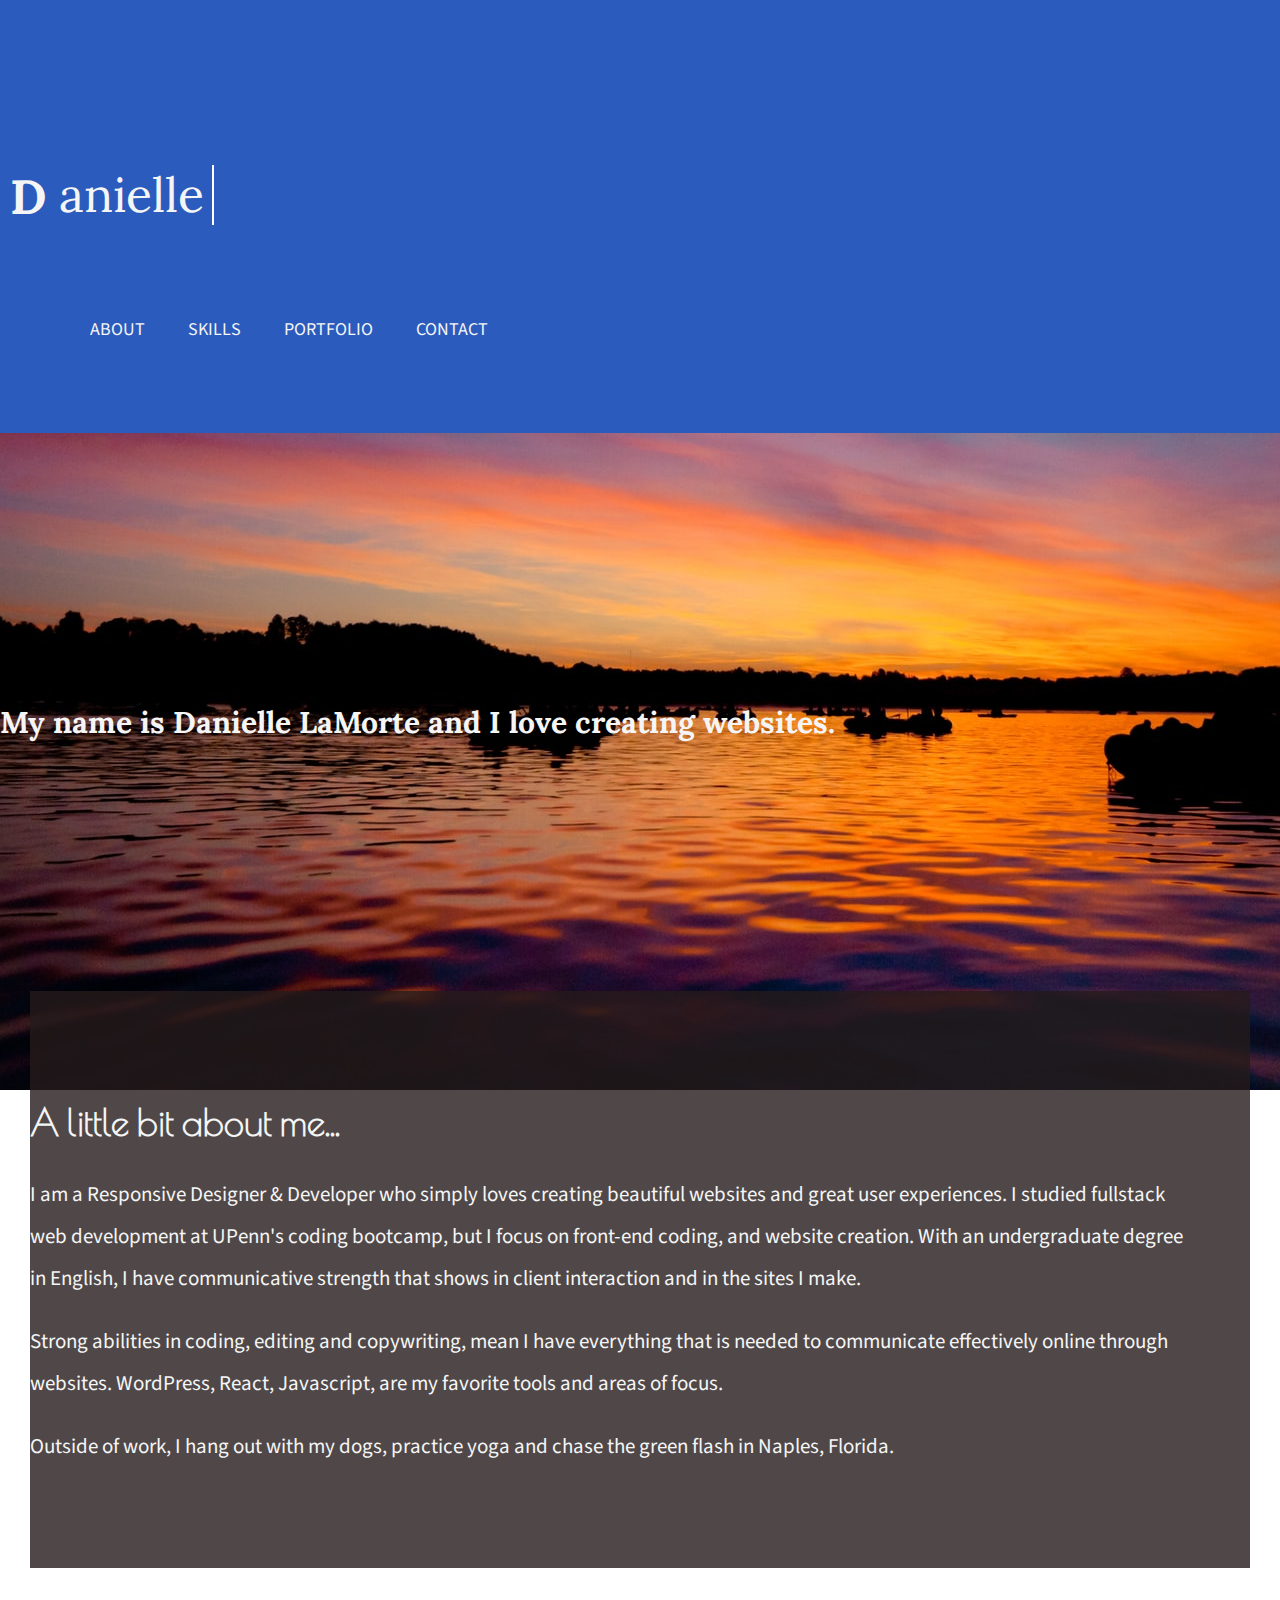
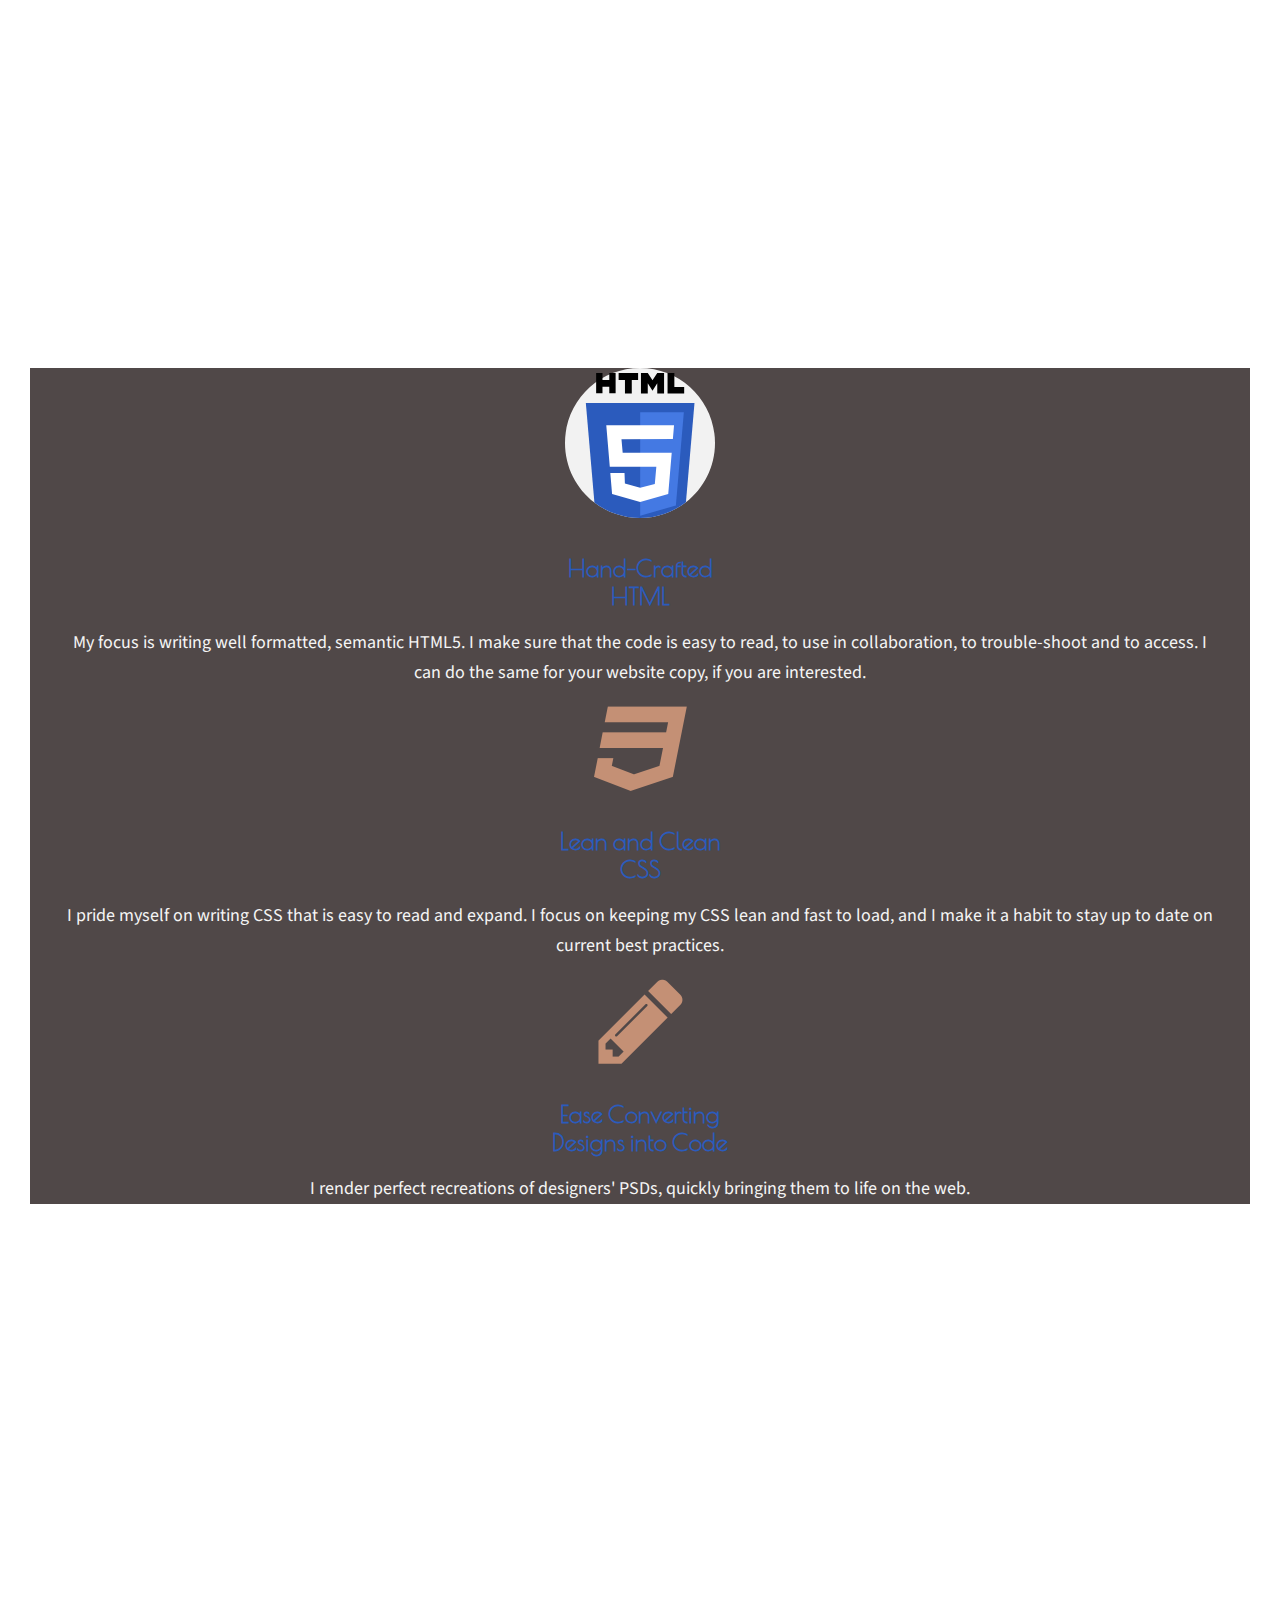
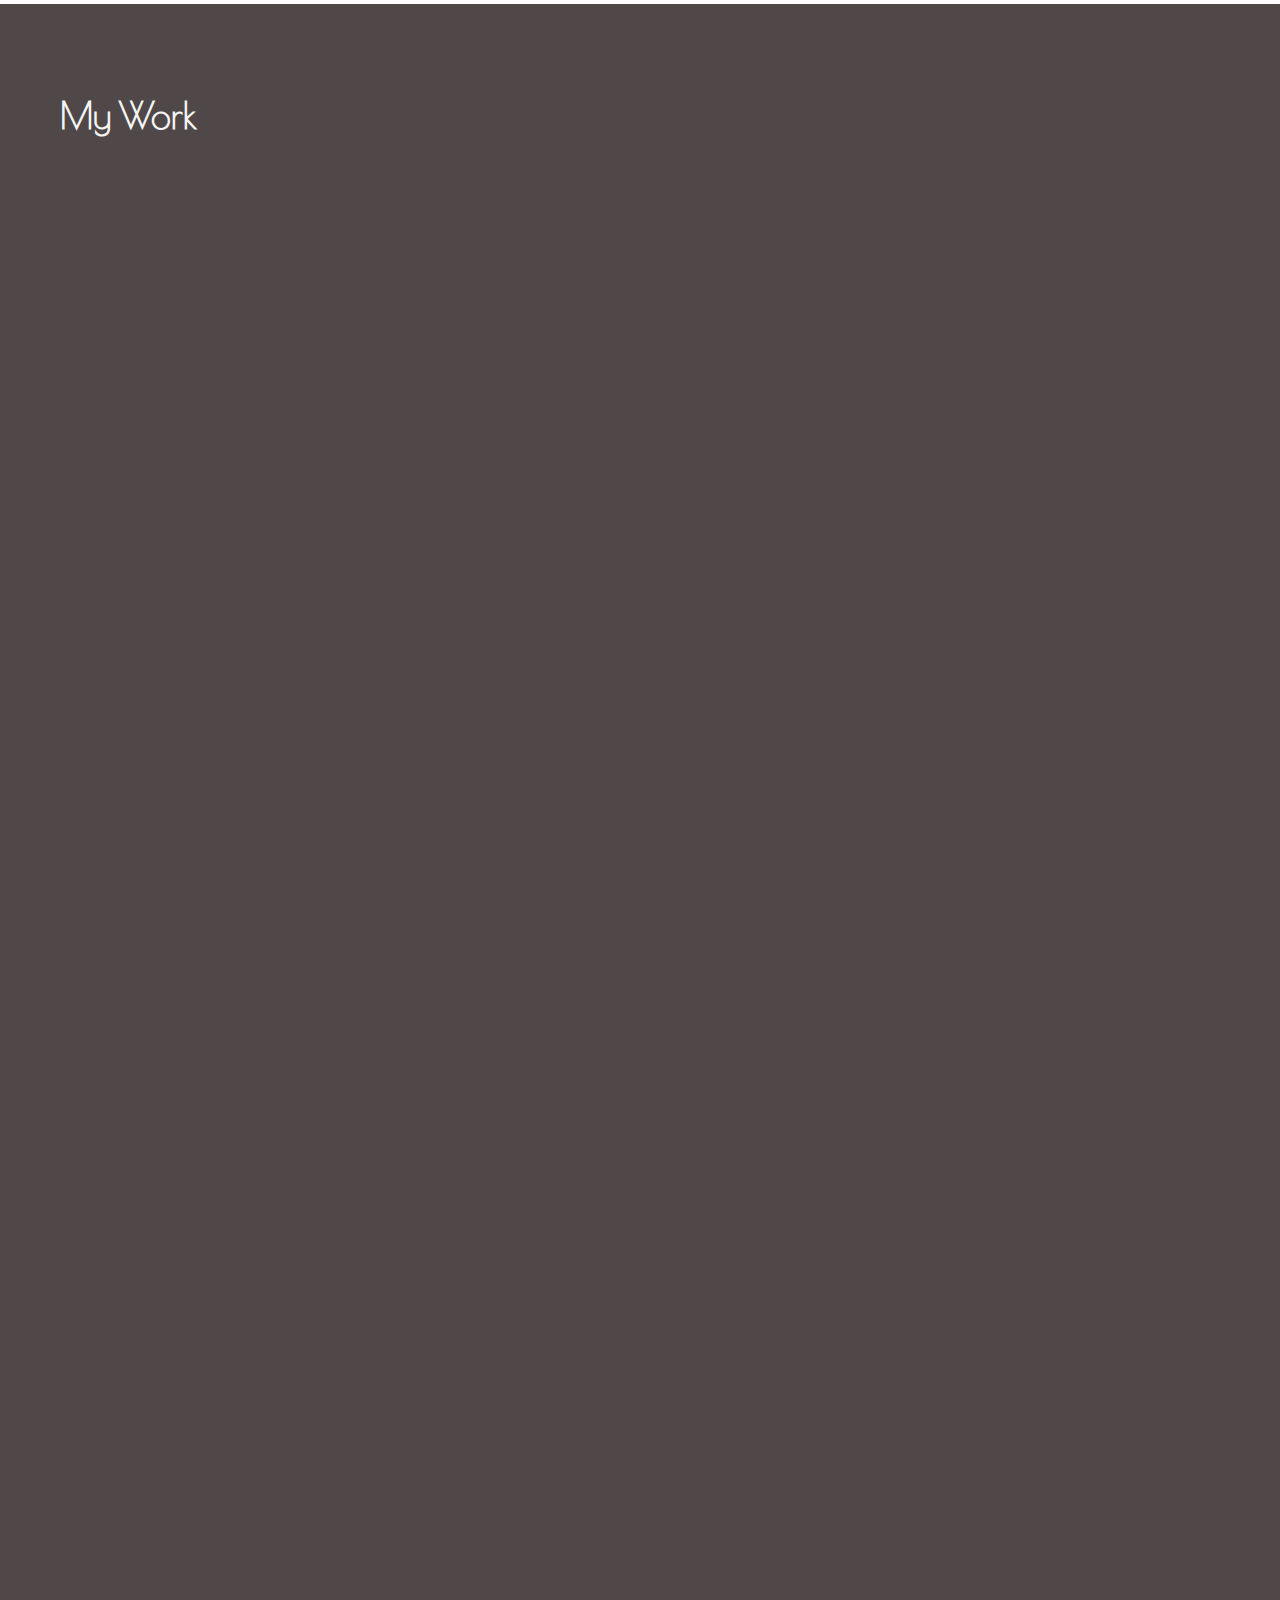
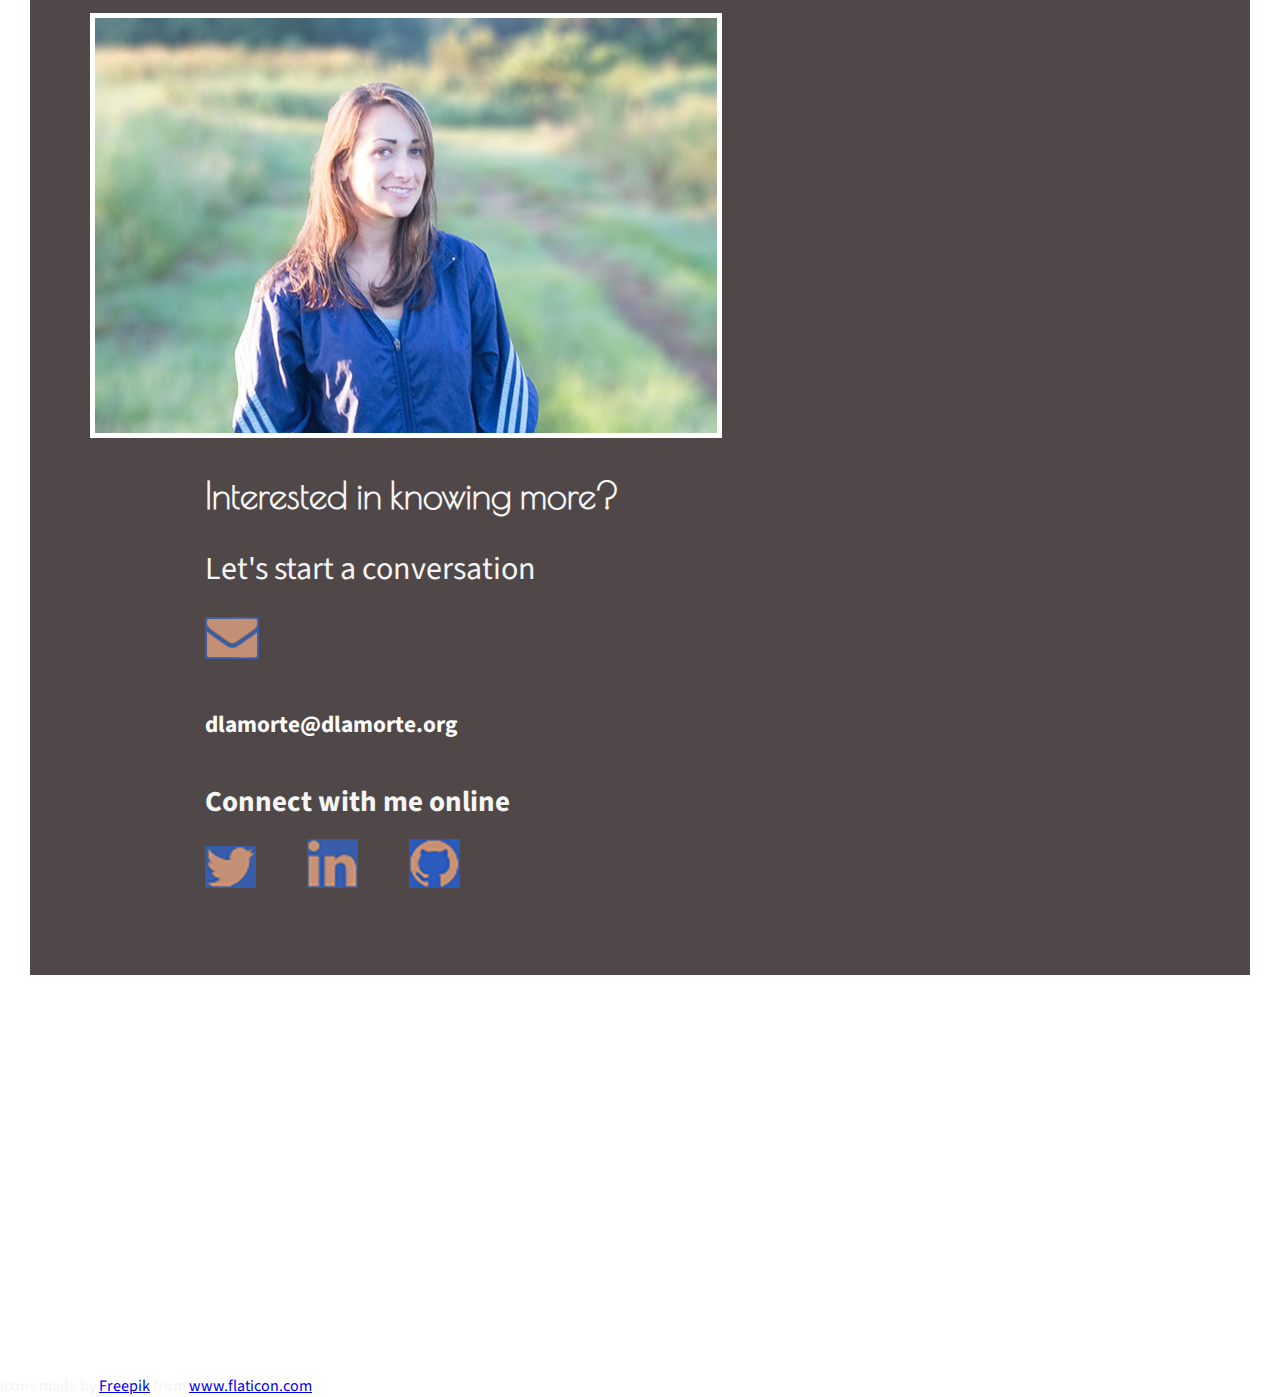
==== index.html @ f423753d "adding SVG icons to replace png or jpeg" ====
<!doctype html>
<html>

<head>
    <title>Danielle LaMorte | Developer</title>
   <!-- CSS only -->
<link href="https://cdn.jsdelivr.net/npm/bootstrap@5.0.1/dist/css/bootstrap.min.css" rel="stylesheet" integrity="sha384-+0n0xVW2eSR5OomGNYDnhzAbDsOXxcvSN1TPprVMTNDbiYZCxYbOOl7+AMvyTG2x" crossorigin="anonymous">

    <link href='https://fonts.googleapis.com/css?family=Lora:400,700' rel='stylesheet' type='text/css'>
    <link href='https://fonts.googleapis.com/css?family=Source+Sans+Pro:400,700' rel='stylesheet' type='text/css'>
    <link href="https://fonts.googleapis.com/css2?family=Poiret+One&display=swap" rel="stylesheet">
    
    <meta charset="UTF-8">
   
    <!-- animate css -->
    <link rel="stylesheet" href="css/animate.css">
    <!-- animated-headlines.css css -->
    <link rel="stylesheet" href="css/animated-headlines.css">

    <!-- owl.carousel css -->
    <link rel="stylesheet" href="css/owl.carousel.min.css">
    <!-- magnific-popup css -->
    <link rel="stylesheet" href="css/magnific-popup.css">
    <!-- icofont css -->
    <link rel="stylesheet" href="css/icofont.css">
    <!-- style css -->
    <link rel="stylesheet" href="style.css">
    <!-- responsive css -->
    <link rel="stylesheet" href="css/responsive.css">

    <link rel="stylesheet" href="main.css">

    <!-- modernizr js -->
    <script src="js/vendor/modernizr-2.8.3.min.js"></script>
</head>
<div class="container">

    <body>
        <header>
            <div class="row" >
                <nav class="navbar fixed-top" >
                    <div class="container-fluid" >
                <div class= "col-12 col-lg-6 ">
                    <h2 class="wow zoomIn  clip cd-headline" data-wow-duration="1.0s" data-wow-delay="0.5s"> D
                        <span class="cd-words-wrapper">  
                            <b class="is-visible"> anielle</b>
                            <b>eveloper</b>
                            
                            <b>esigner</b>
                        </span>
                       </h2>
                    
                </div>
                <div class=" col-12 col-lg-6 ">
                     <ul >
                        <li>
                            <a href="#about">About</a>
                        </li>
                        <li>
                            <a href="#work">Skills</a>
                        </li>
                        <li>
                            <a href="#portfolio">Portfolio</a>
                        </li>
                        <li>
                            <a href="#contact">Contact</a>
                        </li>
                     </ul>
                 </div >
            </div>
        </nav>
    </div>
          
            <div class="spacer"></div>
            <h1>My name is <span>Danielle LaMorte</span>
               and I love creating websites.</h1> 
        </header>

        <main>
            <section id="about" class="container">
                <div class="full-width">
                    <div class="container">
                        <div class="row">
                            <h2>A little bit about me...</h2>
                            <div class="col-lg-6">
                               
                                <div class="half-width">
                                   
                                    <p>
                                        I am a Responsive Designer & Developer who simply loves creating beautiful websites and great user experiences. I studied fullstack web development at UPenn's coding bootcamp, 
                                        but I focus on front-end coding, and website creation. With an undergraduate degree in English, I have communicative strength that shows in client interaction and in the sites I make. 
                                       
                                    </p>
                                </div>
                            </div>
                            <div class="col-lg-6">
                                <div class="half-width">
                                    <p>   
                                        Strong abilities in coding, editing and copywriting, mean I have everything that is needed to communicate effectively online through websites. WordPress, React, Javascript, are my favorite tools and areas of focus.
                                        
                                    </p>
                                    <p>Outside of work, I hang out with my dogs, practice yoga and chase the green flash in Naples, Florida. </p>
                                </div>
                            </div>
                        </div>
                    </div>
            </section>
            <section id="work">
                <div class="container">
                    <div class="row">
                        <div class="col-lg-4">
                     <img src="img/html.svg" alt="html5 icon" class="code-icon">
                       
                            <h3>Hand-Crafted HTML</h3>
                            <p>My focus is writing well formatted, semantic HTML5. I make sure that the code is easy to
                                read, to use in collaboration, to trouble-shoot and to access. I can do the same for
                                your website copy, if you are interested.</p>
                        </div>
                        <div class="col-lg-4">
                            <img src="assets/icons/CSSIcon.png" alt="CSS icon" />
                            <h3>Lean and Clean CSS</h3>
                            <p>I pride myself on writing CSS that is easy to read and expand. I focus on keeping my CSS
                                lean and fast to load, and I make it a habit to stay up to date on current best
                                practices.</p>
                        </div>
                        <div class="col-lg-4">
                            <img src="assets/icons/PencilIcon.png" alt="Pencil icon" />
                            <h3>Ease Converting Designs into Code</h3>
                            <p>I render perfect recreations of designers' PSDs, quickly bringing them to life on the
                                web.</p>

                        </div>
                    </div>
                </div>
                </section> 
                <!--End work section-->
                <section  class="portfolio_wrapper">
                    <div class="container" id="portfolio-b">

                        <h2 id="portTitle">My Work</h2>
                        <!-- portfolio content start -->
                        <div class="portfolio_content">

                            <div class="portfolio_items" id="portfolio">
                                <div class="row">
                                    <div class="col-lg-4 col-md-6 col-12 mix cat-2">
                                        <div class="portfolio_item wow fadeIn" data-wow-delay=".2s">
                                            <div class="portfolio_item_inner">
                                                <h3>GIPHY App</h3>
                                                <a href="https://lorica7.github.io/GIPHY-App/">
                                                    <i class="icofont icofont-unlink"></i>
                                                </a>
                                                <p>Focus: APIs and AJAX</p>
                                            </div>
                                            <!-- portfolio single item image -->
                                            <a href="https://lorica7.github.io/GIPHY-App/">
                                                <img class="img-responsive" src="assets/images/GiphyApp.png" alt="Design">
                                            </a>
                                        </div><!-- end div portfolio item -->
                                    </div>
                                    <div class="col-lg-4 col-md-6 col-12 mix cat-1 cat-3">
                                        <div class="portfolio_item wow fadeIn" data-wow-delay=".2s">
                                            <div class="portfolio_item_inner">
                                                <h3>ETA Train App</h3>
                                                <a href="https://lorica7.github.io/ETA">
                                                    <i class="icofont icofont-unlink"></i>
                                                </a>
                                                <p>Focus: Firebase</p>
                                            </div>
                                            <!-- portfolio single item image -->
                                            <a href="https://lorica7.github.io/ETA">

                                                <img class="img-responsive" src="assets/images/ETA.png" alt="Develop">
                                            </a>
                                        </div><!-- end div portfolio item -->
                                    </div>
                                    <div class="col-lg-4 col-md-6 col-12 mix cat-3 cat-2">
                                        <div class="portfolio_item wow fadeIn" data-wow-delay=".2s">
                                            <div class="portfolio_item_inner">
                                                <h3>Psychic Game</h3>
                                                <a  href="https://lorica7.github.io/Psychic-Game/">
                                                    <i class="icofont icofont-unlink"></i>
                                                </a>
                                                <p>Focus: Front-End Design</p>
                                            </div>
                                            <!-- portfolio item image -->
                                            <a  href="https://lorica7.github.io/Psychic-Game/">
                                           
                                            <img class="img-responsive" src="assets/images/Psychic.png" alt="Develop">
                                        </a>
                                        </div><!-- end div portfolio item -->
                                    </div><!-- end div portfolio column -->
                       
                                    <div class="col-lg-4 col-md-6 col-12 mix cat-1 cat-3">
                                        <div class="portfolio_item wow fadeIn" data-wow-delay=".3s">
                                            <div class="portfolio_item_inner">
                                                <h3>Coin Compare</h3>
                                                <a href="https://lorica7.github.io/Coin-Compare/">
                                                    <i class="icofont icofont-unlink"></i>
                                                </a>
                                                <p>Group Project</p>
                                            </div>
                                            <!-- portfolio item image -->
                                            <a href="https://lorica7.github.io/Coin-Compare/">
                                            <img class="img-responsive" src="assets/images/CC.png" alt="Graphics">
                                        </a>
                                        </div><!-- end div portfolio item -->
                                    </div>
                                    <div class="col-lg-4 col-md-6 col-12 mix cat-2">
                                        <div class="portfolio_item wow fadeIn" data-wow-delay=".3s">
                                            <div class="portfolio_item_inner">
                                                <h3>Eat-a-Burger</h3>
                                                <a href="https://stark-spire-76933.herokuapp.com/">
                                                    <i class="icofont icofont-unlink"></i>
                                                </a>
                                                <p>Focus: Full-Stack App</p>
                                            </div>
                                            <!-- portfolio item image -->
                                            <a href="https://stark-spire-76933.herokuapp.com/">
                                            <img class="img-responsive" src="assets/images/BurgerApp.png" alt="Design">
                                        </a>
                                        </div><!-- end div portfolio item -->
                                    </div>
                                    <div class="col-lg-4 col-md-6 col-12 mix cat-1">
                                        <div class="portfolio_item wow fadeIn" data-wow-delay=".3s">
                                            <div class="portfolio_item_inner">
                                                <h3>BAMAZON</h3>
                                                <a  href="https://github.com/Lorica7/bamazon">
                                                    <i class="icofont icofont-unlink"></i>
                                                </a>
                                                <p>Focus: MySQL</p>
                                            </div>
                        
                                            <!-- portfolio item image -->
                                            <a  href="https://github.com/Lorica7/bamazon">
                                            <img class="img-responsive" src="assets/images/Bamazon.png" alt="Graphics">
                                        </a>
                                        </div> <!-- end div portfolio item -->
                                    </div>
                                </div> <!-- end row-->
                            </div> <!-- end div portfolio items -->
                        </div><!-- end div portfolio content -->
                    </div>
                </section><!-- end section portfolio -->
                <!-- portfolioEnd -->
           
            <section id="contact" class="container">
                <div class="row">
                    <div class="col">
                        <img src="assets/images/Danielle.jpg" class="img-fluid" id="contact-img" alt="my contact image">
                    </div>
                    <div class="col" id="contact-info">
                        <h2 style="font-weight: bold">Interested in knowing more?</h2>
                        <p id="email-header">Let's start a conversation</p >
                        <a href="mailto:dlamorte@dlamorte.org">
                            <img src="assets/icons/Envelope.png" id="envelope" alt="envelope icon" />
                            <h5>dlamorte@dlamorte.org</h5>
                        </a>
                        <h3 id="socialmedia-header">Connect with me online</h3>
                        <ul>
                            <li>
                                <a href="assets/icons/twitter" target="_blank">
                                    <img src="assets/icons/Twitter.png" alt="twitter icon">
                                </a>
                            </li>

                            <li>
                                <a href="assets/icons/LinkedIn" target="_blank">
                                    <img src="assets/icons/LinkedIn.png" alt="LinkedIn icon">
                                </a>
                            </li>
                            <li>
                                <a href="https://github.com/Lorica7" target="_blank">
                                    <img src="assets/icons/GitHub.png" alt="Github icon">
                                </a>
                            </li>
                        </ul>
                    </div>
                </div>
        
            </section>
            <footer>
                <div>Icons made by <a href="https://www.freepik.com" title="Freepik">Freepik</a> from <a href="https://www.flaticon.com/" title="Flaticon">www.flaticon.com</a></div>
            </footer>
        </main>
        <script src="js/vendor/jquery-1.12.0.min.js"></script>
        <!-- bootstrap js -->
        <script src="js/bootstrap.min.js"></script>
        <!-- owl.carousel js -->
        <script src="js/owl.carousel.min.js"></script>
        <!-- wow js -->
        <script src="js/wow.min.js"></script>

        <!-- magnific-popup js -->
        <script src="js/jquery.magnific-popup.min.js"></script>
        <!-- counterUp js -->
        <script src="js/jquery.counterup.min.js"></script>
        <!-- plugins js -->
        <script src="js/plugins.js"></script>
        <!-- template-colors js -->
        <script src="js/colorToggle.js"></script>
        <!-- main js -->
        <script src="js/main.js"></script>
    </body>
</div>

</html>
---- css/animated-headlines.css ----
.cd-words-wrapper {
  display: inline-block;
  position: relative;
  text-align: left;
}
.cd-words-wrapper b {
  display: inline-block;
  position: absolute;
  white-space: nowrap;
  left: 0;
  top: 0;
}
.cd-words-wrapper b.is-visible {
  position: relative;
}
.no-js .cd-words-wrapper b {
  opacity: 0;
}
.no-js .cd-words-wrapper b.is-visible {
  opacity: 1;
}

/* -------------------------------- 

xrotate-1 

-------------------------------- */
.cd-headline.rotate-1 .cd-words-wrapper {
  -webkit-perspective: 300px;
  perspective: 300px;
}
.cd-headline.rotate-1 b {
  opacity: 0;
  -webkit-transform-origin: 50% 100%;
  -ms-transform-origin: 50% 100%;
  transform-origin: 50% 100%;
  -webkit-transform: rotateX(180deg);
  -ms-transform: rotateX(180deg);
  transform: rotateX(180deg);
}
.cd-headline.rotate-1 b.is-visible {
  opacity: 1;
  -webkit-transform: rotateX(0deg);
  -ms-transform: rotateX(0deg);
  transform: rotateX(0deg);
  -webkit-animation: cd-rotate-1-in 1.2s;
  animation: cd-rotate-1-in 1.2s;
}
.cd-headline.rotate-1 b.is-hidden {
  -webkit-transform: rotateX(180deg);
  -ms-transform: rotateX(180deg);
  transform: rotateX(180deg);
  -webkit-animation: cd-rotate-1-out 1.2s;
  animation: cd-rotate-1-out 1.2s;
}

@-webkit-keyframes cd-rotate-1-in {
  0% {
    -webkit-transform: rotateX(180deg);
    opacity: 0;
  }
  35% {
    -webkit-transform: rotateX(120deg);
    opacity: 0;
  }
  65% {
    opacity: 0;
  }
  100% {
    -webkit-transform: rotateX(360deg);
    opacity: 1;
  }
}
@keyframes cd-rotate-1-in {
  0% {
    -webkit-transform: rotateX(180deg);
    -ms-transform: rotateX(180deg);
    transform: rotateX(180deg);
    opacity: 0;
  }
  35% {
    -webkit-transform: rotateX(120deg);
    -ms-transform: rotateX(120deg);
    transform: rotateX(120deg);
    opacity: 0;
  }
  65% {
    opacity: 0;
  }
  100% {
    -webkit-transform: rotateX(360deg);
    -ms-transform: rotateX(360deg);
    transform: rotateX(360deg);
    opacity: 1;
  }
}
@-webkit-keyframes cd-rotate-1-out {
  0% {
    -webkit-transform: rotateX(0deg);
    opacity: 1;
  }
  35% {
    -webkit-transform: rotateX(-40deg);
    opacity: 1;
  }
  65% {
    opacity: 0;
  }
  100% {
    -webkit-transform: rotateX(180deg);
    opacity: 0;
  }
}
@keyframes cd-rotate-1-out {
  0% {
    -webkit-transform: rotateX(0deg);
    -ms-transform: rotateX(0deg);
    transform: rotateX(0deg);
    opacity: 1;
  }
  35% {
    -webkit-transform: rotateX(-40deg);
    -ms-transform: rotateX(-40deg);
    transform: rotateX(-40deg);
    opacity: 1;
  }
  65% {
    opacity: 0;
  }
  100% {
    -webkit-transform: rotateX(180deg);
    -ms-transform: rotateX(180deg);
    transform: rotateX(180deg);
    opacity: 0;
  }
}
/* -------------------------------- 

xtype 

-------------------------------- */
.cd-headline.type .cd-words-wrapper {
  vertical-align: top;
  overflow: hidden;
}
.cd-headline.type .cd-words-wrapper::after {
  /* vertical bar */
  content: "";
  position: absolute;
  right: 0;
  top: 50%;
  bottom: auto;
  -webkit-transform: translateY(-50%);
  -ms-transform: translateY(-50%);
  transform: translateY(-50%);
  height: 90%;
  width: 1px;
  background-color: #aebcb9;
}
.cd-headline.type .cd-words-wrapper.waiting::after {
  -webkit-animation: cd-pulse 1s infinite;
  animation: cd-pulse 1s infinite;
}
.cd-headline.type .cd-words-wrapper.selected {
  background-color: #aebcb9;
}
.cd-headline.type .cd-words-wrapper.selected::after {
  visibility: hidden;
}
.cd-headline.type .cd-words-wrapper.selected b {
  color: #0d0d0d;
}
.cd-headline.type b {
  visibility: hidden;
}
.cd-headline.type b.is-visible {
  visibility: visible;
}
.cd-headline.type i {
  position: absolute;
  visibility: hidden;
}
.cd-headline.type i.in {
  position: relative;
  visibility: visible;
}

@-webkit-keyframes cd-pulse {
  0% {
    -webkit-transform: translateY(-50%) scale(1);
    opacity: 1;
  }
  40% {
    -webkit-transform: translateY(-50%) scale(0.9);
    opacity: 0;
  }
  100% {
    -webkit-transform: translateY(-50%) scale(0);
    opacity: 0;
  }
}
@keyframes cd-pulse {
  0% {
    -webkit-transform: translateY(-50%) scale(1);
    -ms-transform: translateY(-50%) scale(1);
    transform: translateY(-50%) scale(1);
    opacity: 1;
  }
  40% {
    -webkit-transform: translateY(-50%) scale(0.9);
    -ms-transform: translateY(-50%) scale(0.9);
    transform: translateY(-50%) scale(0.9);
    opacity: 0;
  }
  100% {
    -webkit-transform: translateY(-50%) scale(0);
    -ms-transform: translateY(-50%) scale(0);
    transform: translateY(-50%) scale(0);
    opacity: 0;
  }
}
/* -------------------------------- 

xrotate-2 

-------------------------------- */
.cd-headline.rotate-2 .cd-words-wrapper {
  -webkit-perspective: 300px;
  perspective: 300px;
}
.cd-headline.rotate-2 i,
.cd-headline.rotate-2 em {
  display: inline-block;
  -webkit-backface-visibility: hidden;
  backface-visibility: hidden;
}
.cd-headline.rotate-2 b {
  opacity: 0;
}
.cd-headline.rotate-2 i {
  -webkit-transform-style: preserve-3d;
  transform-style: preserve-3d;
  -webkit-transform: translateZ(-20px) rotateX(90deg);
  -ms-transform: translateZ(-20px) rotateX(90deg);
  transform: translateZ(-20px) rotateX(90deg);
  opacity: 0;
}
.is-visible .cd-headline.rotate-2 i {
  opacity: 1;
}
.cd-headline.rotate-2 i.in {
  -webkit-animation: cd-rotate-2-in 0.4s forwards;
  animation: cd-rotate-2-in 0.4s forwards;
}
.cd-headline.rotate-2 i.out {
  -webkit-animation: cd-rotate-2-out 0.4s forwards;
  animation: cd-rotate-2-out 0.4s forwards;
}
.cd-headline.rotate-2 em {
  -webkit-transform: translateZ(20px);
  -ms-transform: translateZ(20px);
  transform: translateZ(20px);
}

.no-csstransitions .cd-headline.rotate-2 i {
  -webkit-transform: rotateX(0deg);
  -ms-transform: rotateX(0deg);
  transform: rotateX(0deg);
  opacity: 0;
}
.no-csstransitions .cd-headline.rotate-2 i em {
  -webkit-transform: scale(1);
  -ms-transform: scale(1);
  transform: scale(1);
}

.no-csstransitions .cd-headline.rotate-2 .is-visible i {
  opacity: 1;
}

@-webkit-keyframes cd-rotate-2-in {
  0% {
    opacity: 0;
    -webkit-transform: translateZ(-20px) rotateX(90deg);
  }
  60% {
    opacity: 1;
    -webkit-transform: translateZ(-20px) rotateX(-10deg);
  }
  100% {
    opacity: 1;
    -webkit-transform: translateZ(-20px) rotateX(0deg);
  }
}
@keyframes cd-rotate-2-in {
  0% {
    opacity: 0;
    -webkit-transform: translateZ(-20px) rotateX(90deg);
    -ms-transform: translateZ(-20px) rotateX(90deg);
    transform: translateZ(-20px) rotateX(90deg);
  }
  60% {
    opacity: 1;
    -webkit-transform: translateZ(-20px) rotateX(-10deg);
    -ms-transform: translateZ(-20px) rotateX(-10deg);
    transform: translateZ(-20px) rotateX(-10deg);
  }
  100% {
    opacity: 1;
    -webkit-transform: translateZ(-20px) rotateX(0deg);
    -ms-transform: translateZ(-20px) rotateX(0deg);
    transform: translateZ(-20px) rotateX(0deg);
  }
}
@-webkit-keyframes cd-rotate-2-out {
  0% {
    opacity: 1;
    -webkit-transform: translateZ(-20px) rotateX(0);
  }
  60% {
    opacity: 0;
    -webkit-transform: translateZ(-20px) rotateX(-100deg);
  }
  100% {
    opacity: 0;
    -webkit-transform: translateZ(-20px) rotateX(-90deg);
  }
}
@keyframes cd-rotate-2-out {
  0% {
    opacity: 1;
    -webkit-transform: translateZ(-20px) rotateX(0);
    -ms-transform: translateZ(-20px) rotateX(0);
    transform: translateZ(-20px) rotateX(0);
  }
  60% {
    opacity: 0;
    -webkit-transform: translateZ(-20px) rotateX(-100deg);
    -ms-transform: translateZ(-20px) rotateX(-100deg);
    transform: translateZ(-20px) rotateX(-100deg);
  }
  100% {
    opacity: 0;
    -webkit-transform: translateZ(-20px) rotateX(-90deg);
    -ms-transform: translateZ(-20px) rotateX(-90deg);
    transform: translateZ(-20px) rotateX(-90deg);
  }
}
/* -------------------------------- 

xloading-bar 

-------------------------------- */
.cd-headline.loading-bar span {
  display: inline-block;
  padding: 0.2em 0;
}
.cd-headline.loading-bar .cd-words-wrapper {
  overflow: hidden;
  vertical-align: top;
}
.cd-headline.loading-bar .cd-words-wrapper::after {
  /* loading bar */
  content: "";
  position: absolute;
  left: 0;
  bottom: 0;
  height: 3px;
  width: 0;
  background: #0096a7;
  z-index: 2;
  -webkit-transition: width 0.3s -0.1s;
  -o-transition: width 0.3s -0.1s;
  transition: width 0.3s -0.1s;
}
.cd-headline.loading-bar .cd-words-wrapper.is-loading::after {
  width: 100%;
  -webkit-transition: width 3s;
  -o-transition: width 3s;
  transition: width 3s;
}
.cd-headline.loading-bar b {
  top: 0.2em;
  opacity: 0;
  -webkit-transition: opacity 0.3s;
  -o-transition: opacity 0.3s;
  transition: opacity 0.3s;
}
.cd-headline.loading-bar b.is-visible {
  opacity: 1;
  top: 0;
}

/* -------------------------------- 

xslide 

-------------------------------- */
.cd-headline.slide span {
  display: inline-block;
  padding: 0.2em 0;
}
.cd-headline.slide .cd-words-wrapper {
  overflow: hidden;
  vertical-align: top;
}
.cd-headline.slide b {
  opacity: 0;
  top: 0.2em;
}
.cd-headline.slide b.is-visible {
  top: 0;
  opacity: 1;
  -webkit-animation: slide-in 0.6s;
  animation: slide-in 0.6s;
}
.cd-headline.slide b.is-hidden {
  -webkit-animation: slide-out 0.6s;
  animation: slide-out 0.6s;
}

@-webkit-keyframes slide-in {
  0% {
    opacity: 0;
    -webkit-transform: translateY(-100%);
  }
  60% {
    opacity: 1;
    -webkit-transform: translateY(20%);
  }
  100% {
    opacity: 1;
    -webkit-transform: translateY(0);
  }
}
@keyframes slide-in {
  0% {
    opacity: 0;
    -webkit-transform: translateY(-100%);
    -ms-transform: translateY(-100%);
    transform: translateY(-100%);
  }
  60% {
    opacity: 1;
    -webkit-transform: translateY(20%);
    -ms-transform: translateY(20%);
    transform: translateY(20%);
  }
  100% {
    opacity: 1;
    -webkit-transform: translateY(0);
    -ms-transform: translateY(0);
    transform: translateY(0);
  }
}
@-webkit-keyframes slide-out {
  0% {
    opacity: 1;
    -webkit-transform: translateY(0);
  }
  60% {
    opacity: 0;
    -webkit-transform: translateY(120%);
  }
  100% {
    opacity: 0;
    -webkit-transform: translateY(100%);
  }
}
@keyframes slide-out {
  0% {
    opacity: 1;
    -webkit-transform: translateY(0);
    -ms-transform: translateY(0);
    transform: translateY(0);
  }
  60% {
    opacity: 0;
    -webkit-transform: translateY(120%);
    -ms-transform: translateY(120%);
    transform: translateY(120%);
  }
  100% {
    opacity: 0;
    -webkit-transform: translateY(100%);
    -ms-transform: translateY(100%);
    transform: translateY(100%);
  }
}
/* -------------------------------- 

xclip 

-------------------------------- */
.cd-headline.clip span {
  display: inline-block;
  /* padding: 0.2em 0; */
}
.cd-headline.clip .cd-words-wrapper {
  overflow: hidden;
  vertical-align: sub;
}
.cd-headline.clip .cd-words-wrapper::after {
  /* line */
  content: "";
  position: absolute;
  top: 0;
  right: 0;
  width: 2px;
  height: 100%;
  background-color: #fff;
}
.cd-headline.clip b {
  opacity: 0;
  font-weight: normal;
}
.cd-headline.clip b.is-visible {
  opacity: 1;
}

/* -------------------------------- 

xzoom 

-------------------------------- */
.cd-headline.zoom .cd-words-wrapper {
  -webkit-perspective: 300px;
  perspective: 300px;
}
.cd-headline.zoom b {
  opacity: 0;
}
.cd-headline.zoom b.is-visible {
  opacity: 1;
  -webkit-animation: zoom-in 0.8s;
  animation: zoom-in 0.8s;
}
.cd-headline.zoom b.is-hidden {
  -webkit-animation: zoom-out 0.8s;
  animation: zoom-out 0.8s;
}

@-webkit-keyframes zoom-in {
  0% {
    opacity: 0;
    -webkit-transform: translateZ(100px);
  }
  100% {
    opacity: 1;
    -webkit-transform: translateZ(0);
  }
}
@keyframes zoom-in {
  0% {
    opacity: 0;
    -webkit-transform: translateZ(100px);
    -ms-transform: translateZ(100px);
    transform: translateZ(100px);
  }
  100% {
    opacity: 1;
    -webkit-transform: translateZ(0);
    -ms-transform: translateZ(0);
    transform: translateZ(0);
  }
}
@-webkit-keyframes zoom-out {
  0% {
    opacity: 1;
    -webkit-transform: translateZ(0);
  }
  100% {
    opacity: 0;
    -webkit-transform: translateZ(-100px);
  }
}
@keyframes zoom-out {
  0% {
    opacity: 1;
    -webkit-transform: translateZ(0);
    -ms-transform: translateZ(0);
    transform: translateZ(0);
  }
  100% {
    opacity: 0;
    -webkit-transform: translateZ(-100px);
    -ms-transform: translateZ(-100px);
    transform: translateZ(-100px);
  }
}
/* -------------------------------- 

xrotate-3 

-------------------------------- */
.cd-headline.rotate-3 .cd-words-wrapper {
  -webkit-perspective: 300px;
  perspective: 300px;
}
.cd-headline.rotate-3 b {
  opacity: 0;
}
.cd-headline.rotate-3 i {
  display: inline-block;
  -webkit-transform: rotateY(180deg);
  -ms-transform: rotateY(180deg);
  transform: rotateY(180deg);
  -webkit-backface-visibility: hidden;
  backface-visibility: hidden;
}
.is-visible .cd-headline.rotate-3 i {
  -webkit-transform: rotateY(0deg);
  -ms-transform: rotateY(0deg);
  transform: rotateY(0deg);
}
.cd-headline.rotate-3 i.in {
  -webkit-animation: cd-rotate-3-in 0.6s forwards;
  animation: cd-rotate-3-in 0.6s forwards;
}
.cd-headline.rotate-3 i.out {
  -webkit-animation: cd-rotate-3-out 0.6s forwards;
  animation: cd-rotate-3-out 0.6s forwards;
}

.no-csstransitions .cd-headline.rotate-3 i {
  -webkit-transform: rotateY(0deg);
  -ms-transform: rotateY(0deg);
  transform: rotateY(0deg);
  opacity: 0;
}

.no-csstransitions .cd-headline.rotate-3 .is-visible i {
  opacity: 1;
}

@-webkit-keyframes cd-rotate-3-in {
  0% {
    -webkit-transform: rotateY(180deg);
  }
  100% {
    -webkit-transform: rotateY(0deg);
  }
}
@keyframes cd-rotate-3-in {
  0% {
    -webkit-transform: rotateY(180deg);
    -ms-transform: rotateY(180deg);
    transform: rotateY(180deg);
  }
  100% {
    -webkit-transform: rotateY(0deg);
    -ms-transform: rotateY(0deg);
    transform: rotateY(0deg);
  }
}
@-webkit-keyframes cd-rotate-3-out {
  0% {
    -webkit-transform: rotateY(0);
  }
  100% {
    -webkit-transform: rotateY(-180deg);
  }
}
@keyframes cd-rotate-3-out {
  0% {
    -webkit-transform: rotateY(0);
    -ms-transform: rotateY(0);
    transform: rotateY(0);
  }
  100% {
    -webkit-transform: rotateY(-180deg);
    -ms-transform: rotateY(-180deg);
    transform: rotateY(-180deg);
  }
}
/* -------------------------------- 

xscale 

-------------------------------- */
.cd-headline.scale b {
  opacity: 0;
}
.cd-headline.scale i {
  display: inline-block;
  opacity: 0;
  -webkit-transform: scale(0);
  -ms-transform: scale(0);
  transform: scale(0);
}
.is-visible .cd-headline.scale i {
  opacity: 1;
}
.cd-headline.scale i.in {
  -webkit-animation: scale-up 0.6s forwards;
  animation: scale-up 0.6s forwards;
}
.cd-headline.scale i.out {
  -webkit-animation: scale-down 0.6s forwards;
  animation: scale-down 0.6s forwards;
}

.no-csstransitions .cd-headline.scale i {
  -webkit-transform: scale(1);
  -ms-transform: scale(1);
  transform: scale(1);
  opacity: 0;
}

.no-csstransitions .cd-headline.scale .is-visible i {
  opacity: 1;
}

@-webkit-keyframes scale-up {
  0% {
    -webkit-transform: scale(0);
    opacity: 0;
  }
  60% {
    -webkit-transform: scale(1.2);
    opacity: 1;
  }
  100% {
    -webkit-transform: scale(1);
    opacity: 1;
  }
}
@keyframes scale-up {
  0% {
    -webkit-transform: scale(0);
    -ms-transform: scale(0);
    transform: scale(0);
    opacity: 0;
  }
  60% {
    -webkit-transform: scale(1.2);
    -ms-transform: scale(1.2);
    transform: scale(1.2);
    opacity: 1;
  }
  100% {
    -webkit-transform: scale(1);
    -ms-transform: scale(1);
    transform: scale(1);
    opacity: 1;
  }
}
@-webkit-keyframes scale-down {
  0% {
    -webkit-transform: scale(1);
    opacity: 1;
  }
  60% {
    -webkit-transform: scale(0);
    opacity: 0;
  }
}
@keyframes scale-down {
  0% {
    -webkit-transform: scale(1);
    -ms-transform: scale(1);
    transform: scale(1);
    opacity: 1;
  }
  60% {
    -webkit-transform: scale(0);
    -ms-transform: scale(0);
    transform: scale(0);
    opacity: 0;
  }
}
/* -------------------------------- 

xpush 

-------------------------------- */
.cd-headline.push b {
  opacity: 0;
}
.cd-headline.push b.is-visible {
  opacity: 1;
  -webkit-animation: push-in 0.6s;
  animation: push-in 0.6s;
}
.cd-headline.push b.is-hidden {
  -webkit-animation: push-out 0.6s;
  animation: push-out 0.6s;
}

@-webkit-keyframes push-in {
  0% {
    opacity: 0;
    -webkit-transform: translateX(-100%);
  }
  60% {
    opacity: 1;
    -webkit-transform: translateX(10%);
  }
  100% {
    opacity: 1;
    -webkit-transform: translateX(0);
  }
}
@keyframes push-in {
  0% {
    opacity: 0;
    -webkit-transform: translateX(-100%);
    -ms-transform: translateX(-100%);
    transform: translateX(-100%);
  }
  60% {
    opacity: 1;
    -webkit-transform: translateX(10%);
    -ms-transform: translateX(10%);
    transform: translateX(10%);
  }
  100% {
    opacity: 1;
    -webkit-transform: translateX(0);
    -ms-transform: translateX(0);
    transform: translateX(0);
  }
}
@-webkit-keyframes push-out {
  0% {
    opacity: 1;
    -webkit-transform: translateX(0);
  }
  60% {
    opacity: 0;
    -webkit-transform: translateX(110%);
  }
  100% {
    opacity: 0;
    -webkit-transform: translateX(100%);
  }
}
@keyframes push-out {
  0% {
    opacity: 1;
    -webkit-transform: translateX(0);
    -ms-transform: translateX(0);
    transform: translateX(0);
  }
  60% {
    opacity: 0;
    -webkit-transform: translateX(110%);
    -ms-transform: translateX(110%);
    transform: translateX(110%);
  }
  100% {
    opacity: 0;
    -webkit-transform: translateX(100%);
    -ms-transform: translateX(100%);
    transform: translateX(100%);
  }
}
---- style.css ----
.step_btn {
  color: #fff;
  border-radius: 25px;
  display: inline-block;
  height: 45px;
  letter-spacing: 1px;
  line-height: 45px;
  overflow: hidden;
  padding: 0 35px;
  position: relative;
  z-index: 2;
  -webkit-box-shadow: 0 10px 20px rgba(0, 0, 0, 0.1),
    0 6px 6px rgba(0, 0, 0, 0.02);
  box-shadow: 0 10px 20px rgba(0, 0, 0, 0.1), 0 6px 6px rgba(0, 0, 0, 0.02);
}

.step_btn:hover {
  color: #2d3e50;
}

.step_btn::after {
  background-color: #fff;
  border-radius: 50%;
  border: 25px solid #fff;
  content: "";
  height: 0px;
  left: 50%;
  position: absolute;
  top: 75%;
  -webkit-transform: translate(-50%);
  -ms-transform: translate(-50%);
  transform: translate(-50%);
  -webkit-transition: all 0.5s ease 0s;
  -o-transition: all 0.5s ease 0s;
  transition: all 0.5s ease 0s;
  width: 0px;
  z-index: -1;
}

.step_btn:hover::after {
  height: 200px;
  top: -77px;
  width: 200px;
}

a.step_btn:focus,
a.step_btn:active {
  text-decoration: none;
}

#portTitle {
  font-family: "Poiret One", cursive;
  font-size: 36px;
}

.mix {
  margin-top: 30px;
}

.portfolio_item {
  min-height: 175px;
  overflow: hidden;
  position: relative;
}

.portfolio_item::before {
  background-color: rgba(255, 255, 255, 0);
  content: "";
  height: 0;
  left: 50%;
  opacity: 0;
  position: absolute;
  top: 50%;
  -webkit-transition: all 0.6s ease 0.1s;
  -o-transition: all 0.6s ease 0.1s;
  transition: all 0.6s ease 0.1s;
  -webkit-transform: translate(-50%);
  -ms-transform: translate(-50%);
  transform: translate(-50%);
  width: 0;
}

.portfolio_item:hover::before {
  height: 100%;
  opacity: 0.9;
  top: 0;
  -webkit-transition: all 0.8s ease 0.1s;
  -o-transition: all 0.8s ease 0.1s;
  transition: all 0.8s ease 0.1s;
  width: 100%;
}

.portfolio_filter ul li:first-child {
  padding-left: 0;
}

.portfolio_filter ul li {
  color: #2d3e50;
  cursor: pointer;
  display: inline-block;
  font-size: 16px;
  padding: 5px;
  -webkit-transition: all 0.4s ease 0s;
  -o-transition: all 0.4s ease 0s;
  transition: all 0.4s ease 0s;
}

.portfolio_filter li button {
  background: transparent;
  border: 0;
  outline: 0;
}

.portfolio_item_inner {
  /* color: #fff; */
  left: 0;
  line-height: 40px;
  position: absolute;
  text-align: center;
  text-transform: capitalize;
  top: 50%;
  -webkit-transform: translateY(-50%);
  -ms-transform: translateY(-50%);
  transform: translateY(-50%);
  -webkit-transition: all 0.3s ease 0s;
  -o-transition: all 0.3s ease 0s;
  transition: all 0.3s ease 0s;
  width: 100%;
}

.portfolio_item_inner h3,
.portfolio_item_inner p {
  text-shadow: 0 0 10px #2d3e50;
  opacity: 0;
  visibility: hidden;
  -webkit-transition: all 0.6s;
  -o-transition: all 0.6s;
  transition: all 0.6s;
}

.portfolio_item_inner h3 {
  -webkit-transform: translateY(40px);
  -ms-transform: translateY(40px);
  transform: translateY(40px);
}

.portfolio_item_inner p {
  margin: 0;
  -webkit-transform: translateY(-40px);
  -ms-transform: translateY(-40px);
  transform: translateY(-40px);
}

.portfolio_item:hover .portfolio_item_inner h3 {
  -webkit-transform: translateY(-5px);
  -ms-transform: translateY(-5px);
  transform: translateY(-5px);
  -webkit-transition: all 0.6s;
  -o-transition: all 0.6s;
  transition: all 0.6s;
}

.portfolio_item:hover .portfolio_item_inner p {
  -webkit-transform: translateY(3px);
  -ms-transform: translateY(3px);
  transform: translateY(3px);
  -webkit-transition: all 0.6s;
  -o-transition: all 0.6s;
  transition: all 0.6s;
}

.portfolio_item:hover .portfolio_item_inner h3,
.portfolio_item:hover .portfolio_item_inner p {
  -webkit-transition-delay: 0.7s;
  -o-transition-delay: 0.7s;
  transition-delay: 0.7s;
  opacity: 1;
  visibility: visible;
}

a.port_item {
  color: #2d3e50;
  background-color: #fff;
  border-radius: 30px;
  display: inline-block;
  height: 30px;
  line-height: 30px;
  opacity: 0;
  position: relative;
  -webkit-transform: scale(2);
  -ms-transform: scale(2);
  transform: scale(2);
  visibility: hidden;
  width: 55px;
  z-index: 1;
  -webkit-transition: all 0.1s;
  -o-transition: all 0.1s;
  transition: all 0.1s;
}

.portfolio_item:hover a.port_item {
  opacity: 1;
  visibility: visible;
  -webkit-transition: all 0.4s ease 0.1s;
  -o-transition: all 0.4s ease 0.1s;
  transition: all 0.4s ease 0.1s;
  -webkit-transition-delay: 0.5s;
  -o-transition-delay: 0.5s;
  transition-delay: 0.5s;
  -webkit-transform: scale(1);
  -ms-transform: scale(1);
  transform: scale(1);
}

a.port_item i {
  -webkit-transition: all 0.1s;
  -o-transition: all 0.1s;
  transition: all 0.1s;
  -webkit-transform: rotate(44deg);
  -ms-transform: rotate(44deg);
  transform: rotate(44deg);
}

a.port_item:hover i {
  -webkit-transform: scale(1.3) rotate(44deg);
  -ms-transform: scale(1.3) rotate(44deg);
  transform: scale(1.3) rotate(44deg);
}

.step_btn,
.section_title p::after,
.section_title p::before,
.skillBar,
.expreince_wrapper .exp_icon,
.portfolio_item:hover::before,
.service_item .service_item_inner:hover::after,
.service_item .service_item_inner:hover::before,
.service_item_inner i,
.owl-dots .owl-dot.active span,
.owl-dots .owl-dot:hover span {
  background-color: #2b5bbd;
}

.mixitup-control-active,
.blog_links a:hover,
.address i {
  color: #2b5bbd;
}

.skillText,
.section_title p,
.form-control:focus,
.form-control:hover {
  border-color: #2b5bbd;
}

.bgcolor1,
.cng_bgcolor1 .step_btn,
.cng_bgcolor1 .section_title p::after,
.cng_bgcolor1 .section_title p::before,
.cng_bgcolor1 .skillBar,
.cng_bgcolor1 .expreince_wrapper .exp_icon,
.cng_bgcolor1 .portfolio_item:hover::before,
.cng_bgcolor1 .service_item .service_item_inner:hover::after,
.cng_bgcolor1 .service_item .service_item_inner:hover::before,
.cng_bgcolor1 .service_item_inner i,
.cng_bgcolor1 .owl-dots .owl-dot.active span,
.cng_bgcolor1 .owl-dots .owl-dot:hover span {
  background-color: #2b5bbd;
}

.cng_bgcolor1 .mixitup-control-active,
.cng_bgcolor1 .blog_links a:hover,
.cng_bgcolor1 .address i,
.cng_bgcolor1 .theme_panel i {
  color: #2b5bbd;
}

.cng_bgcolor1 .skillText,
.cng_bgcolor1 .section_title p,
.cng_bgcolor1 .form-control:focus,
.cng_bgcolor1 .form-control:hover,
.cng_bgcolor1 .theme_panel,
.cng_bgcolor1 .theme_panel i {
  border-color: #2b5bbd;
}
---- css/responsive.css ----
/* Tablet desktop :768px. */

@media (min-width: 768px) and (max-width: 991px) {
  .hire_me_wrapper div {
    text-align: center;
  }
  .hire_me_wrapper div a {
    margin-top: 20px;
  }
  .contact_wrapper form div.text-right {
    text-align: center;
    margin-bottom: 50px;
  }
}
.address {
  margin-bottom: 50px;
}
.service_item .service_item_inner {
  border-color: #fff;
}

/* small mobile :320px. */

@media (max-width: 767px) {
  .about_wrapper::after {
    background-image: none;
  }
  .hire_me_wrapper div {
    text-align: center;
  }
  .hire_me_wrapper div a {
    margin-top: 20px;
  }
  .about_content img {
    margin-bottom: 30px;
    max-height: 250px;
  }
  .service_item .service_item_inner {
    border-color: #fff;
  }
  .expreince_wrapper .container > div:nth-child(1),
  .expreince_wrapper .container > div:nth-child(2) {
    margin-bottom: 50px;
  }
  .contact_wrapper form div.text-right {
    text-align: center;
    margin-bottom: 50px;
  }

  .address {
    margin-bottom: 50px;
  }
}

/* Large Mobile :480px. */

@media only screen and (min-width: 480px) and (max-width: 580px) {
  .container {
    width: 400px;
  }
}

@media only screen and (min-width: 581px) and (max-width: 680px) {
  .container {
    width: 500px;
  }
}

@media only screen and (min-width: 681px) and (max-width: 767px) {
  .container {
    width: 600px;
  }
}

@media only screen and (min-width: 768px) and (max-width: 900px) {
  .container {
    width: 700px;
  }
}

/* Mobile : -480px. */

@media only screen and (max-width: 479px) {
  .container {
    width: 300px;
  }
  nav ul li {
    line-height: 50px;
  }
  nav ul li a {
    padding: 0 15px;
  }
  nav .menu_toggle {
    right: 20px;
  }
  .header_content h1 {
    font-size: 30px;
  }
  .section_header h1 {
    font-size: 33px;
  }
  .section_header p {
    font-size: 14px;
  }
  .section_title p {
    font-size: 30px;
  }
  .about_content span {
    font-size: 15px;
  }
  .about_content p {
    font-size: 14px;
  }
  .service_item_inner i {
    font-size: 18px;
    height: 45px;
    line-height: 45px;
    width: 45px;
  }
  .service_item .service_item_inner {
    border-color: #fff;
  }
  .service_content p {
    font-size: 14px;
  }
}
---- main.css ----
/****** BASE STYLES ******/

/*color: #cb806f */

body {
  font-family: "Source Sans Pro", sans-serif;
  /* background: url(;   ("daniele-levis-pelusi.jpg")  */
  background-size: cover;
  color: whitesmoke;
  background: url(img/sunset.jpg) no-repeat center fixed;
  height: 100%;
  width: 100%;
  overflow: auto;
  margin: 0px;
}

/****** GRID ******/

.full-width {
  /*  width: 1200px; */
  margin: 0 auto;
}

/***Header***/

header {
  min-height: 300 px;
}
header h1 {
  padding: 50px 0;
  /* color: #6ea3a2; */
  color: whitesmoke;
  font-family: "Lora";
  font-size: 30px;
}

nav {
  padding: 75px 10px;
  background: #2b5bbd;
}
nav ul li {
  display: inline-block;
}
nav li a {
  text-transform: uppercase;
  text-decoration: none;
  font-size: 18px;
  color: whitesmoke;
  padding-left: 40px;
}

header h2 {
  clear: both;
  font-family: "Lora";
  font-size: 48px;
  line-height: 60px;
  color: whitesmoke;
  padding: 50px 0;
}
span {
  color: whitesmoke;
}
/****** ABOUT ******/
#about {
  background: rgba(36, 26, 26, 0.8);
  margin: 200px 30px 300px;
}

#about .full-width {
  padding: 80px 0;
}

#about h2 {
  font-family: "Poiret One", cursive;
  font-size: 36px;
}
#about p {
  font-size: 21px;
  color: whitesmoke;
  line-height: 42px;
  padding-right: 50px;
}

/****** WORK ******/

.col-md-4 {
  padding: 50px 30px;
}

#work {
  background: rgba(36, 26, 26, 0.8);
  text-align: center;
  margin: 400px 30px;
}

#work img {
  padding-bottom: 30px;
}

#work h3 {
  font-family: "Poiret One", cursive;
  color: #2b5bbd;
  font-size: 24px;
  width: 190px;
  margin: 0 auto;
}

#work p {
  font-size: 18px;
  line-height: 30px;
  color: whitesmoke;
  padding: 0 35px;
}

#tech {
  font-style: italic;
  height: 50px;
}

#tech a {
  color: white;
}

.code-icon {
  height: 150px;
  width: 150px;
}

/* Portfolio */

/* .col-lg-4.col-md-6.col-12 {
  margin: 30px;
} */

#portTitle {
  font-family: "Poiret One", cursive;
  font-size: 36px;
}
#portfolio-b {
  background: rgba(36, 26, 26, 0.8);
  padding: 60px 60px 120px;
  margin-bottom: 400px 30px;
}
/****** CONTACT ******/

#contact {
  padding: 60px 60px;
  margin: 80px 80px;
  background: rgba(36, 26, 26, 0.8);
  margin: 400px 30px;
}
#contact-img {
  border: 5px solid #ffffff;
}
#contact h2,
#email-header,
#socialmedia-header,
#contact ul {
  padding-left: 115px;
}
#envelope {
  padding-left: 115px;
  margin-top: 20px;
}

h5 {
  padding-left: 115px;
  color: white;
}

#contact h2 {
  font-family: "Poiret One", cursive;
  font-size: 36px;
}
#email-header {
  font-size: 32px;
  font-weight: 400;
  margin: 5px 0 5px 0;
}
#socialmedia-header {
  font-size: 29px;
  margin: 40px 0 0px 0;
}
#contact a {
  text-decoration: none;
  font-weight: bold;
  font-size: 28px;
}
#contact ul {
  list-style: none;
}
#contact ul li {
  display: inline-block;
}
#contact ul img {
  font-size: 32px;
  padding-right: 48px;
}

.spacer {
  min-height: 200px;
}
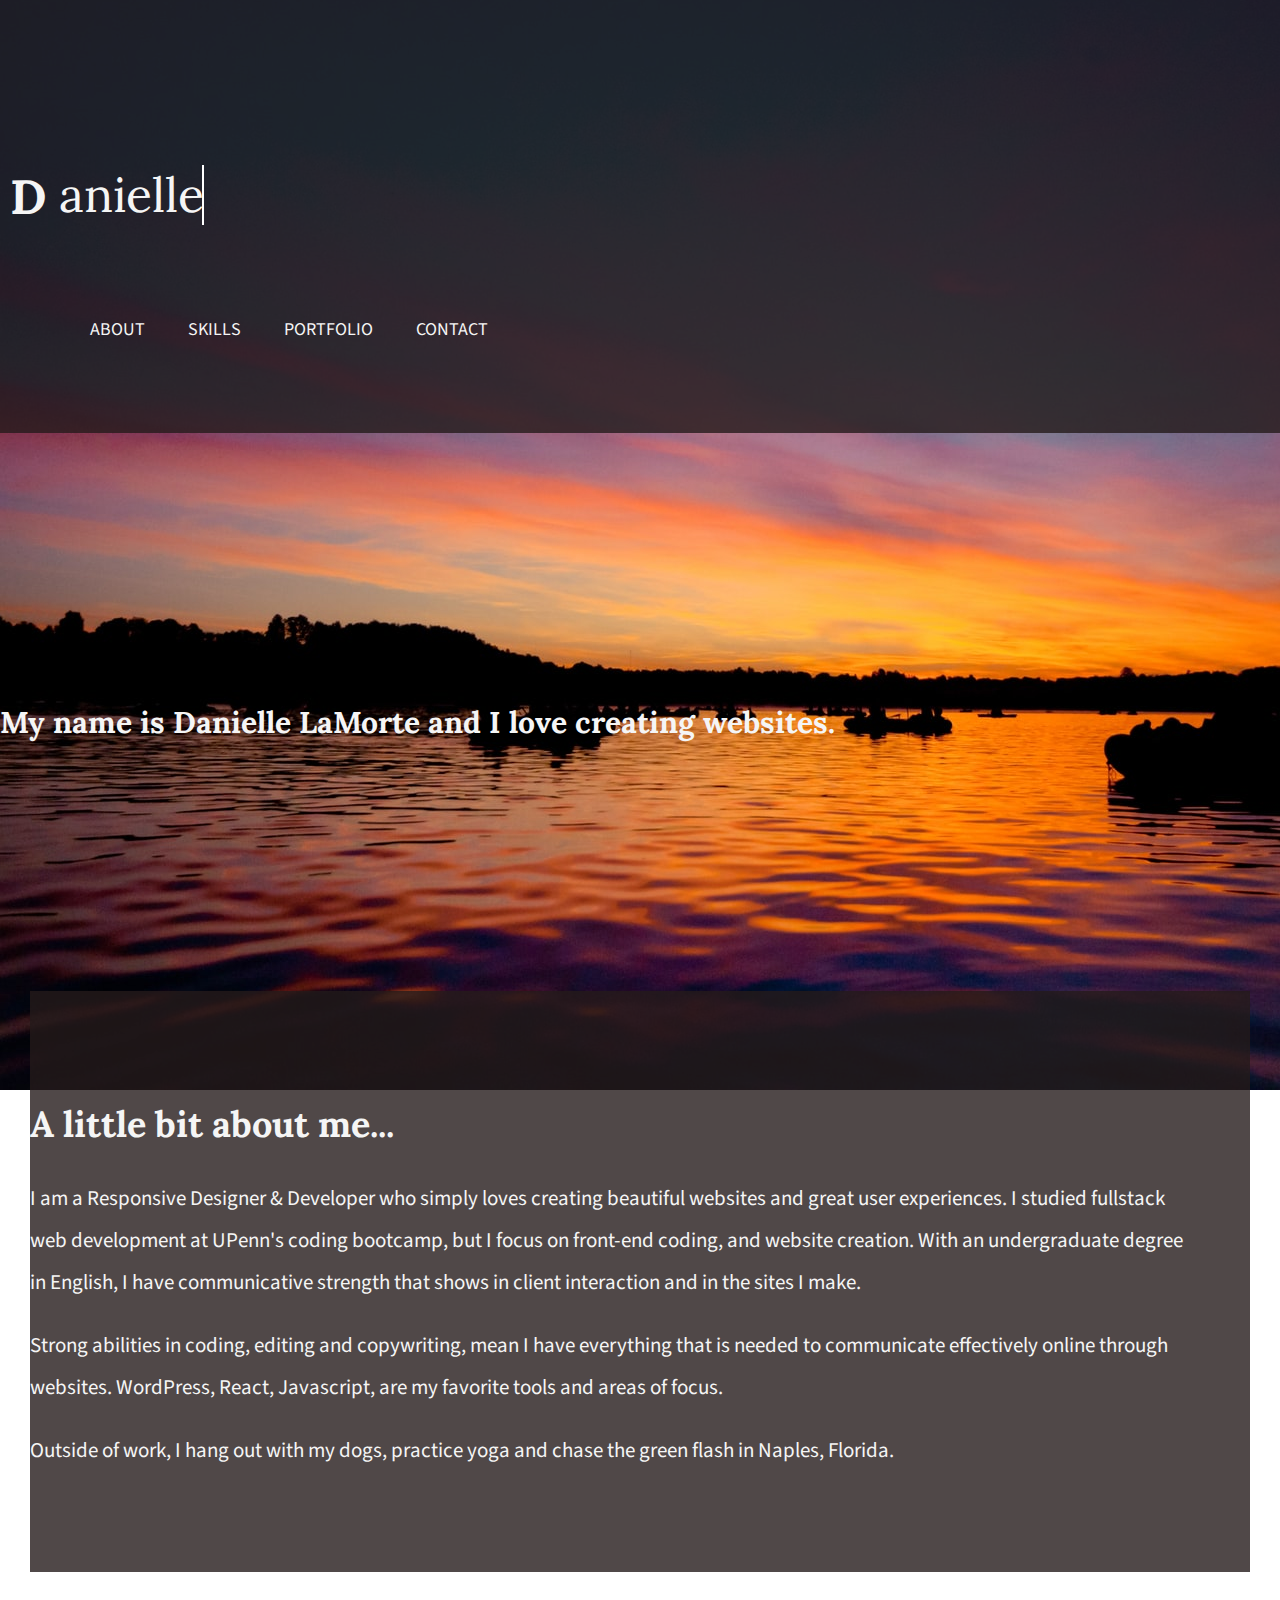
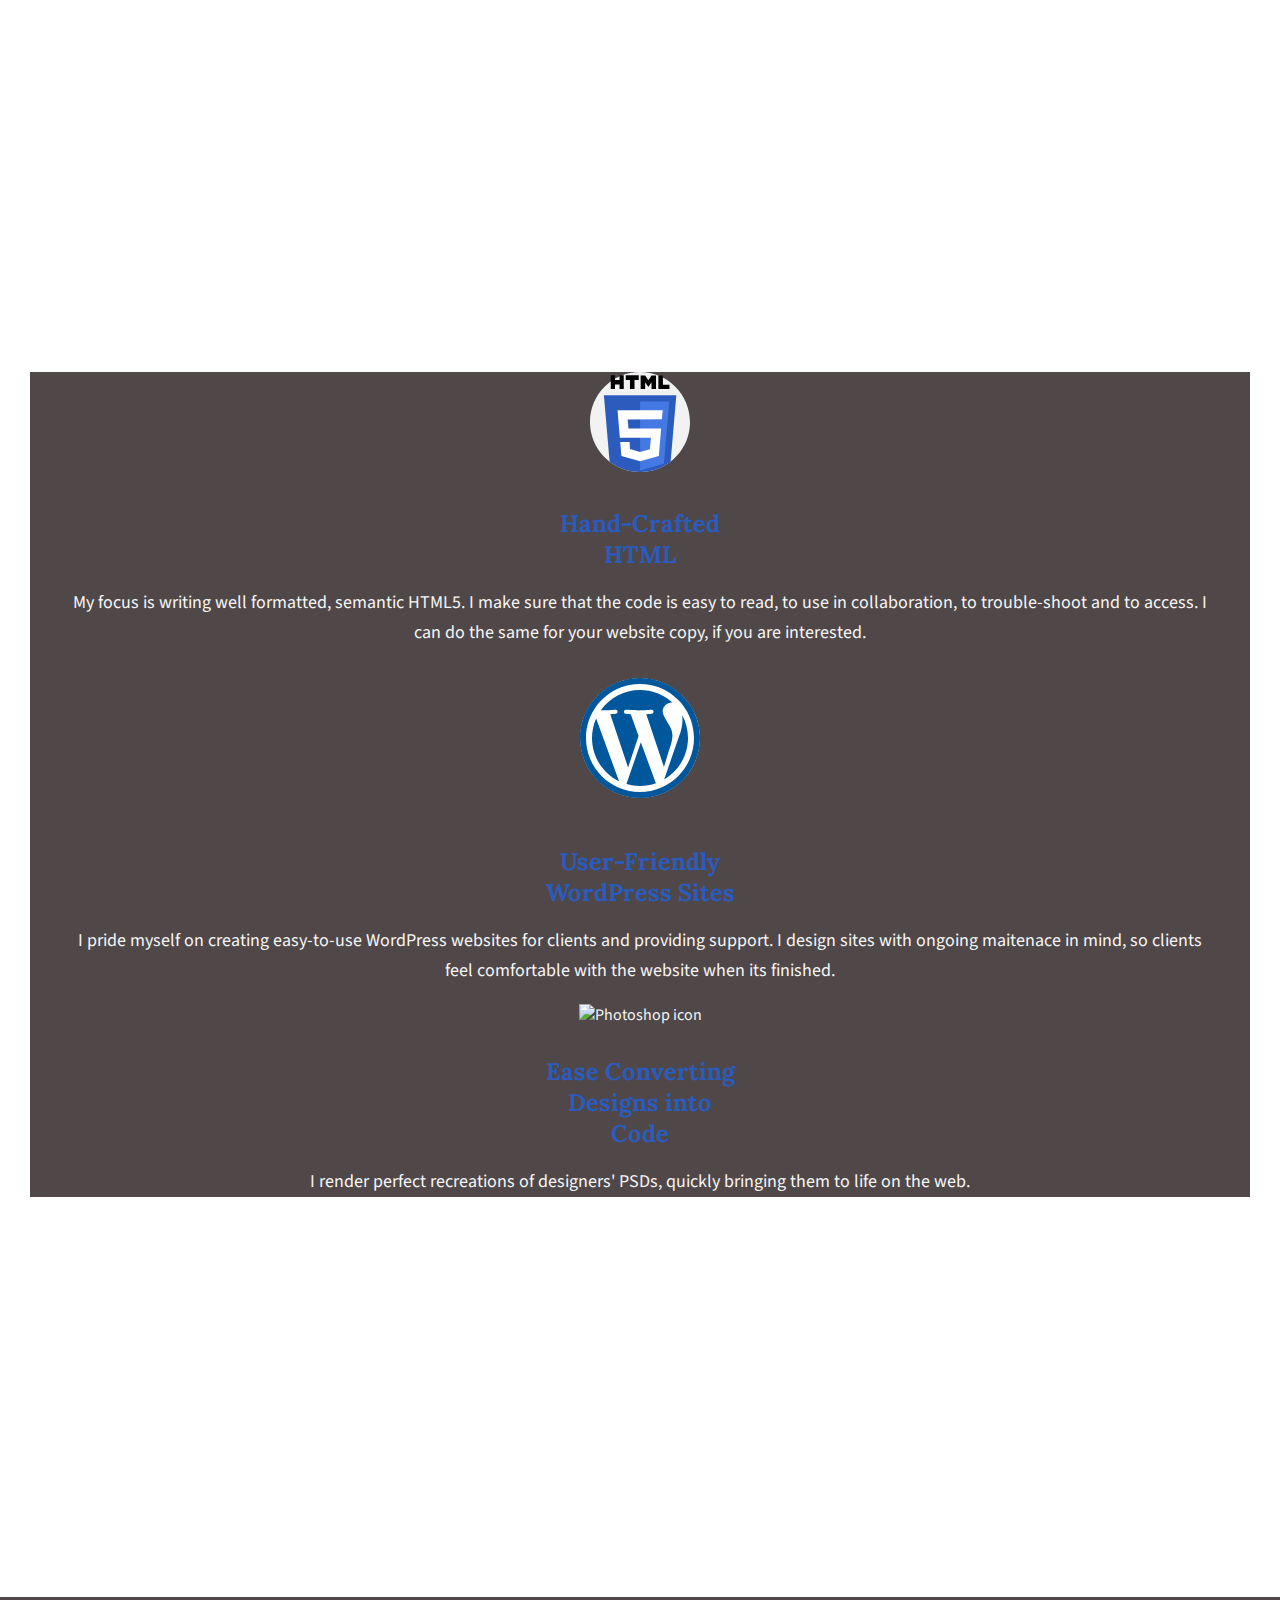
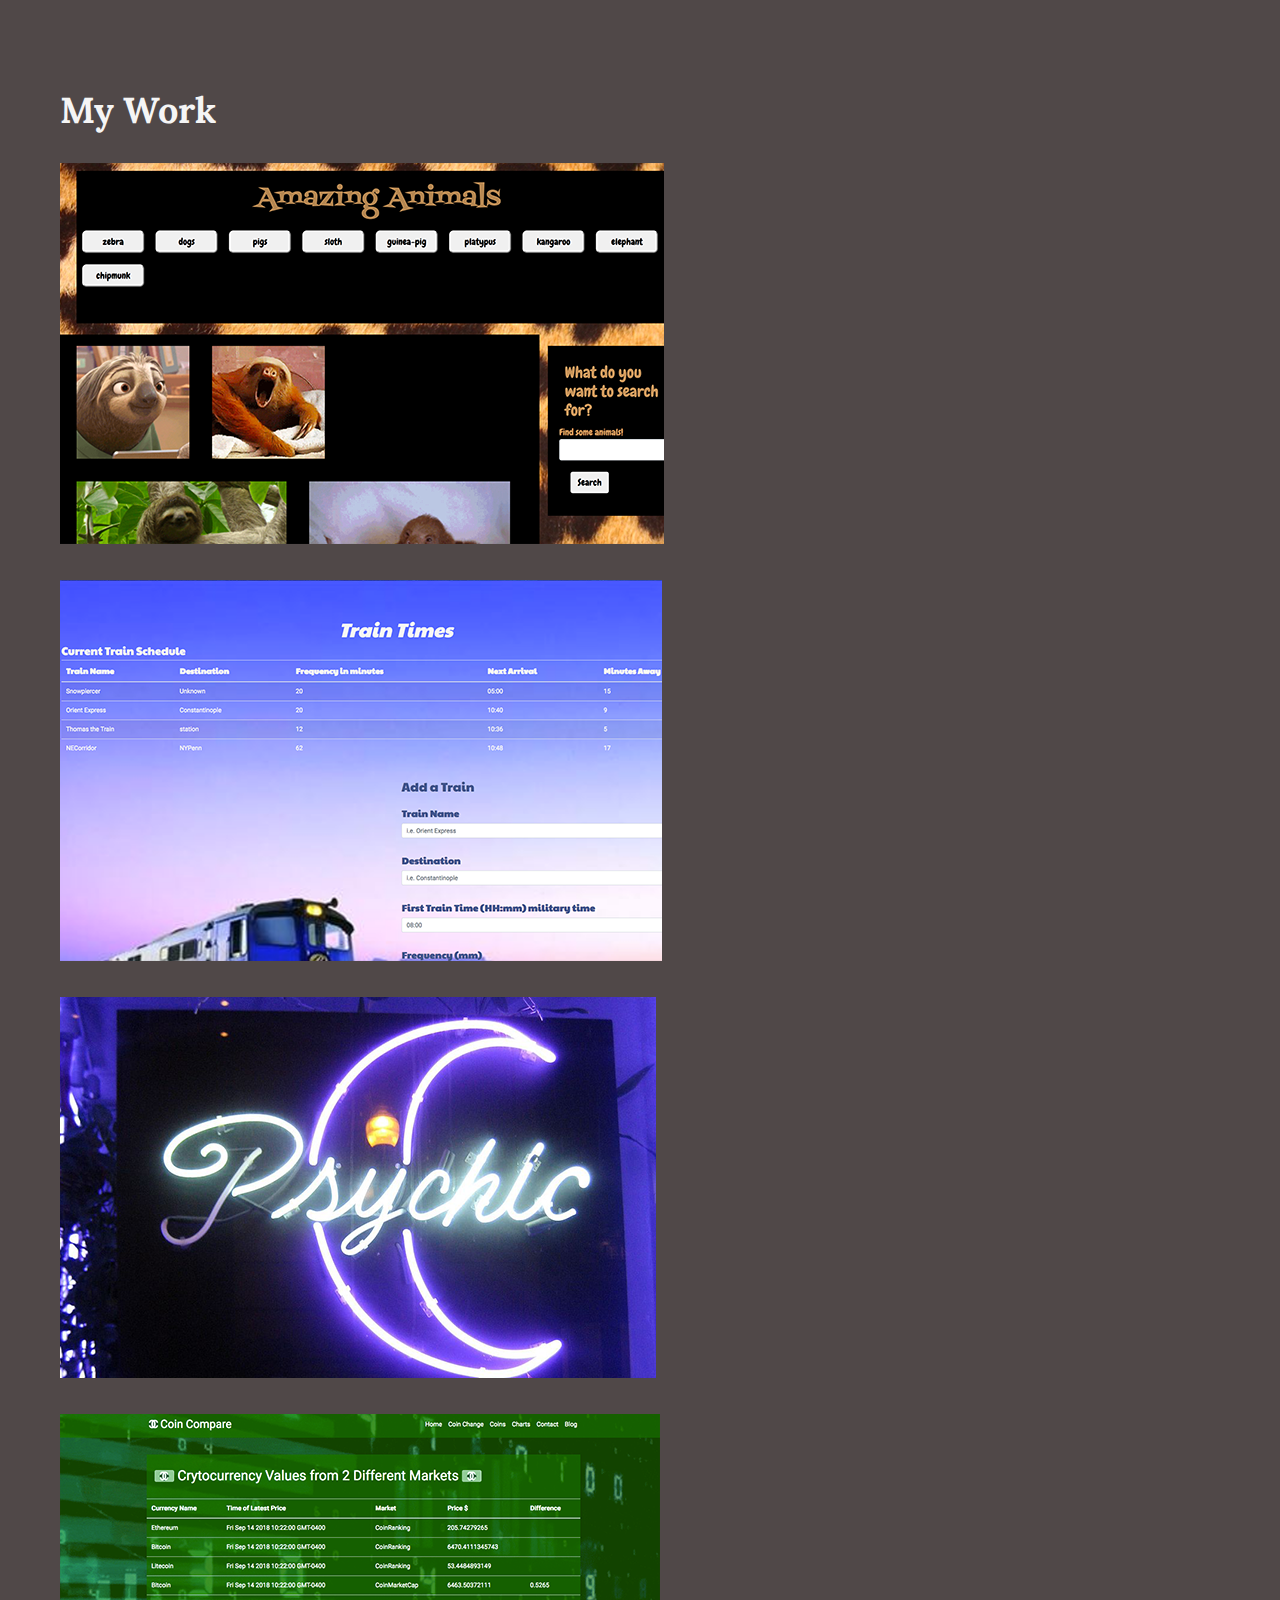
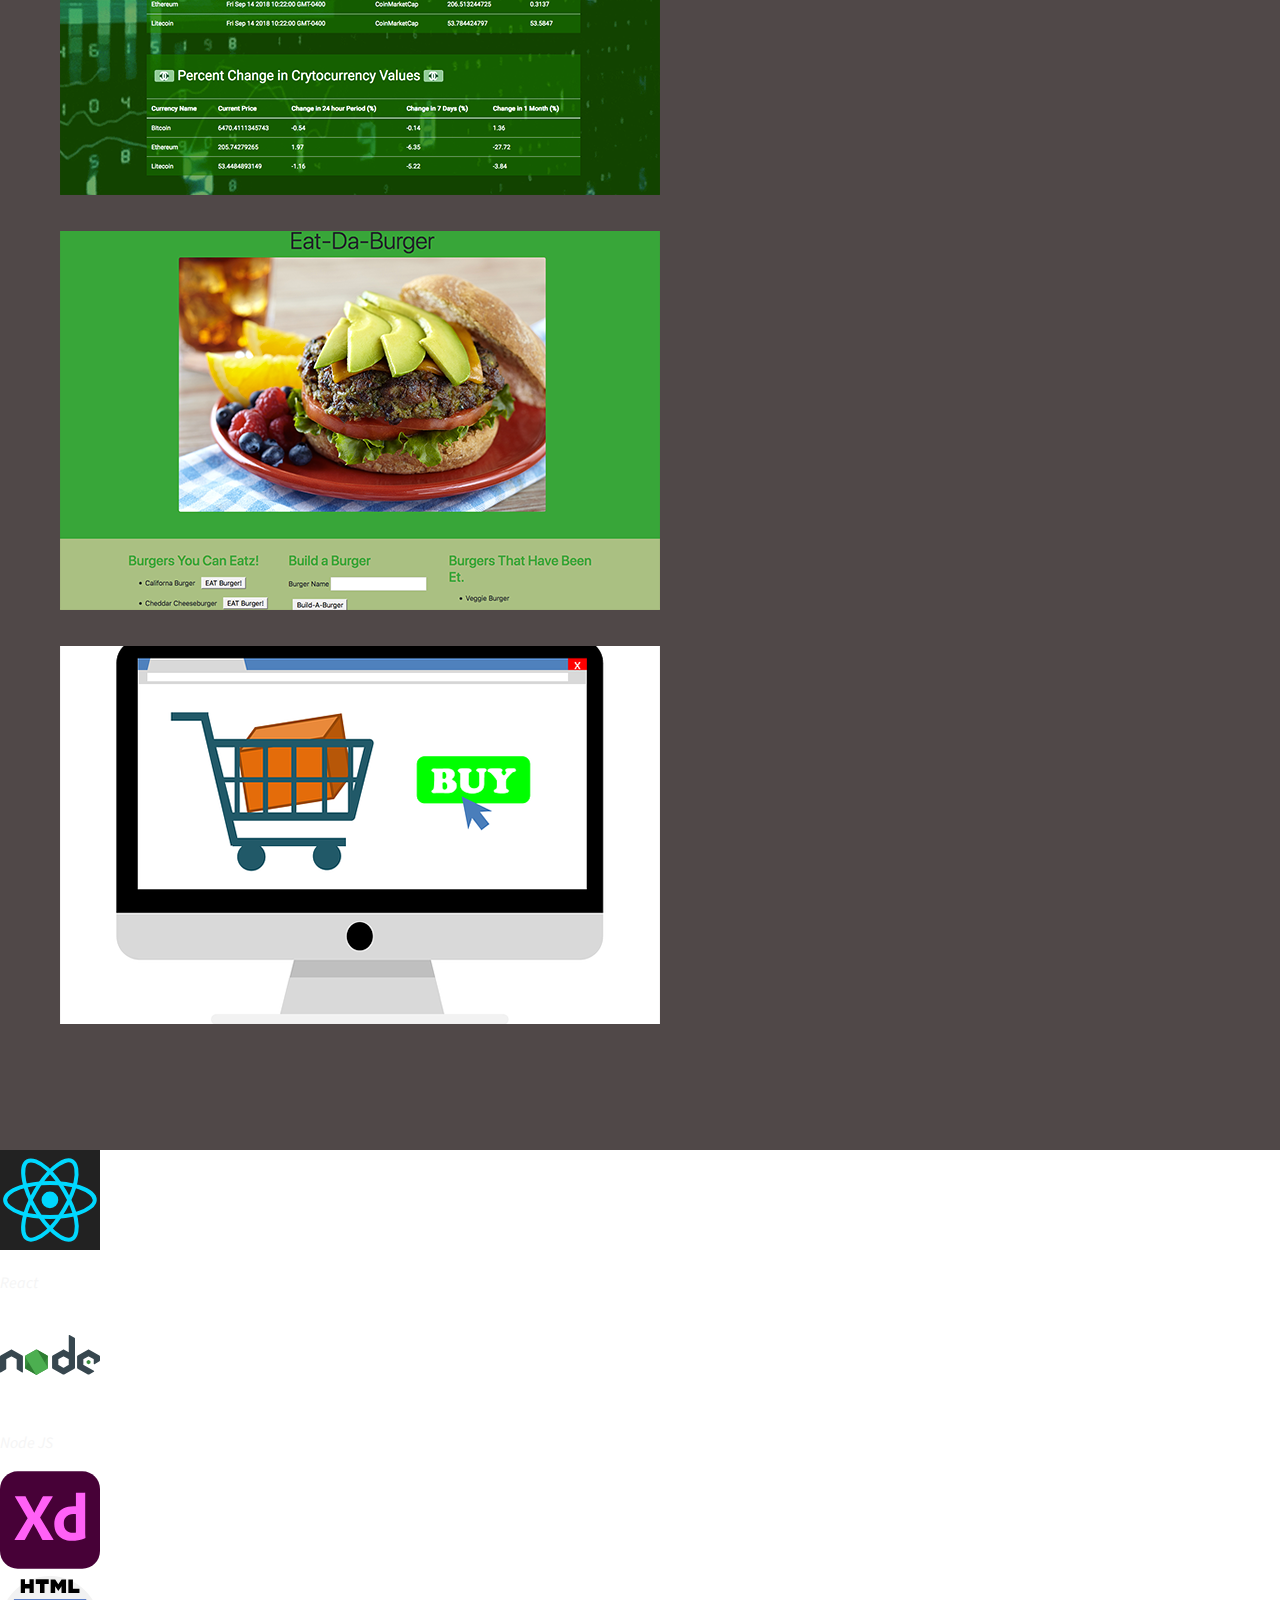
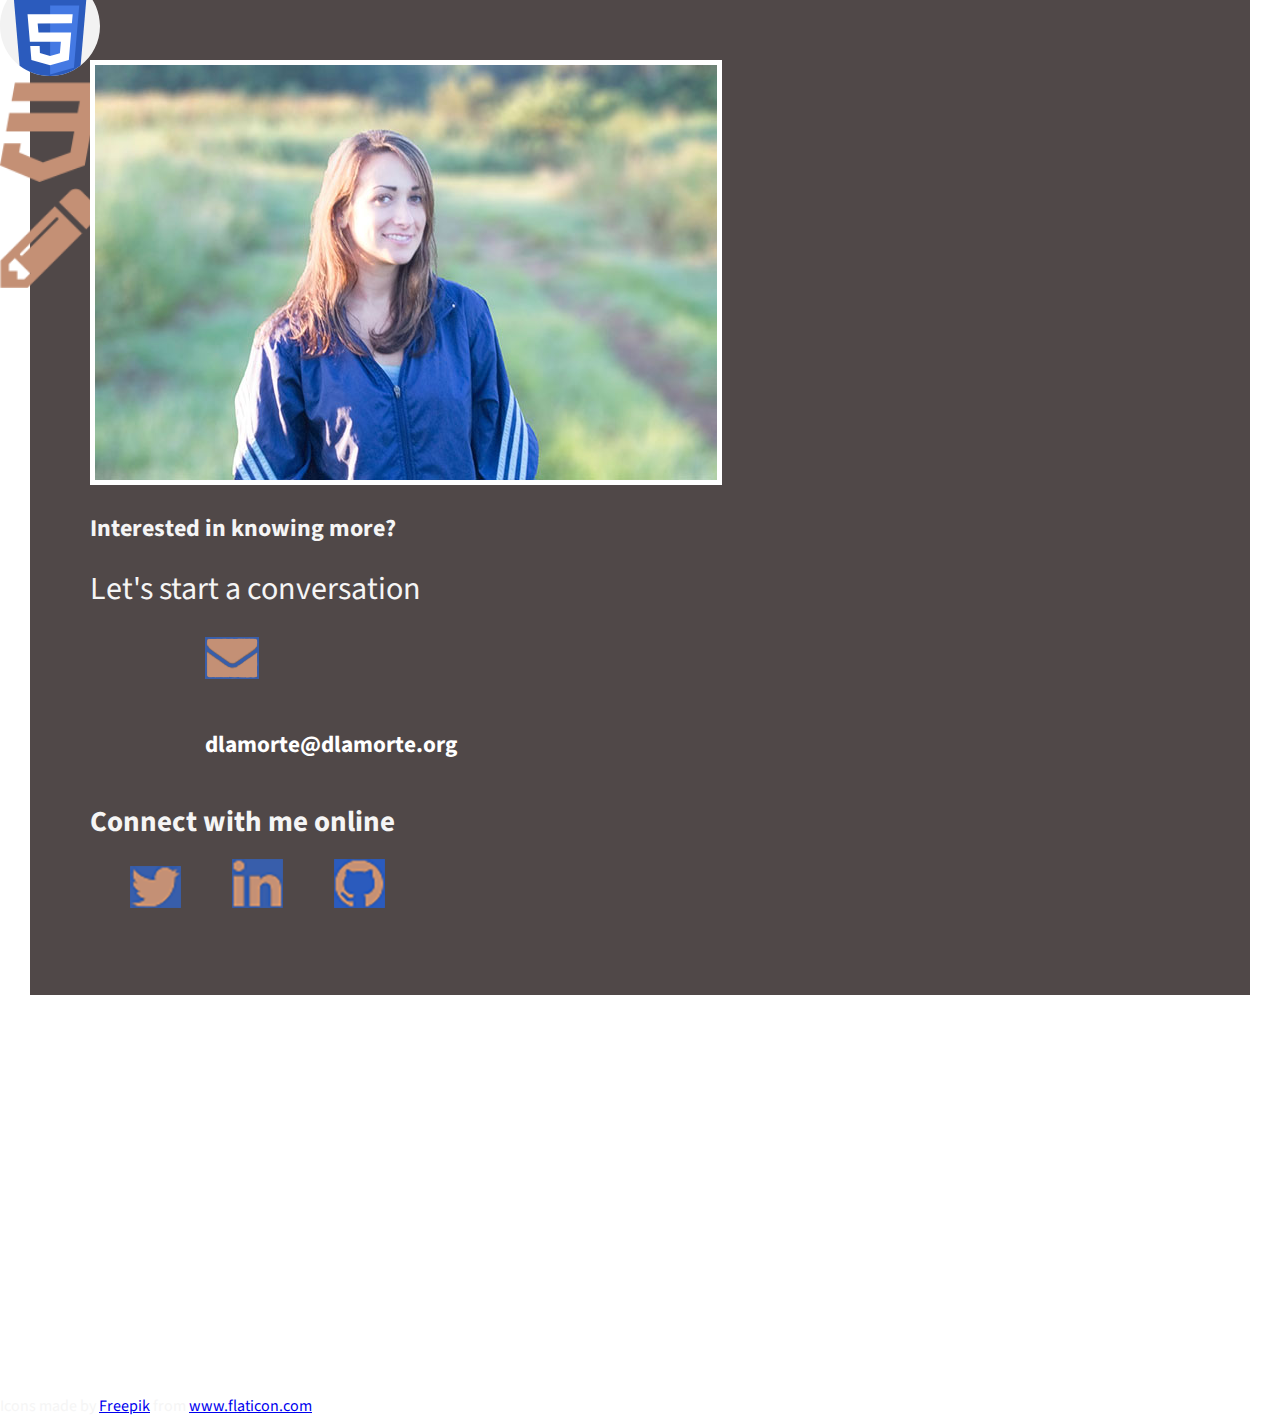
==== commit e3ad36c5: "style changes" ====
--- a/index.html
+++ b/index.html
@@ -16,18 +16,10 @@
     <link rel="stylesheet" href="css/animate.css">
     <!-- animated-headlines.css css -->
     <link rel="stylesheet" href="css/animated-headlines.css">
-
-    <!-- owl.carousel css -->
-    <link rel="stylesheet" href="css/owl.carousel.min.css">
-    <!-- magnific-popup css -->
-    <link rel="stylesheet" href="css/magnific-popup.css">
-    <!-- icofont css -->
-    <link rel="stylesheet" href="css/icofont.css">
     <!-- style css -->
     <link rel="stylesheet" href="style.css">
     <!-- responsive css -->
     <link rel="stylesheet" href="css/responsive.css">
-
     <link rel="stylesheet" href="main.css">
 
     <!-- modernizr js -->
@@ -109,7 +101,7 @@
                 <div class="container">
                     <div class="row">
                         <div class="col-lg-4">
-                     <img src="img/html.svg" alt="html5 icon" class="code-icon">
+                     <img src="assets/images/html.svg" alt="html5 icon" class="code-icon">
                        
                             <h3>Hand-Crafted HTML</h3>
                             <p>My focus is writing well formatted, semantic HTML5. I make sure that the code is easy to
@@ -117,14 +109,12 @@
                                 your website copy, if you are interested.</p>
                         </div>
                         <div class="col-lg-4">
-                            <img src="assets/icons/CSSIcon.png" alt="CSS icon" />
-                            <h3>Lean and Clean CSS</h3>
-                            <p>I pride myself on writing CSS that is easy to read and expand. I focus on keeping my CSS
-                                lean and fast to load, and I make it a habit to stay up to date on current best
-                                practices.</p>
+                            <img src="assets/icons/wp.svg" alt="WordPress icon" />
+                            <h3>User-Friendly WordPress Sites</h3>
+                            <p>I pride myself on creating easy-to-use WordPress websites for clients and providing support. I design sites with ongoing maitenace in mind, so clients feel comfortable with the website when its finished.</p>
                         </div>
                         <div class="col-lg-4">
-                            <img src="assets/icons/PencilIcon.png" alt="Pencil icon" />
+                            <img src="assets/icons/ps.svg" alt="Photoshop icon" />
                             <h3>Ease Converting Designs into Code</h3>
                             <p>I render perfect recreations of designers' PSDs, quickly bringing them to life on the
                                 web.</p>
@@ -146,14 +136,15 @@
                                     <div class="col-lg-4 col-md-6 col-12 mix cat-2">
                                         <div class="portfolio_item wow fadeIn" data-wow-delay=".2s">
                                             <div class="portfolio_item_inner">
-                                                <h3>GIPHY App</h3>
-                                                <a href="https://lorica7.github.io/GIPHY-App/">
-                                                    <i class="icofont icofont-unlink"></i>
+                                                
+                                                <a href="https://lorica7.github.io/GIPHY-App/" id="link" target="_blank">
+                                                    <h3>GIPHY App</h3> 
+                                                    
                                                 </a>
                                                 <p>Focus: APIs and AJAX</p>
                                             </div>
                                             <!-- portfolio single item image -->
-                                            <a href="https://lorica7.github.io/GIPHY-App/">
+                                            <a href="https://lorica7.github.io/GIPHY-App/" target="_blank">
                                                 <img class="img-responsive" src="assets/images/GiphyApp.png" alt="Design">
                                             </a>
                                         </div><!-- end div portfolio item -->
@@ -161,14 +152,14 @@
                                     <div class="col-lg-4 col-md-6 col-12 mix cat-1 cat-3">
                                         <div class="portfolio_item wow fadeIn" data-wow-delay=".2s">
                                             <div class="portfolio_item_inner">
-                                                <h3>ETA Train App</h3>
-                                                <a href="https://lorica7.github.io/ETA">
-                                                    <i class="icofont icofont-unlink"></i>
+                                              
+                                                <a href="https://lorica7.github.io/ETA" id="link" target="_blank">
+                                                    <h3>ETA Train App</h3>
                                                 </a>
                                                 <p>Focus: Firebase</p>
                                             </div>
                                             <!-- portfolio single item image -->
-                                            <a href="https://lorica7.github.io/ETA">
+                                            <a href="https://lorica7.github.io/ETA" target="_blank">
 
                                                 <img class="img-responsive" src="assets/images/ETA.png" alt="Develop">
                                             </a>
@@ -177,14 +168,14 @@
                                     <div class="col-lg-4 col-md-6 col-12 mix cat-3 cat-2">
                                         <div class="portfolio_item wow fadeIn" data-wow-delay=".2s">
                                             <div class="portfolio_item_inner">
-                                                <h3>Psychic Game</h3>
-                                                <a  href="https://lorica7.github.io/Psychic-Game/">
-                                                    <i class="icofont icofont-unlink"></i>
+                                                
+                                                <a  href="https://lorica7.github.io/Psychic-Game/" target="_blank" id="link">
+                                                    <h3>Psychic Game</h3> 
                                                 </a>
                                                 <p>Focus: Front-End Design</p>
                                             </div>
                                             <!-- portfolio item image -->
-                                            <a  href="https://lorica7.github.io/Psychic-Game/">
+                                            <a  href="https://lorica7.github.io/Psychic-Game/" target="_blank">
                                            
                                             <img class="img-responsive" src="assets/images/Psychic.png" alt="Develop">
                                         </a>
@@ -194,14 +185,14 @@
                                     <div class="col-lg-4 col-md-6 col-12 mix cat-1 cat-3">
                                         <div class="portfolio_item wow fadeIn" data-wow-delay=".3s">
                                             <div class="portfolio_item_inner">
-                                                <h3>Coin Compare</h3>
-                                                <a href="https://lorica7.github.io/Coin-Compare/">
-                                                    <i class="icofont icofont-unlink"></i>
+                                                
+                                                <a href="https://lorica7.github.io/Coin-Compare/" id="link" target="_blank">
+                                                    <h3>Coin Compare</h3>
                                                 </a>
                                                 <p>Group Project</p>
                                             </div>
                                             <!-- portfolio item image -->
-                                            <a href="https://lorica7.github.io/Coin-Compare/">
+                                            <a href="https://lorica7.github.io/Coin-Compare/" target="_blank">
                                             <img class="img-responsive" src="assets/images/CC.png" alt="Graphics">
                                         </a>
                                         </div><!-- end div portfolio item -->
@@ -209,14 +200,14 @@
                                     <div class="col-lg-4 col-md-6 col-12 mix cat-2">
                                         <div class="portfolio_item wow fadeIn" data-wow-delay=".3s">
                                             <div class="portfolio_item_inner">
-                                                <h3>Eat-a-Burger</h3>
-                                                <a href="https://stark-spire-76933.herokuapp.com/">
-                                                    <i class="icofont icofont-unlink"></i>
+                                               
+                                                <a href="https://stark-spire-76933.herokuapp.com/"  target="_blank" id="link">
+                                                    <h3>Eat-a-Burger</h3> 
                                                 </a>
                                                 <p>Focus: Full-Stack App</p>
                                             </div>
                                             <!-- portfolio item image -->
-                                            <a href="https://stark-spire-76933.herokuapp.com/">
+                                            <a href="https://stark-spire-76933.herokuapp.com/" target="_blank">
                                             <img class="img-responsive" src="assets/images/BurgerApp.png" alt="Design">
                                         </a>
                                         </div><!-- end div portfolio item -->
@@ -224,15 +215,15 @@
                                     <div class="col-lg-4 col-md-6 col-12 mix cat-1">
                                         <div class="portfolio_item wow fadeIn" data-wow-delay=".3s">
                                             <div class="portfolio_item_inner">
-                                                <h3>BAMAZON</h3>
-                                                <a  href="https://github.com/Lorica7/bamazon">
-                                                    <i class="icofont icofont-unlink"></i>
+                                               
+                                                <a  href="https://github.com/Lorica7/bamazon" target="_blank" id="link">
+                                                    <h3>BAMAZON</h3>
                                                 </a>
                                                 <p>Focus: MySQL</p>
                                             </div>
                         
                                             <!-- portfolio item image -->
-                                            <a  href="https://github.com/Lorica7/bamazon">
+                                            <a  href="https://github.com/Lorica7/bamazon" target="_blank">
                                             <img class="img-responsive" src="assets/images/Bamazon.png" alt="Graphics">
                                         </a>
                                         </div> <!-- end div portfolio item -->
@@ -243,6 +234,40 @@
                     </div>
                 </section><!-- end section portfolio -->
                 <!-- portfolioEnd -->
+                <section id="tech">
+                    <div class="container">
+                        <div class="row">
+                            <div class="col-lg-4">
+                         <img src="assets/icons/react.svg" alt="react icon" class="code-icon"/>
+                           <p>React</p>
+                              
+                            </div>
+                            <div class="col-lg-4">
+                                <img src="assets/icons/node.svg" alt="CSS icon" class="code-icon" />
+                             <p>Node JS</p>
+                            </div>
+                            <div class="col-lg-4">
+                                <img src="assets/icons/adobe.svg" alt="Adobe XD icon" class="code-icon"/>
+                              
+                            </div>
+                        </div>
+                        <div class="row">
+                            <div class="col-lg-4">
+                         <img src="assets/images/html.svg" alt="html5 icon" class="code-icon">
+                           
+                       
+                            </div>
+                            <div class="col-lg-4">
+                                <img src="assets/icons/CSSIcon.png" alt="CSS icon" class="code-icon"/>
+                            
+                            </div>
+                            <div class="col-lg-4">
+                                <img src="assets/icons/PencilIcon.png" alt="Pencil icon" class="code-icon"/>
+                             
+                            </div>
+                        </div>
+                    </div>
+                    </section> 
            
             <section id="contact" class="container">
                 <div class="row">
@@ -285,19 +310,14 @@
         </main>
         <script src="js/vendor/jquery-1.12.0.min.js"></script>
         <!-- bootstrap js -->
-        <script src="js/bootstrap.min.js"></script>
-        <!-- owl.carousel js -->
-        <script src="js/owl.carousel.min.js"></script>
+
+ 
         <!-- wow js -->
         <script src="js/wow.min.js"></script>
 
         <!-- magnific-popup js -->
         <script src="js/jquery.magnific-popup.min.js"></script>
-        <!-- counterUp js -->
-        <script src="js/jquery.counterup.min.js"></script>
-        <!-- plugins js -->
-        <script src="js/plugins.js"></script>
-        <!-- template-colors js -->
+   
         <script src="js/colorToggle.js"></script>
         <!-- main js -->
         <script src="js/main.js"></script>
--- a/style.css
+++ b/style.css
@@ -49,7 +49,7 @@
 }
 
 #portTitle {
-  font-family: "Poiret One", cursive;
+  font-family: "Lora";
   font-size: 36px;
 }
 
@@ -244,7 +244,7 @@
 .mixitup-control-active,
 .blog_links a:hover,
 .address i {
-  color: #2b5bbd;
+  color: whitesmoke;
 }
 
 .skillText,
@@ -273,7 +273,7 @@
 .cng_bgcolor1 .blog_links a:hover,
 .cng_bgcolor1 .address i,
 .cng_bgcolor1 .theme_panel i {
-  color: #2b5bbd;
+  color: whitesmoke;
 }
 
 .cng_bgcolor1 .skillText,
--- a/main.css
+++ b/main.css
@@ -4,10 +4,10 @@
 
 body {
   font-family: "Source Sans Pro", sans-serif;
-  /* background: url(;   ("daniele-levis-pelusi.jpg")  */
+
   background-size: cover;
   color: whitesmoke;
-  background: url(img/sunset.jpg) no-repeat center fixed;
+  background: url(assets/images/sunset.jpg) no-repeat center fixed;
   height: 100%;
   width: 100%;
   overflow: auto;
@@ -36,7 +36,7 @@
 
 nav {
   padding: 75px 10px;
-  background: #2b5bbd;
+  background:  rgba(36, 26, 26, 0.8);
 }
 nav ul li {
   display: inline-block;
@@ -71,7 +71,7 @@
 }
 
 #about h2 {
-  font-family: "Poiret One", cursive;
+  font-family: Lora;
   font-size: 36px;
 }
 #about p {
@@ -98,7 +98,8 @@
 }
 
 #work h3 {
-  font-family: "Poiret One", cursive;
+  font-family: "Lora";
+  font-weight: 800;
   color: #2b5bbd;
   font-size: 24px;
   width: 190px;
@@ -121,10 +122,7 @@
   color: white;
 }
 
-.code-icon {
-  height: 150px;
-  width: 150px;
-}
+
 
 /* Portfolio */
 
@@ -133,13 +131,18 @@
 } */
 
 #portTitle {
-  font-family: "Poiret One", cursive;
+  font-family: "Lora";
   font-size: 36px;
 }
 #portfolio-b {
   background: rgba(36, 26, 26, 0.8);
   padding: 60px 60px 120px;
   margin-bottom: 400px 30px;
+}
+
+.code-icon {
+  height: 100px;
+  width: 100px;
 }
 /****** CONTACT ******/
 
@@ -152,12 +155,12 @@
 #contact-img {
   border: 5px solid #ffffff;
 }
-#contact h2,
+/* #contact h2,
 #email-header,
 #socialmedia-header,
 #contact ul {
   padding-left: 115px;
-}
+} */
 #envelope {
   padding-left: 115px;
   margin-top: 20px;
@@ -169,7 +172,7 @@
 }
 
 #contact h2 {
-  font-family: "Poiret One", cursive;
+  font-family: "Lora"
   font-size: 36px;
 }
 #email-header {
@@ -200,3 +203,6 @@
 .spacer {
   min-height: 200px;
 }
+#link{
+  color:whitesmoke;
+}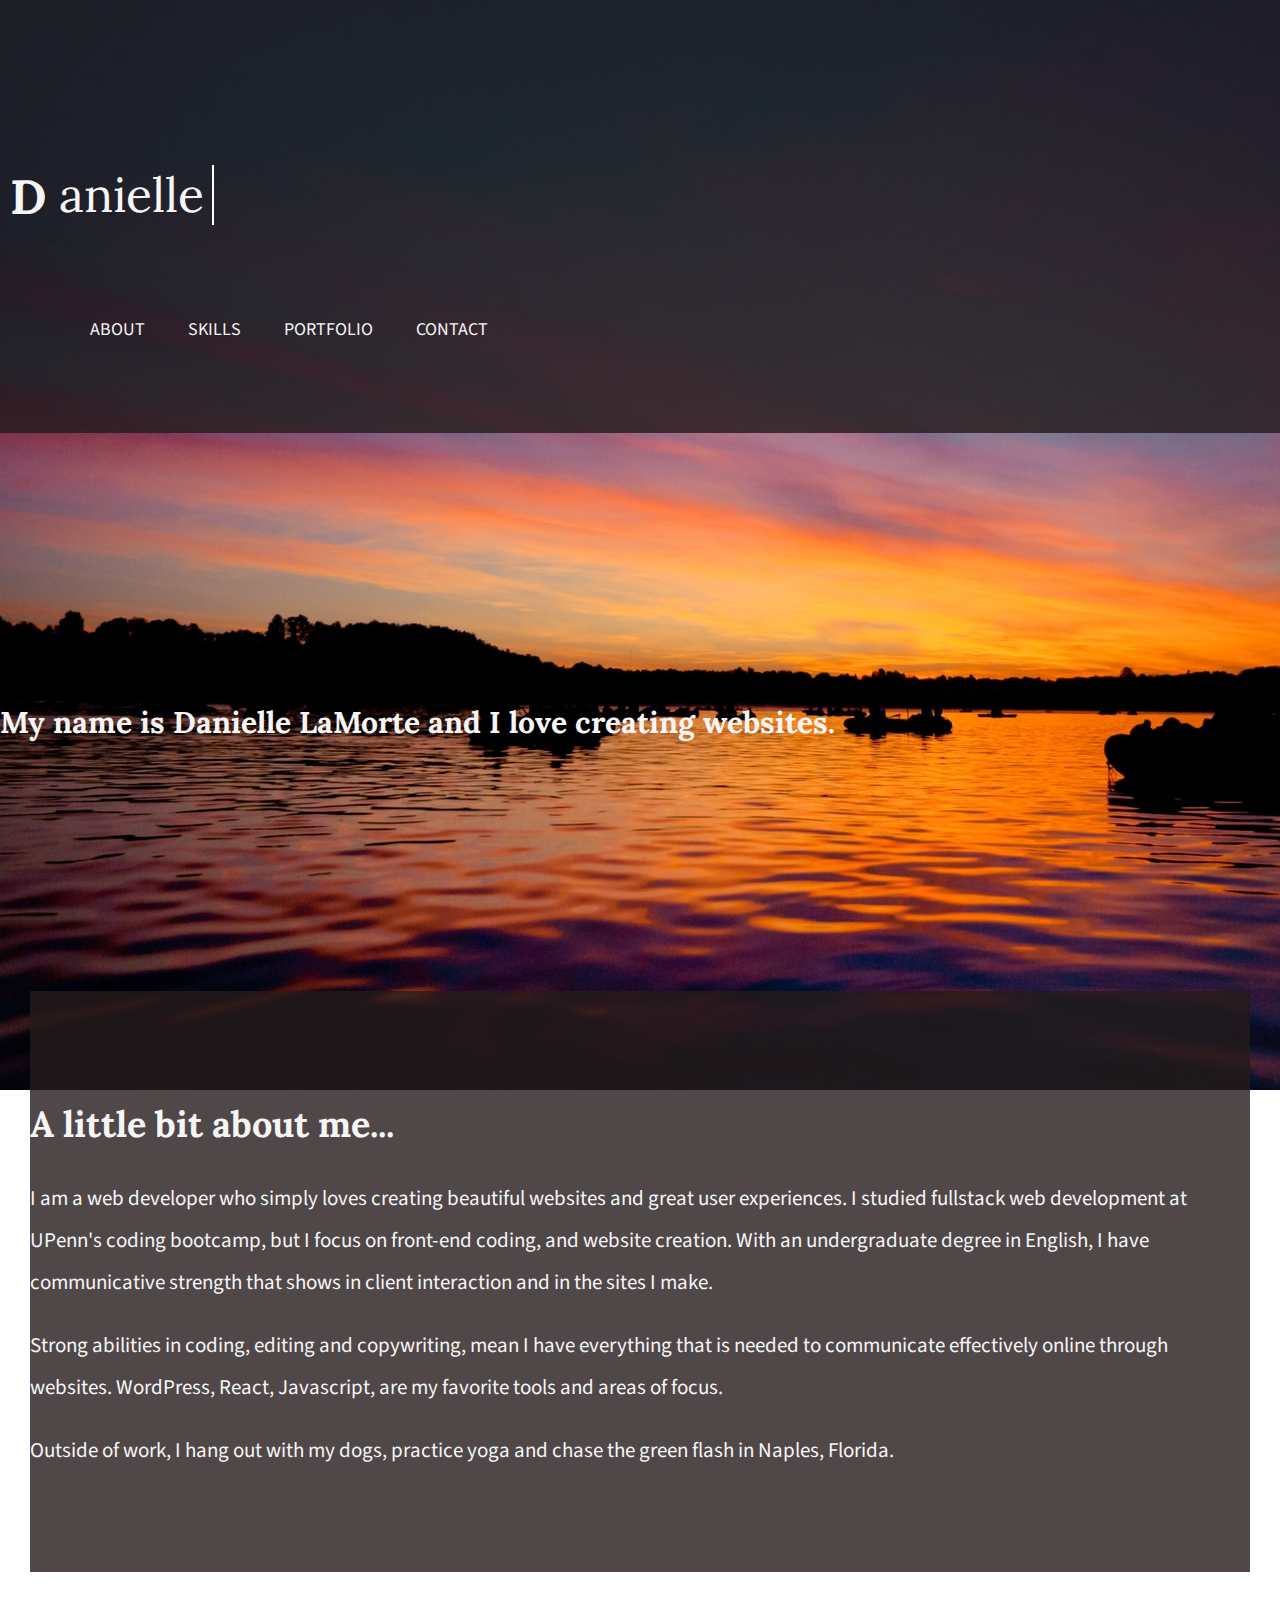
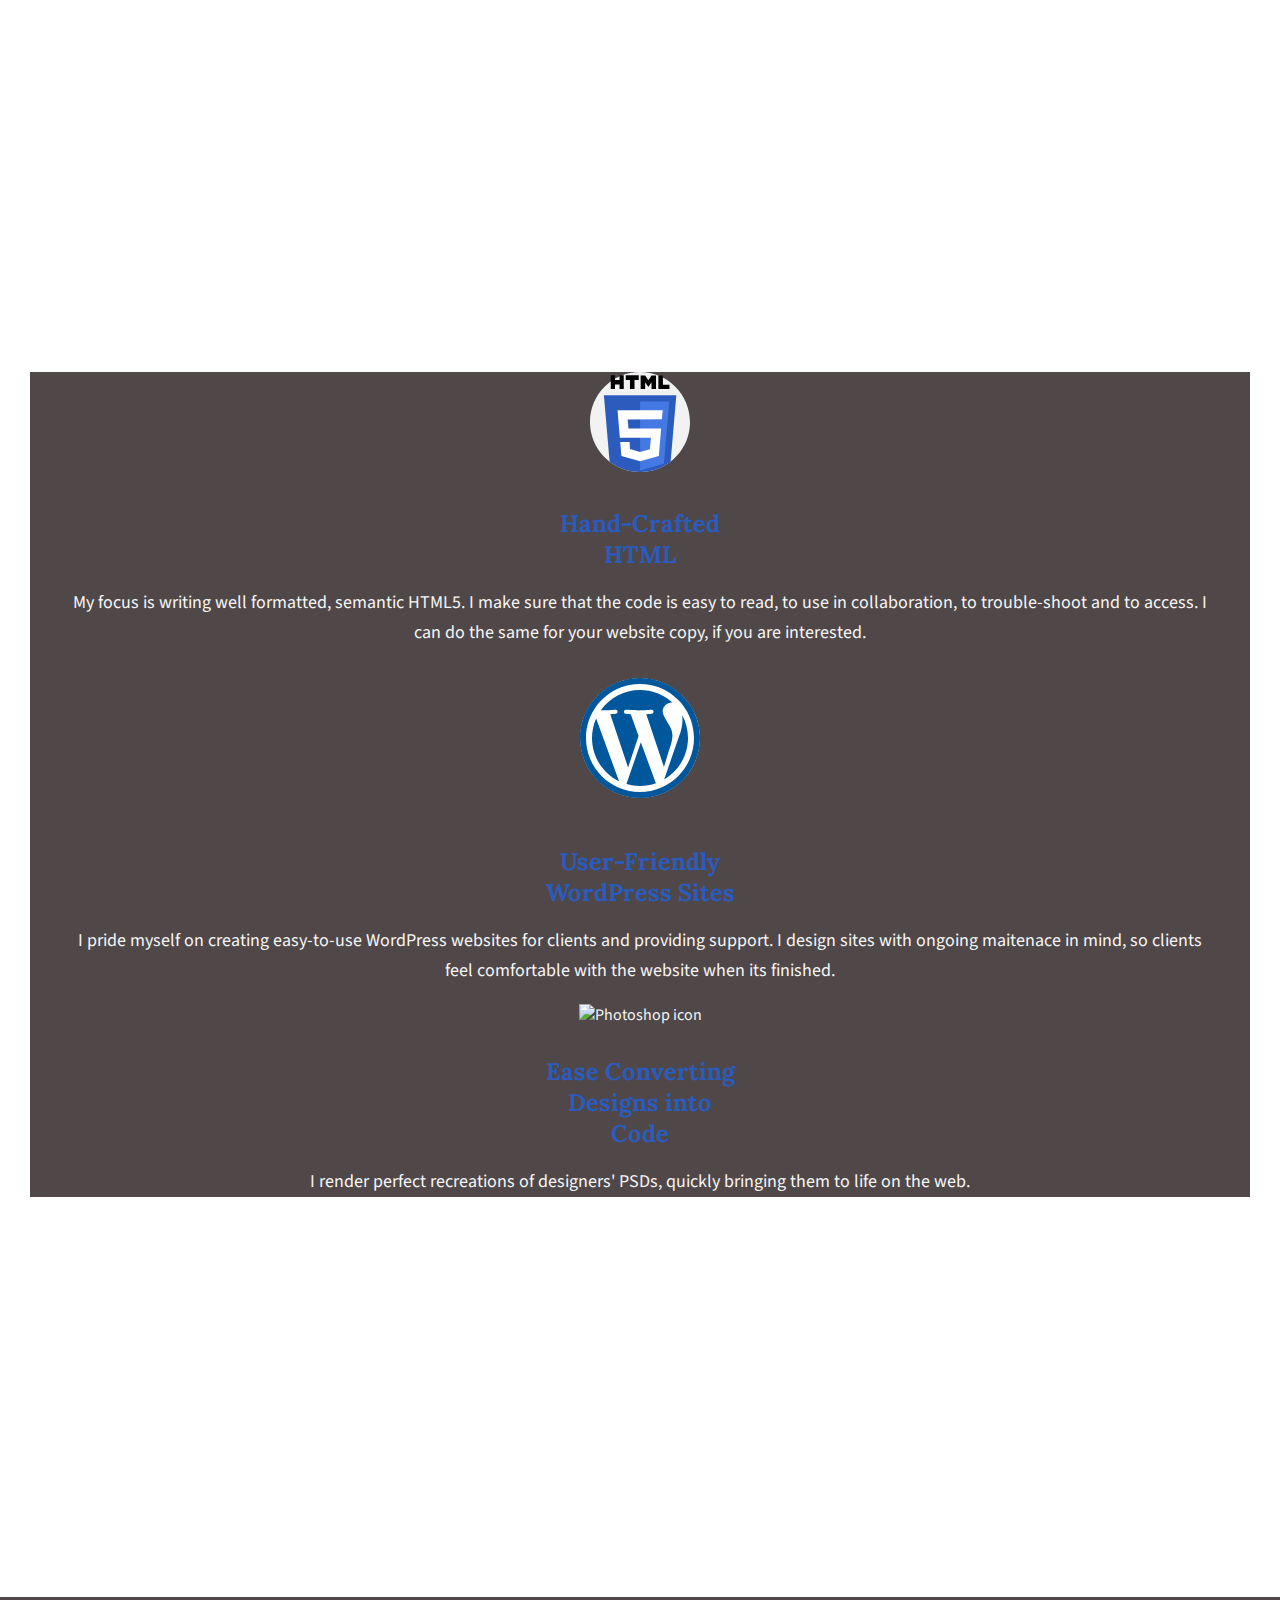
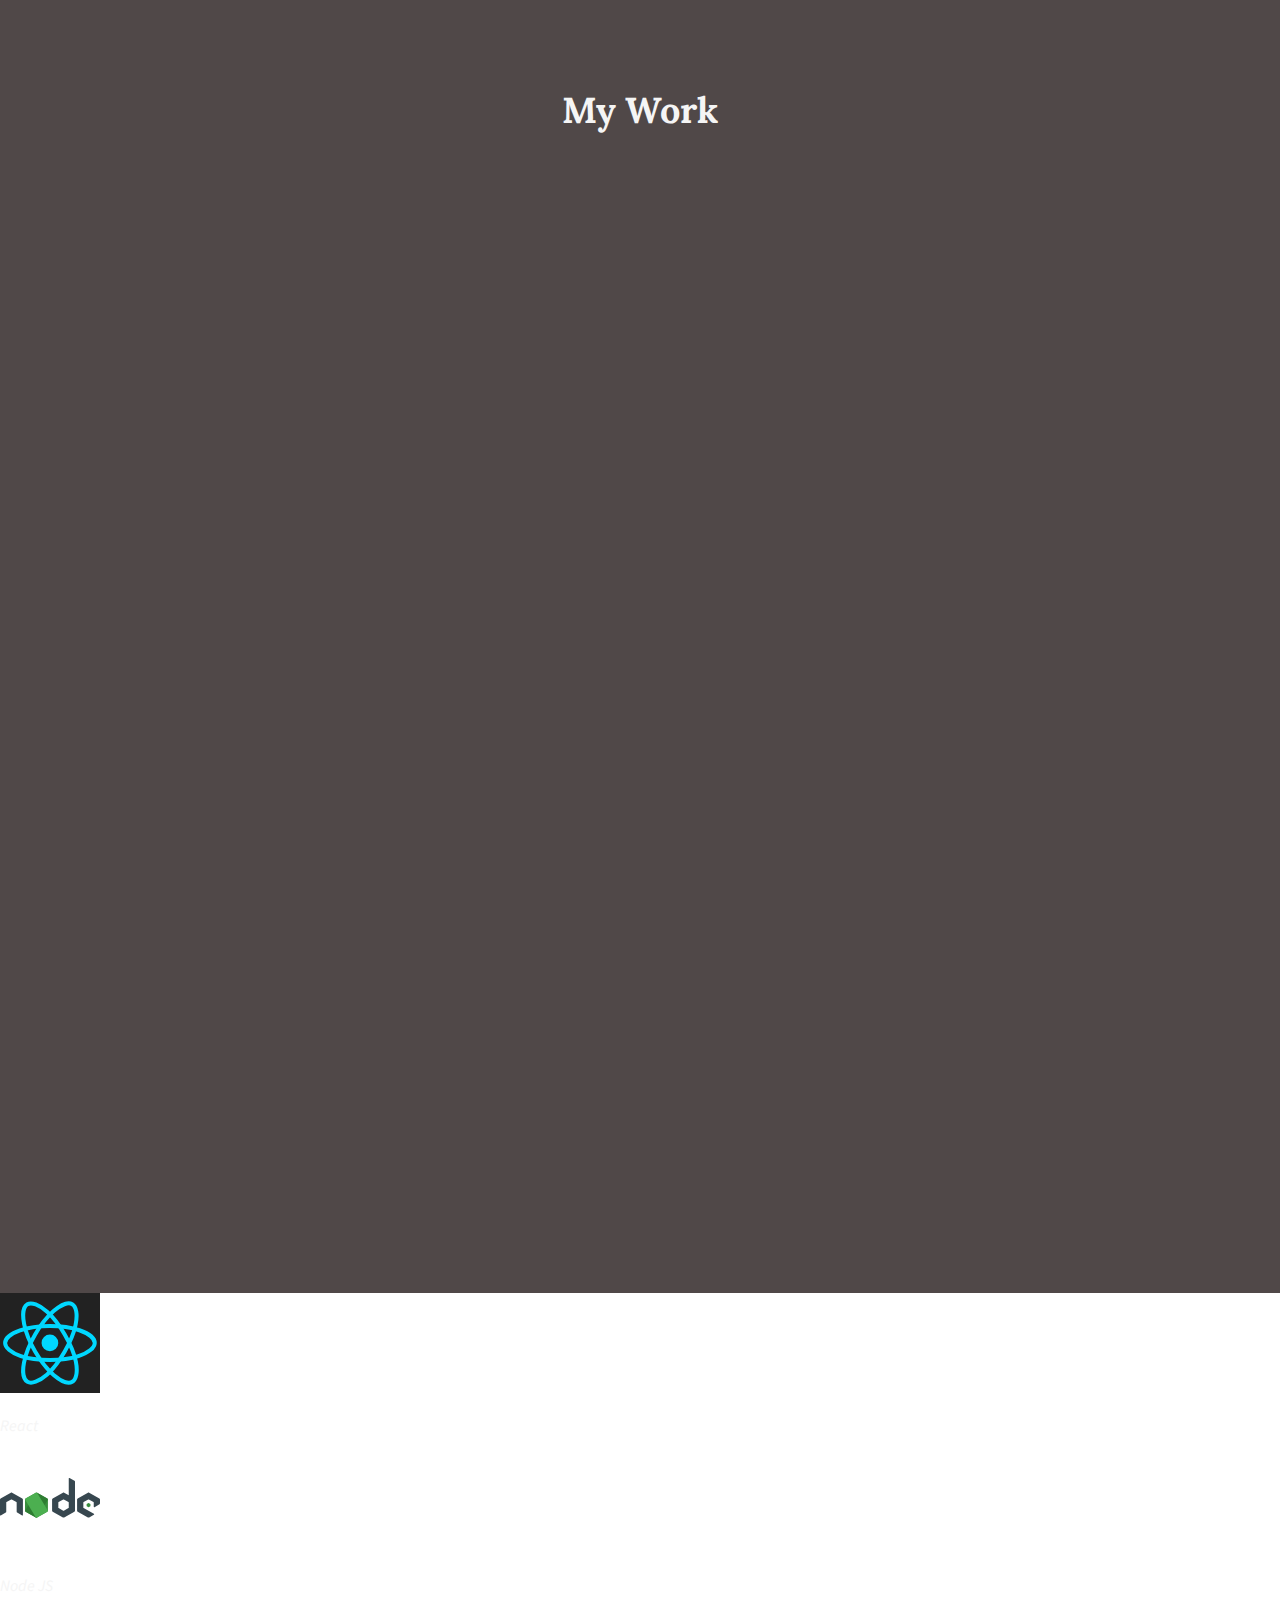
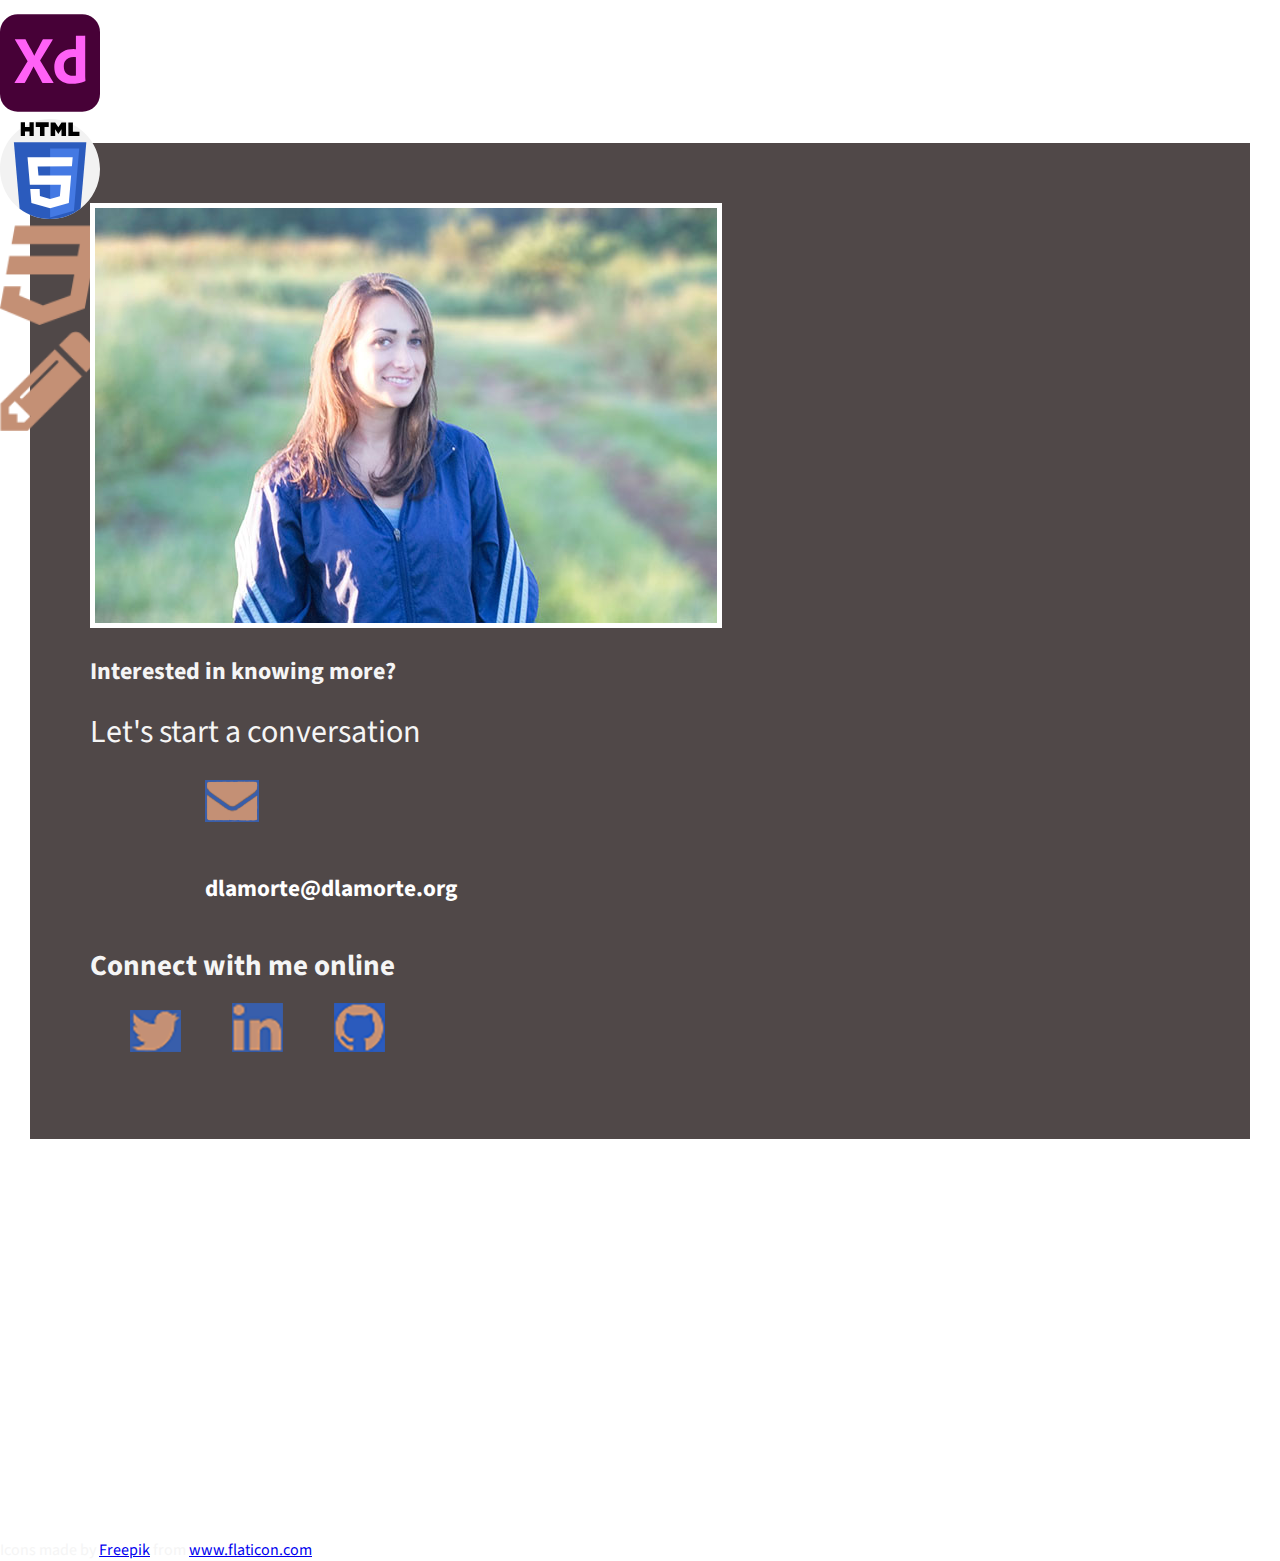
==== commit 4f4a543a: "changed spacing in portfolio section" ====
--- a/index.html
+++ b/index.html
@@ -17,13 +17,13 @@
     <!-- animated-headlines.css css -->
     <link rel="stylesheet" href="css/animated-headlines.css">
     <!-- style css -->
-    <link rel="stylesheet" href="style.css">
+    <link rel="stylesheet" href="css/style.css">
     <!-- responsive css -->
     <link rel="stylesheet" href="css/responsive.css">
-    <link rel="stylesheet" href="main.css">
+    <link rel="stylesheet" href="css/main.css">
 
     <!-- modernizr js -->
-    <script src="js/vendor/modernizr-2.8.3.min.js"></script>
+    
 </head>
 <div class="container">
 
@@ -79,7 +79,7 @@
                                 <div class="half-width">
                                    
                                     <p>
-                                        I am a Responsive Designer & Developer who simply loves creating beautiful websites and great user experiences. I studied fullstack web development at UPenn's coding bootcamp, 
+                                        I am a web developer who simply loves creating beautiful websites and great user experiences. I studied fullstack web development at UPenn's coding bootcamp, 
                                         but I focus on front-end coding, and website creation. With an undergraduate degree in English, I have communicative strength that shows in client interaction and in the sites I make. 
                                        
                                     </p>
@@ -127,21 +127,23 @@
                 <section  class="portfolio_wrapper">
                     <div class="container" id="portfolio-b">
 
-                        <h2 id="portTitle">My Work</h2>
+                      
                         <!-- portfolio content start -->
                         <div class="portfolio_content">
 
                             <div class="portfolio_items" id="portfolio">
-                                <div class="row">
-                                    <div class="col-lg-4 col-md-6 col-12 mix cat-2">
+                                <h2 id="portTitle">My Work</h2>
+                                <div class="row work-item">
+                                    
+                                    <div class="col-md-5 col-12 mix cat-2 work-item">
                                         <div class="portfolio_item wow fadeIn" data-wow-delay=".2s">
                                             <div class="portfolio_item_inner">
                                                 
-                                                <a href="https://lorica7.github.io/GIPHY-App/" id="link" target="_blank">
+                                                <a href="https://lorica7.github.io/Refactored-Giphy/" id="link" target="_blank">
                                                     <h3>GIPHY App</h3> 
                                                     
                                                 </a>
-                                                <p>Focus: APIs and AJAX</p>
+                                                <p>Focus: APIs, AJAX, DOM manipulation, JQuery</p>
                                             </div>
                                             <!-- portfolio single item image -->
                                             <a href="https://lorica7.github.io/GIPHY-App/" target="_blank">
@@ -149,7 +151,7 @@
                                             </a>
                                         </div><!-- end div portfolio item -->
                                     </div>
-                                    <div class="col-lg-4 col-md-6 col-12 mix cat-1 cat-3">
+                                    <div class="col-md-5 col-12 mix cat-1 cat-3 work-item">
                                         <div class="portfolio_item wow fadeIn" data-wow-delay=".2s">
                                             <div class="portfolio_item_inner">
                                               
@@ -165,7 +167,7 @@
                                             </a>
                                         </div><!-- end div portfolio item -->
                                     </div>
-                                    <div class="col-lg-4 col-md-6 col-12 mix cat-3 cat-2">
+                                    <div class="col-md-5  col-12 mix cat-3 cat-2 work-item">
                                         <div class="portfolio_item wow fadeIn" data-wow-delay=".2s">
                                             <div class="portfolio_item_inner">
                                                 
@@ -182,7 +184,7 @@
                                         </div><!-- end div portfolio item -->
                                     </div><!-- end div portfolio column -->
                        
-                                    <div class="col-lg-4 col-md-6 col-12 mix cat-1 cat-3">
+                                    <div class="col-md-5 col-12 mix cat-1 cat-3 work-item">
                                         <div class="portfolio_item wow fadeIn" data-wow-delay=".3s">
                                             <div class="portfolio_item_inner">
                                                 
@@ -197,22 +199,24 @@
                                         </a>
                                         </div><!-- end div portfolio item -->
                                     </div>
-                                    <div class="col-lg-4 col-md-6 col-12 mix cat-2">
+                                    <div class="col-md-5  col-12 mix cat-2 work-item">
                                         <div class="portfolio_item wow fadeIn" data-wow-delay=".3s">
                                             <div class="portfolio_item_inner">
                                                
-                                                <a href="https://stark-spire-76933.herokuapp.com/"  target="_blank" id="link">
-                                                    <h3>Eat-a-Burger</h3> 
-                                                </a>
-                                                <p>Focus: Full-Stack App</p>
+                                                <!-- <a href="https://stark-spire-76933.herokuapp.com/"  target="_blank" id="link"> -->
+                                                    <a href="https://alienatedgrandparentsanonymous.com/" target="_blank" id="link"></a>  
+                                                    <h3>AGA website</h3> 
+                                                </a>
+                                                <p>Focus: WordPress website</p>
                                             </div>
                                             <!-- portfolio item image -->
-                                            <a href="https://stark-spire-76933.herokuapp.com/" target="_blank">
-                                            <img class="img-responsive" src="assets/images/BurgerApp.png" alt="Design">
+                                            <!-- <a href="https://stark-spire-76933.herokuapp.com/" target="_blank"> -->
+                                                <a href="https://alienatedgrandparentsanonymous.com/" target="_blank"></a>
+                                            <img class="img-responsive" src="assets/images/AGAscreencap.png" alt="Design">
                                         </a>
                                         </div><!-- end div portfolio item -->
                                     </div>
-                                    <div class="col-lg-4 col-md-6 col-12 mix cat-1">
+                                    <div class="col-md-5 col-12 mix cat-1 work-item">
                                         <div class="portfolio_item wow fadeIn" data-wow-delay=".3s">
                                             <div class="portfolio_item_inner">
                                                
@@ -309,15 +313,13 @@
             </footer>
         </main>
         <script src="js/vendor/jquery-1.12.0.min.js"></script>
+        <script src="js/vendor/modernizr-2.8.3.min.js"></script>
         <!-- bootstrap js -->
-
- 
+        <script src="js/bootstrap.min.js"></script>
+        <script src="js/plugins.js"></script>
         <!-- wow js -->
         <script src="js/wow.min.js"></script>
 
-        <!-- magnific-popup js -->
-        <script src="js/jquery.magnific-popup.min.js"></script>
-   
         <script src="js/colorToggle.js"></script>
         <!-- main js -->
         <script src="js/main.js"></script>
--- a/css/style.css
+++ b/css/style.css
@@ -0,0 +1,286 @@
+.step_btn {
+  color: #fff;
+  border-radius: 25px;
+  display: inline-block;
+  height: 45px;
+  letter-spacing: 1px;
+  line-height: 45px;
+  overflow: hidden;
+  padding: 0 35px;
+  position: relative;
+  z-index: 2;
+  -webkit-box-shadow: 0 10px 20px rgba(0, 0, 0, 0.1),
+    0 6px 6px rgba(0, 0, 0, 0.02);
+  box-shadow: 0 10px 20px rgba(0, 0, 0, 0.1), 0 6px 6px rgba(0, 0, 0, 0.02);
+}
+
+.step_btn:hover {
+  color: #2d3e50;
+}
+
+.step_btn::after {
+  background-color: #fff;
+  border-radius: 50%;
+  border: 25px solid #fff;
+  content: "";
+  height: 0px;
+  left: 50%;
+  position: absolute;
+  top: 75%;
+  -webkit-transform: translate(-50%);
+  -ms-transform: translate(-50%);
+  transform: translate(-50%);
+  -webkit-transition: all 0.5s ease 0s;
+  -o-transition: all 0.5s ease 0s;
+  transition: all 0.5s ease 0s;
+  width: 0px;
+  z-index: -1;
+}
+
+.step_btn:hover::after {
+  height: 200px;
+  top: -77px;
+  width: 200px;
+}
+
+a.step_btn:focus,
+a.step_btn:active {
+  text-decoration: none;
+}
+
+#portTitle {
+  font-family: "Lora";
+  font-size: 36px;
+}
+
+.mix {
+  margin-top: 30px;
+}
+
+.portfolio_item {
+  min-height: 175px;
+  overflow: hidden;
+  position: relative;
+}
+
+.portfolio_item::before {
+  background-color: rgba(255, 255, 255, 0);
+  content: "";
+  height: 0;
+  left: 50%;
+  opacity: 0;
+  position: absolute;
+  top: 50%;
+  -webkit-transition: all 0.6s ease 0.1s;
+  -o-transition: all 0.6s ease 0.1s;
+  transition: all 0.6s ease 0.1s;
+  -webkit-transform: translate(-50%);
+  -ms-transform: translate(-50%);
+  transform: translate(-50%);
+  width: 0;
+}
+
+.portfolio_item:hover::before {
+  height: 100%;
+  opacity: 0.9;
+  top: 0;
+  -webkit-transition: all 0.8s ease 0.1s;
+  -o-transition: all 0.8s ease 0.1s;
+  transition: all 0.8s ease 0.1s;
+  width: 100%;
+}
+
+.portfolio_filter ul li:first-child {
+  padding-left: 0;
+}
+
+.portfolio_filter ul li {
+  color: #2d3e50;
+  cursor: pointer;
+  display: inline-block;
+  font-size: 16px;
+  padding: 5px;
+  -webkit-transition: all 0.4s ease 0s;
+  -o-transition: all 0.4s ease 0s;
+  transition: all 0.4s ease 0s;
+}
+
+.portfolio_filter li button {
+  background: transparent;
+  border: 0;
+  outline: 0;
+}
+
+.portfolio_item_inner {
+  /* color: #fff; */
+  left: 0;
+  line-height: 40px;
+  position: absolute;
+  text-align: center;
+  text-transform: capitalize;
+  top: 50%;
+  -webkit-transform: translateY(-50%);
+  -ms-transform: translateY(-50%);
+  transform: translateY(-50%);
+  -webkit-transition: all 0.3s ease 0s;
+  -o-transition: all 0.3s ease 0s;
+  transition: all 0.3s ease 0s;
+  width: 100%;
+}
+
+.portfolio_item_inner h3,
+.portfolio_item_inner p {
+  text-shadow: 0 0 10px #2d3e50;
+  opacity: 0;
+  visibility: hidden;
+  -webkit-transition: all 0.6s;
+  -o-transition: all 0.6s;
+  transition: all 0.6s;
+}
+
+.portfolio_item_inner h3 {
+  -webkit-transform: translateY(40px);
+  -ms-transform: translateY(40px);
+  transform: translateY(40px);
+}
+
+.portfolio_item_inner p {
+  margin: 0;
+  -webkit-transform: translateY(-40px);
+  -ms-transform: translateY(-40px);
+  transform: translateY(-40px);
+}
+
+.portfolio_item:hover .portfolio_item_inner h3 {
+  -webkit-transform: translateY(-5px);
+  -ms-transform: translateY(-5px);
+  transform: translateY(-5px);
+  -webkit-transition: all 0.6s;
+  -o-transition: all 0.6s;
+  transition: all 0.6s;
+}
+
+.portfolio_item:hover .portfolio_item_inner p {
+  -webkit-transform: translateY(3px);
+  -ms-transform: translateY(3px);
+  transform: translateY(3px);
+  -webkit-transition: all 0.6s;
+  -o-transition: all 0.6s;
+  transition: all 0.6s;
+}
+
+.portfolio_item:hover .portfolio_item_inner h3,
+.portfolio_item:hover .portfolio_item_inner p {
+  -webkit-transition-delay: 0.7s;
+  -o-transition-delay: 0.7s;
+  transition-delay: 0.7s;
+  opacity: 1;
+  visibility: visible;
+}
+
+a.port_item {
+  color: #2d3e50;
+  background-color: #fff;
+  border-radius: 30px;
+  display: inline-block;
+  height: 30px;
+  line-height: 30px;
+  opacity: 0;
+  position: relative;
+  -webkit-transform: scale(2);
+  -ms-transform: scale(2);
+  transform: scale(2);
+  visibility: hidden;
+  width: 55px;
+  z-index: 1;
+  -webkit-transition: all 0.1s;
+  -o-transition: all 0.1s;
+  transition: all 0.1s;
+}
+
+.portfolio_item:hover a.port_item {
+  opacity: 1;
+  visibility: visible;
+  -webkit-transition: all 0.4s ease 0.1s;
+  -o-transition: all 0.4s ease 0.1s;
+  transition: all 0.4s ease 0.1s;
+  -webkit-transition-delay: 0.5s;
+  -o-transition-delay: 0.5s;
+  transition-delay: 0.5s;
+  -webkit-transform: scale(1);
+  -ms-transform: scale(1);
+  transform: scale(1);
+}
+
+a.port_item i {
+  -webkit-transition: all 0.1s;
+  -o-transition: all 0.1s;
+  transition: all 0.1s;
+  -webkit-transform: rotate(44deg);
+  -ms-transform: rotate(44deg);
+  transform: rotate(44deg);
+}
+
+a.port_item:hover i {
+  -webkit-transform: scale(1.3) rotate(44deg);
+  -ms-transform: scale(1.3) rotate(44deg);
+  transform: scale(1.3) rotate(44deg);
+}
+
+.step_btn,
+.section_title p::after,
+.section_title p::before,
+.skillBar,
+.expreince_wrapper .exp_icon,
+.portfolio_item:hover::before,
+.service_item .service_item_inner:hover::after,
+.service_item .service_item_inner:hover::before,
+.service_item_inner i,
+.owl-dots .owl-dot.active span,
+.owl-dots .owl-dot:hover span {
+  background-color: #2b5bbd;
+}
+
+.mixitup-control-active,
+.blog_links a:hover,
+.address i {
+  color: whitesmoke;
+}
+
+.skillText,
+.section_title p,
+.form-control:focus,
+.form-control:hover {
+  border-color: #2b5bbd;
+}
+
+.bgcolor1,
+.cng_bgcolor1 .step_btn,
+.cng_bgcolor1 .section_title p::after,
+.cng_bgcolor1 .section_title p::before,
+.cng_bgcolor1 .skillBar,
+.cng_bgcolor1 .expreince_wrapper .exp_icon,
+.cng_bgcolor1 .portfolio_item:hover::before,
+.cng_bgcolor1 .service_item .service_item_inner:hover::after,
+.cng_bgcolor1 .service_item .service_item_inner:hover::before,
+.cng_bgcolor1 .service_item_inner i,
+.cng_bgcolor1 .owl-dots .owl-dot.active span,
+.cng_bgcolor1 .owl-dots .owl-dot:hover span {
+  background-color: #2b5bbd;
+}
+
+.cng_bgcolor1 .mixitup-control-active,
+.cng_bgcolor1 .blog_links a:hover,
+.cng_bgcolor1 .address i,
+.cng_bgcolor1 .theme_panel i {
+  color: whitesmoke;
+}
+
+.cng_bgcolor1 .skillText,
+.cng_bgcolor1 .section_title p,
+.cng_bgcolor1 .form-control:focus,
+.cng_bgcolor1 .form-control:hover,
+.cng_bgcolor1 .theme_panel,
+.cng_bgcolor1 .theme_panel i {
+  border-color: #2b5bbd;
+}
--- a/css/responsive.css
+++ b/css/responsive.css
@@ -124,3 +124,16 @@
     font-size: 14px;
   }
 }
+
+@media (min-width: 768px) {
+  .work-item {
+    margin: 15% 4%;
+    display: flex;
+    justify-content: center;
+  }
+
+  .portfolio-item {
+    display: flex;
+    justify-content: center;
+  }
+}
--- a/css/main.css
+++ b/css/main.css
@@ -0,0 +1,215 @@
+/****** BASE STYLES ******/
+
+/*color: #cb806f */
+
+body {
+  font-family: "Source Sans Pro", sans-serif;
+
+  background-size: cover;
+  color: whitesmoke;
+  background: url(../assets/images/sunset.jpg) no-repeat center fixed;
+  height: 100%;
+  width: 100%;
+  overflow: auto;
+  margin: 0px;
+}
+
+/****** GRID ******/
+
+.full-width {
+  /*  width: 1200px; */
+  margin: 0 auto;
+}
+
+/***Header***/
+
+header {
+  min-height: 300 px;
+}
+header h1 {
+  padding: 50px 0;
+  /* color: #6ea3a2; */
+  color: whitesmoke;
+  font-family: "Lora";
+  font-size: 30px;
+}
+
+nav {
+  padding: 75px 10px;
+  background:  rgba(36, 26, 26, 0.8);
+}
+nav ul li {
+  display: inline-block;
+}
+nav li a {
+  text-transform: uppercase;
+  text-decoration: none;
+  font-size: 18px;
+  color: whitesmoke;
+  padding-left: 40px;
+}
+
+header h2 {
+  clear: both;
+  font-family: "Lora";
+  font-size: 48px;
+  line-height: 60px;
+  color: whitesmoke;
+  padding: 50px 0;
+}
+span {
+  color: whitesmoke;
+}
+/****** ABOUT ******/
+#about {
+  background: rgba(36, 26, 26, 0.8);
+  margin: 200px 30px 300px;
+}
+
+#about .full-width {
+  padding: 80px 0;
+}
+
+#about h2 {
+  font-family: Lora;
+  font-size: 36px;
+}
+#about p {
+  font-size: 21px;
+  color: whitesmoke;
+  line-height: 42px;
+  padding-right: 50px;
+}
+
+/****** WORK ******/
+
+.col-md-4 {
+  padding: 50px 30px;
+}
+
+#work {
+  background: rgba(36, 26, 26, 0.8);
+  text-align: center;
+  margin: 400px 30px;
+}
+
+#work img {
+  padding-bottom: 30px;
+}
+
+#work h3 {
+  font-family: "Lora";
+  font-weight: 800;
+  color: #2b5bbd;
+  font-size: 24px;
+  width: 190px;
+  margin: 0 auto;
+}
+
+#work p {
+  font-size: 18px;
+  line-height: 30px;
+  color: whitesmoke;
+  padding: 0 35px;
+}
+
+#tech {
+  font-style: italic;
+  height: 50px;
+}
+
+#tech a {
+  color: white;
+}
+
+
+
+/* Portfolio */
+
+/* .col-lg-4.col-md-6.col-12 {
+  margin: 30px;
+} */
+
+#portTitle {
+  font-family: "Lora";
+  font-size: 36px;
+  text-align: center;
+}
+#portfolio-b {
+  background: rgba(36, 26, 26, 0.8);
+  padding: 60px 20px 120px;
+  margin-bottom: 400px 30px;
+}
+
+.code-icon {
+  height: 100px;
+  width: 100px;
+}
+/****** CONTACT ******/
+
+#contact {
+  padding: 60px 60px;
+  margin: 80px 80px;
+  background: rgba(36, 26, 26, 0.8);
+  margin: 400px 30px;
+}
+#contact-img {
+  border: 5px solid #ffffff;
+}
+/* #contact h2,
+#email-header,
+#socialmedia-header,
+#contact ul {
+  padding-left: 115px;
+} */
+#envelope {
+  padding-left: 115px;
+  margin-top: 20px;
+}
+
+h5 {
+  padding-left: 115px;
+  color: white;
+}
+
+#contact h2 {
+  font-family: "Lora"
+  font-size: 36px;
+}
+#email-header {
+  font-size: 32px;
+  font-weight: 400;
+  margin: 5px 0 5px 0;
+}
+#socialmedia-header {
+  font-size: 29px;
+  margin: 40px 0 0px 0;
+}
+#contact a {
+  text-decoration: none;
+  font-weight: bold;
+  font-size: 28px;
+}
+#contact ul {
+  list-style: none;
+}
+#contact ul li {
+  display: inline-block;
+}
+#contact ul img {
+  font-size: 32px;
+  padding-right: 48px;
+}
+
+.spacer {
+  min-height: 200px;
+}
+#link{
+  color:whitesmoke;
+}
+
+.img-responsive{
+  max-height: 320px;
+  width: 500px;
+}
+
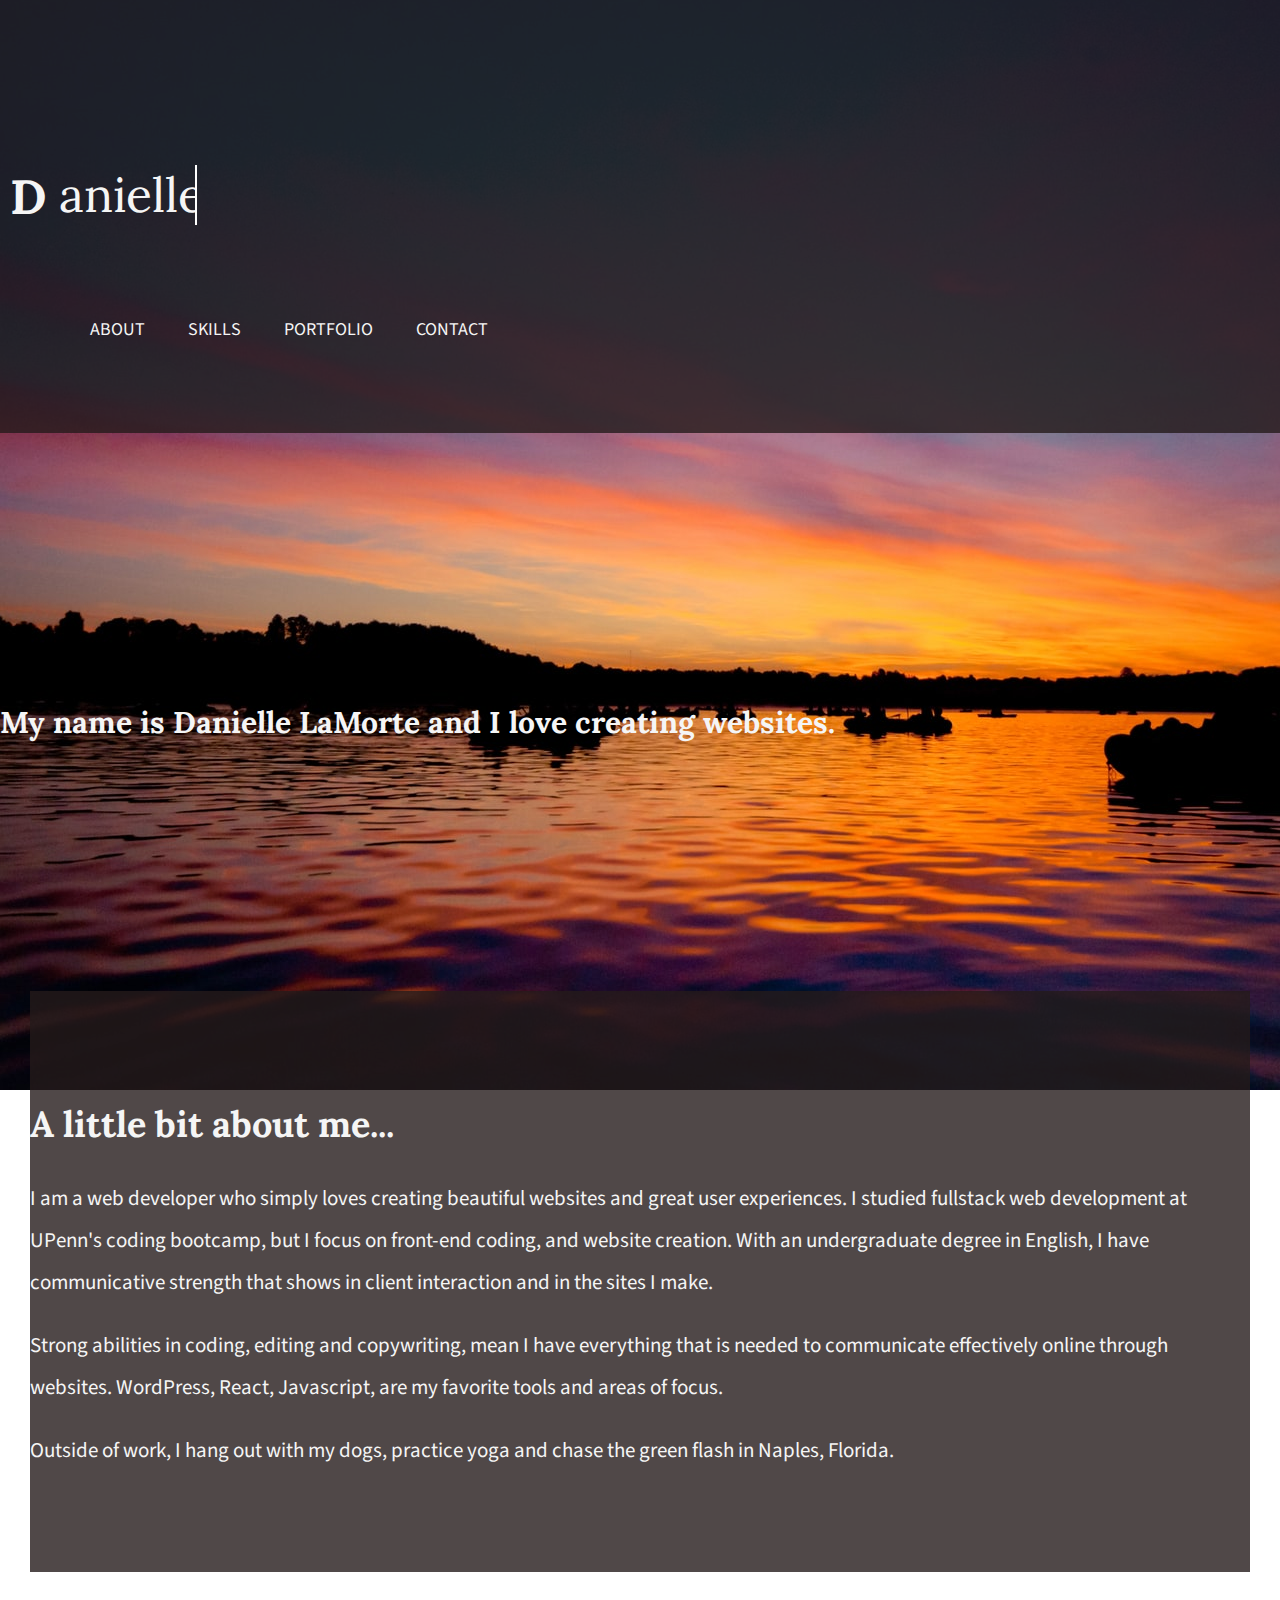
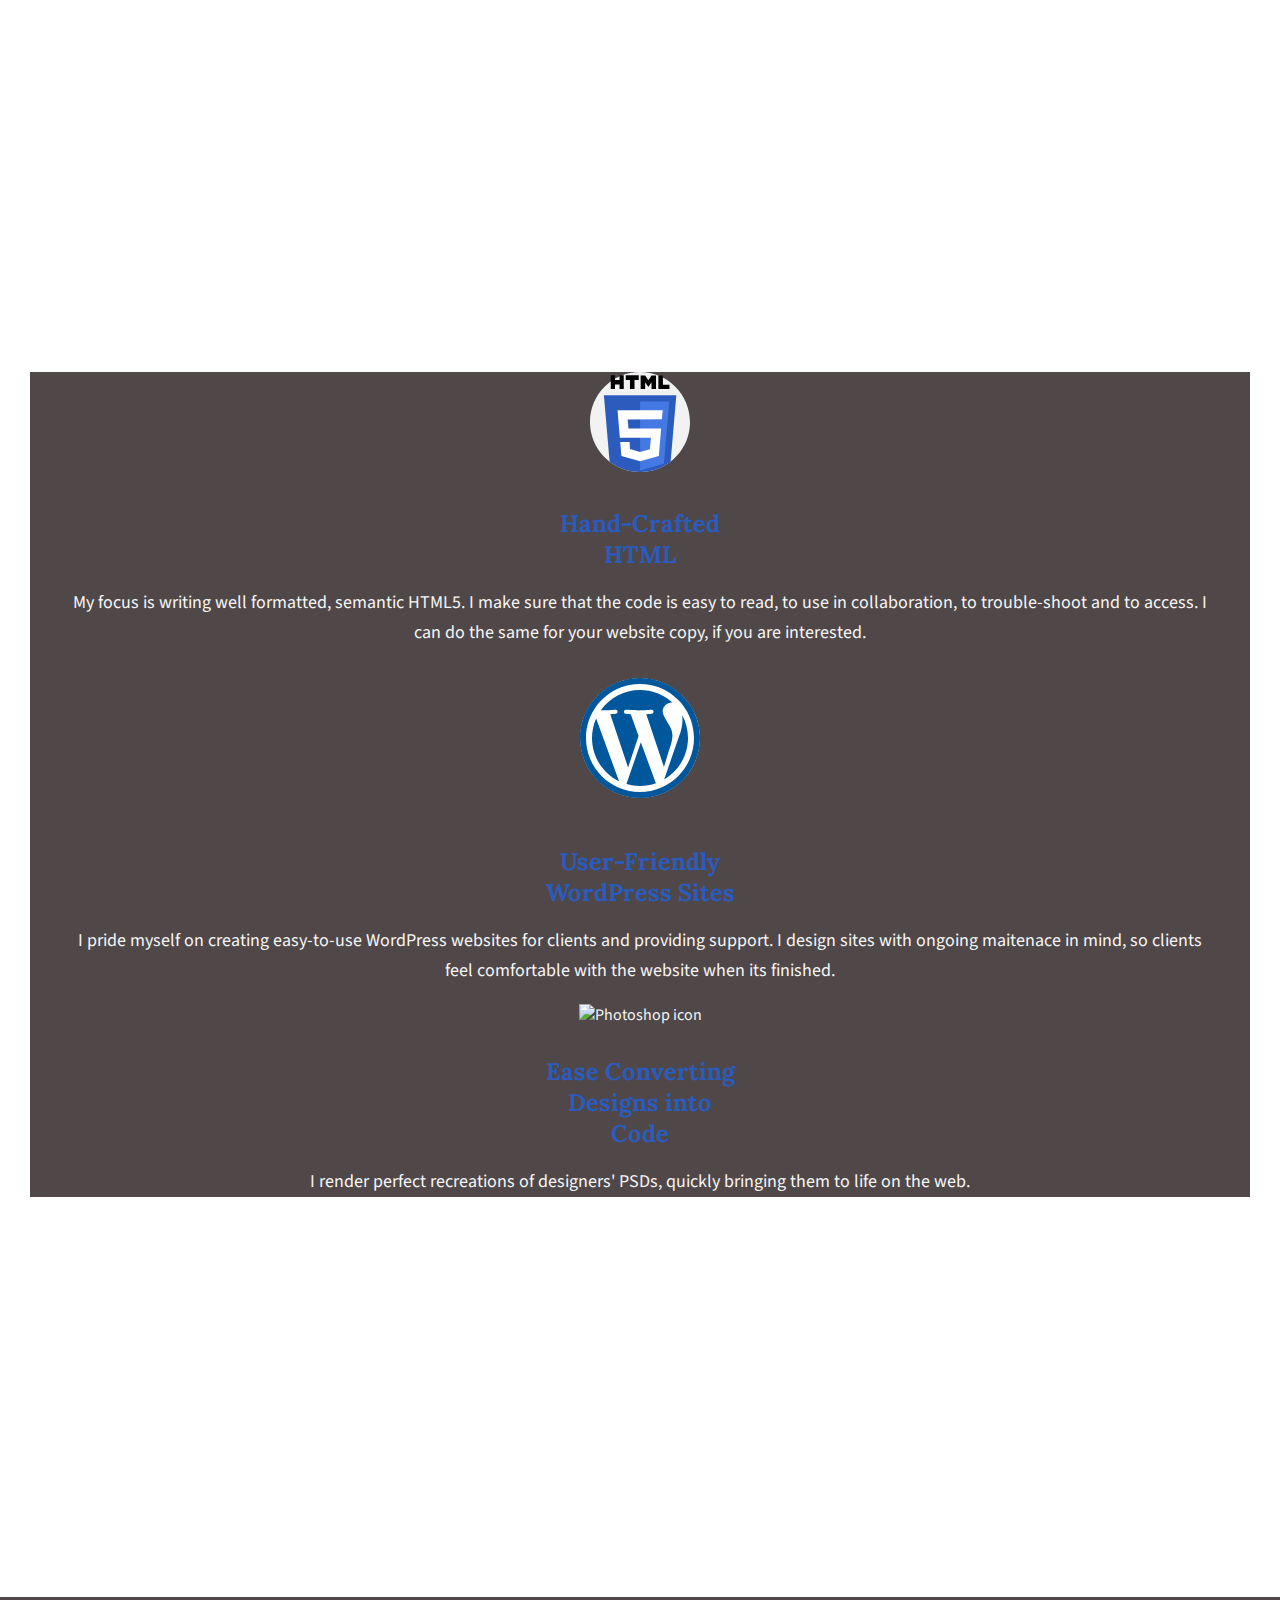
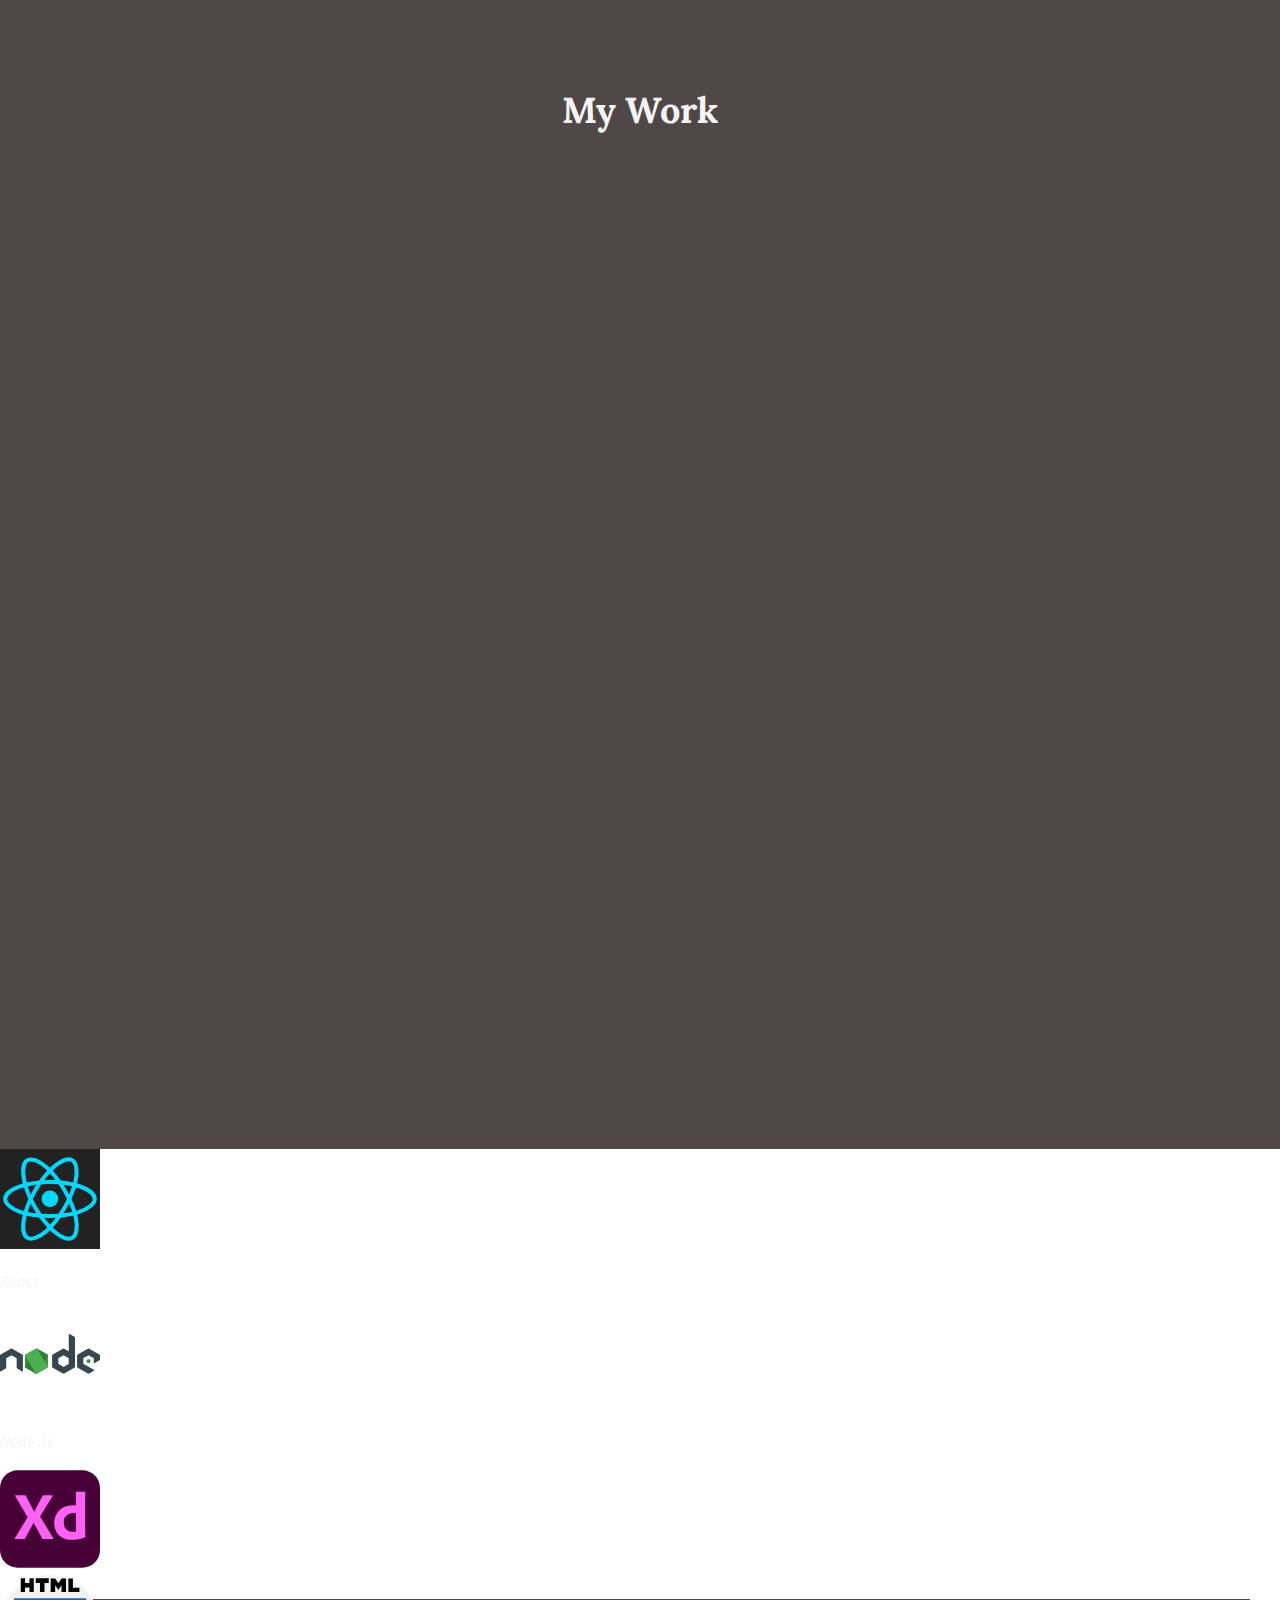
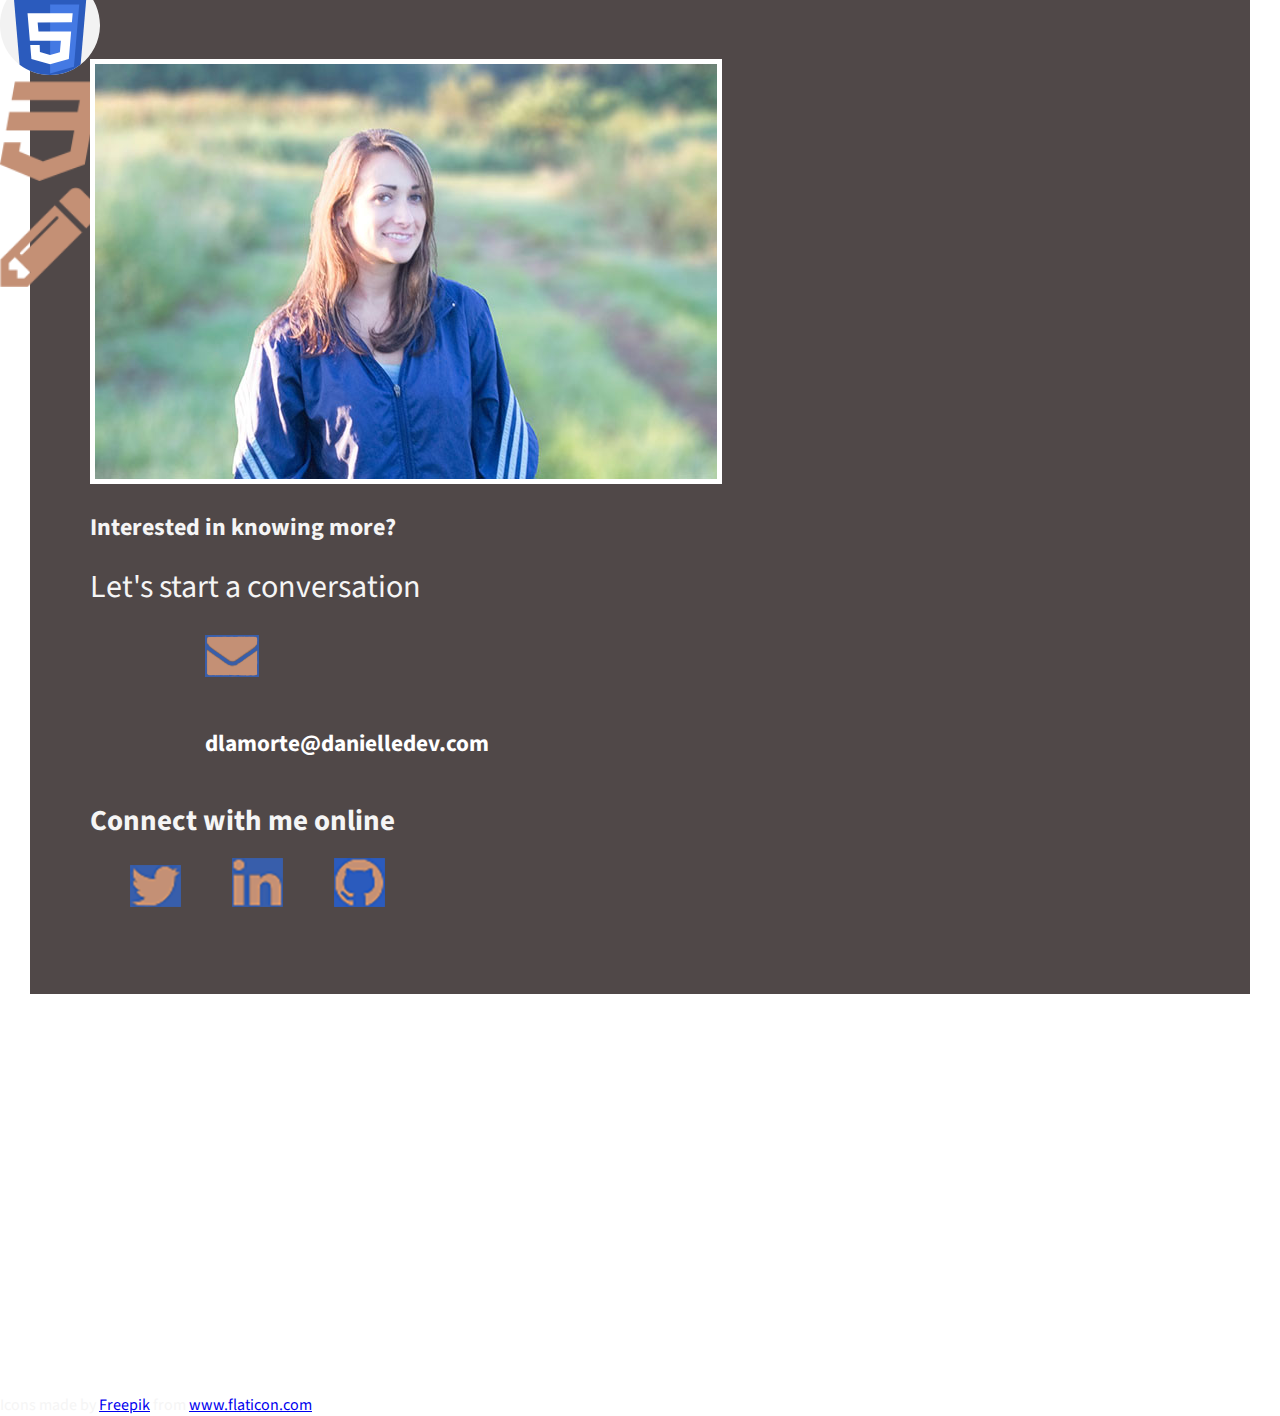
==== commit b0fcf895: "changed portfolio items" ====
--- a/index.html
+++ b/index.html
@@ -64,7 +64,7 @@
     </div>
           
             <div class="spacer"></div>
-            <h1>My name is <span>Danielle LaMorte</span>
+            <h1 class="room">My name is <span>Danielle LaMorte</span>
                and I love creating websites.</h1> 
         </header>
 
@@ -133,25 +133,26 @@
 
                             <div class="portfolio_items" id="portfolio">
                                 <h2 id="portTitle">My Work</h2>
-                                <div class="row work-item">
+                                <div class="row work-item top-row">
                                     
-                                    <div class="col-md-5 col-12 mix cat-2 work-item">
+                                    <div class="col-lg-5 col-12 mix cat-2 work-item top-row">
                                         <div class="portfolio_item wow fadeIn" data-wow-delay=".2s">
                                             <div class="portfolio_item_inner">
                                                 
                                                 <a href="https://lorica7.github.io/Refactored-Giphy/" id="link" target="_blank">
                                                     <h3>GIPHY App</h3> 
-                                                    
-                                                </a>
-                                                <p>Focus: APIs, AJAX, DOM manipulation, JQuery</p>
+                                                   
+                                                </a>
+                                               
                                             </div>
                                             <!-- portfolio single item image -->
                                             <a href="https://lorica7.github.io/GIPHY-App/" target="_blank">
                                                 <img class="img-responsive" src="assets/images/GiphyApp.png" alt="Design">
                                             </a>
+                                            <p>Focus: APIs, AJAX, DOM manipulation, JQuery</p>
                                         </div><!-- end div portfolio item -->
                                     </div>
-                                    <div class="col-md-5 col-12 mix cat-1 cat-3 work-item">
+                                    <!-- <div class="col-md-5 col-12 mix cat-1 cat-3 work-item top-row">
                                         <div class="portfolio_item wow fadeIn" data-wow-delay=".2s">
                                             <div class="portfolio_item_inner">
                                               
@@ -160,46 +161,66 @@
                                                 </a>
                                                 <p>Focus: Firebase</p>
                                             </div>
-                                            <!-- portfolio single item image -->
+                                          
                                             <a href="https://lorica7.github.io/ETA" target="_blank">
 
                                                 <img class="img-responsive" src="assets/images/ETA.png" alt="Develop">
                                             </a>
-                                        </div><!-- end div portfolio item -->
-                                    </div>
-                                    <div class="col-md-5  col-12 mix cat-3 cat-2 work-item">
+                                        </div>
+                                    </div> -->
+                                    <div class="col-lg-5 col-12 mix cat-1 cat-3 work-item top-row">
+                                        <div class="portfolio_item wow fadeIn" data-wow-delay=".2s">
+                                            <div class="portfolio_item_inner">
+                                              
+                                                <a href="https://lorica7.github.io/ETA" id="link" target="_blank">
+                                                    <h3>React Application</h3>
+                                                </a>
+                                                
+                                            </div>
+                                          
+                                            <a href="https://tv-observer.herokuapp.com/" target="_blank">
+
+                                                <img class="img-responsive" src="assets/images/TV.png" alt="Develop">
+                                            </a>
+                                            <p>Focus: React, MongoDB, Express, Node, MERN stack</p>
+                                        </div>
+                                    
+                                    </div>
+                                    <div class="col-lg-5  col-12 mix cat-3 cat-2 work-item">
                                         <div class="portfolio_item wow fadeIn" data-wow-delay=".2s">
                                             <div class="portfolio_item_inner">
                                                 
                                                 <a  href="https://lorica7.github.io/Psychic-Game/" target="_blank" id="link">
                                                     <h3>Psychic Game</h3> 
                                                 </a>
-                                                <p>Focus: Front-End Design</p>
+                                                
                                             </div>
                                             <!-- portfolio item image -->
                                             <a  href="https://lorica7.github.io/Psychic-Game/" target="_blank">
                                            
                                             <img class="img-responsive" src="assets/images/Psychic.png" alt="Develop">
                                         </a>
+                                        <p>Focus: Javscript, DOM Manipulation HTML, CSS</p>
                                         </div><!-- end div portfolio item -->
                                     </div><!-- end div portfolio column -->
                        
-                                    <div class="col-md-5 col-12 mix cat-1 cat-3 work-item">
+                                    <div class="col-lg-5 col-12 mix cat-1 cat-3 work-item">
                                         <div class="portfolio_item wow fadeIn" data-wow-delay=".3s">
                                             <div class="portfolio_item_inner">
                                                 
                                                 <a href="https://lorica7.github.io/Coin-Compare/" id="link" target="_blank">
                                                     <h3>Coin Compare</h3>
                                                 </a>
-                                                <p>Group Project</p>
+                                                
                                             </div>
                                             <!-- portfolio item image -->
                                             <a href="https://lorica7.github.io/Coin-Compare/" target="_blank">
                                             <img class="img-responsive" src="assets/images/CC.png" alt="Graphics">
                                         </a>
+                                        <p>Focus:Firebase, Javascript, JQuery, Bootstrap, Chart.js, Ajax, JSON, APIs </p>
                                         </div><!-- end div portfolio item -->
                                     </div>
-                                    <div class="col-md-5  col-12 mix cat-2 work-item">
+                                    <div class="col-lg-5  col-12 mix cat-2 work-item">
                                         <div class="portfolio_item wow fadeIn" data-wow-delay=".3s">
                                             <div class="portfolio_item_inner">
                                                
@@ -207,29 +228,31 @@
                                                     <a href="https://alienatedgrandparentsanonymous.com/" target="_blank" id="link"></a>  
                                                     <h3>AGA website</h3> 
                                                 </a>
-                                                <p>Focus: WordPress website</p>
+                                               
                                             </div>
                                             <!-- portfolio item image -->
                                             <!-- <a href="https://stark-spire-76933.herokuapp.com/" target="_blank"> -->
                                                 <a href="https://alienatedgrandparentsanonymous.com/" target="_blank"></a>
                                             <img class="img-responsive" src="assets/images/AGAscreencap.png" alt="Design">
+                                            <p>Focus: WordPress website, user-centric design</p>
                                         </a>
                                         </div><!-- end div portfolio item -->
                                     </div>
-                                    <div class="col-md-5 col-12 mix cat-1 work-item">
+                                    <div class="col-lg-5 col-12 mix cat-1 work-item">
                                         <div class="portfolio_item wow fadeIn" data-wow-delay=".3s">
                                             <div class="portfolio_item_inner">
                                                
                                                 <a  href="https://github.com/Lorica7/bamazon" target="_blank" id="link">
                                                     <h3>BAMAZON</h3>
                                                 </a>
-                                                <p>Focus: MySQL</p>
+                                               
                                             </div>
                         
                                             <!-- portfolio item image -->
                                             <a  href="https://github.com/Lorica7/bamazon" target="_blank">
                                             <img class="img-responsive" src="assets/images/Bamazon.png" alt="Graphics">
                                         </a>
+                                        <p>Focus: MySQL, Node, working with databases</p>
                                         </div> <!-- end div portfolio item -->
                                     </div>
                                 </div> <!-- end row-->
@@ -281,9 +304,9 @@
                     <div class="col" id="contact-info">
                         <h2 style="font-weight: bold">Interested in knowing more?</h2>
                         <p id="email-header">Let's start a conversation</p >
-                        <a href="mailto:dlamorte@dlamorte.org">
+                        <a href="mailto:lamorted1@gmail.com">
                             <img src="assets/icons/Envelope.png" id="envelope" alt="envelope icon" />
-                            <h5>dlamorte@dlamorte.org</h5>
+                            <h5>dlamorte@danielledev.com</h5>
                         </a>
                         <h3 id="socialmedia-header">Connect with me online</h3>
                         <ul>
--- a/css/responsive.css
+++ b/css/responsive.css
@@ -136,4 +136,16 @@
     display: flex;
     justify-content: center;
   }
+
+  .top-row {
+    margin: 7% 4%;
+    display: flex;
+    justify-content: center;
+  }
 }
+
+@media (max-width: 768px) {
+  .room {
+    margin-top: 25%;
+  }
+}
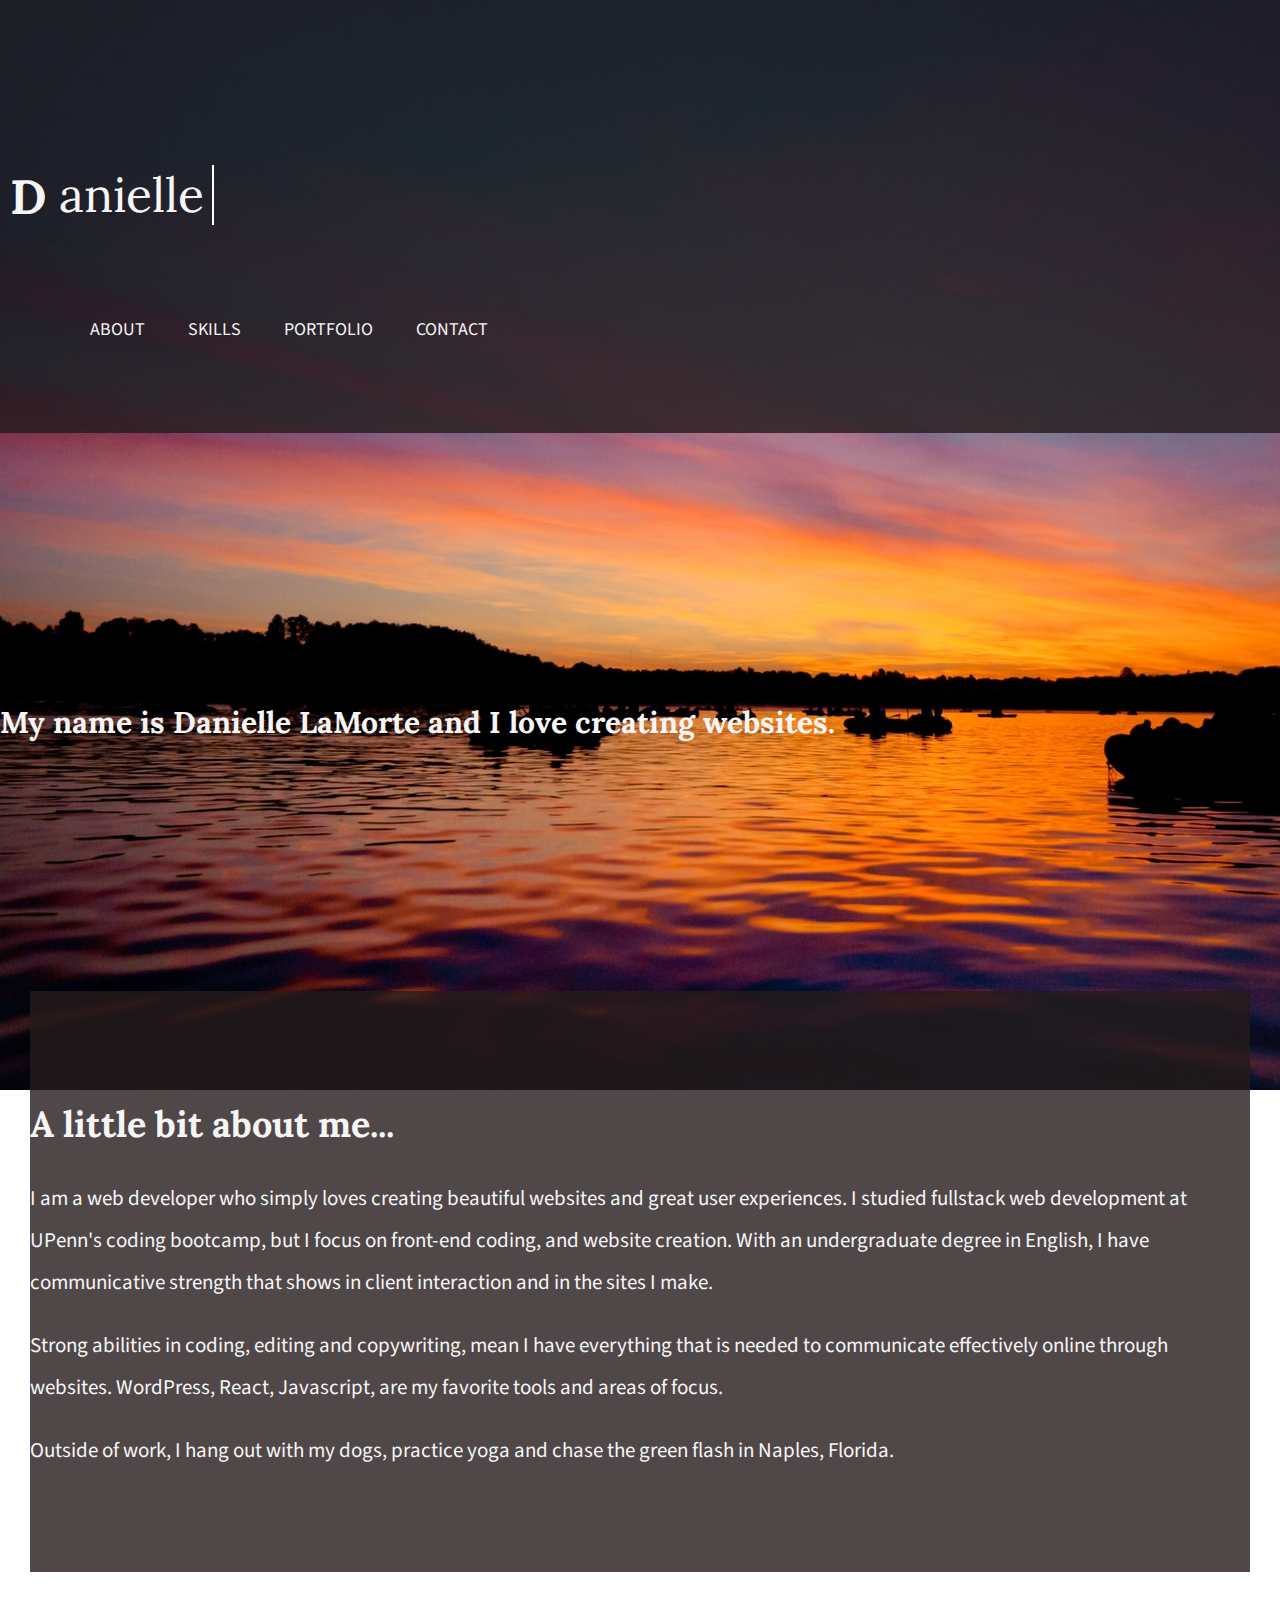
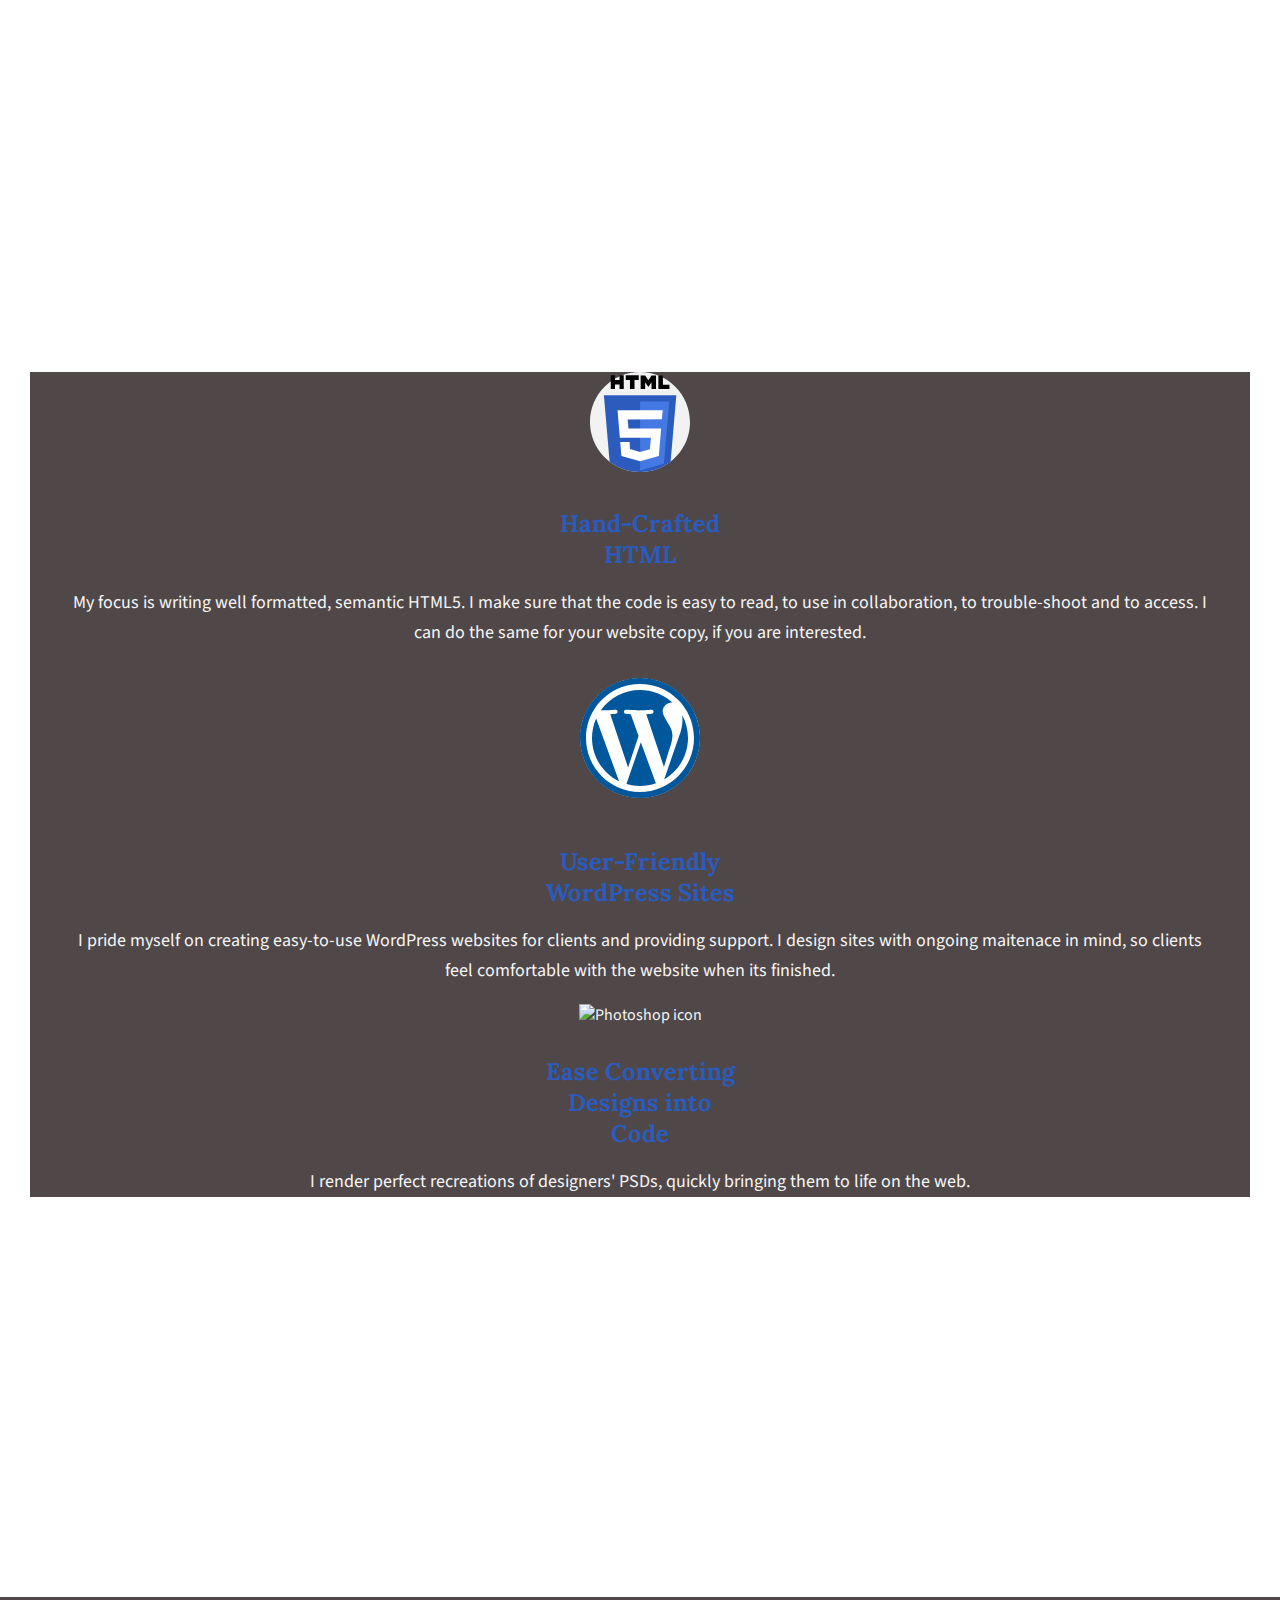
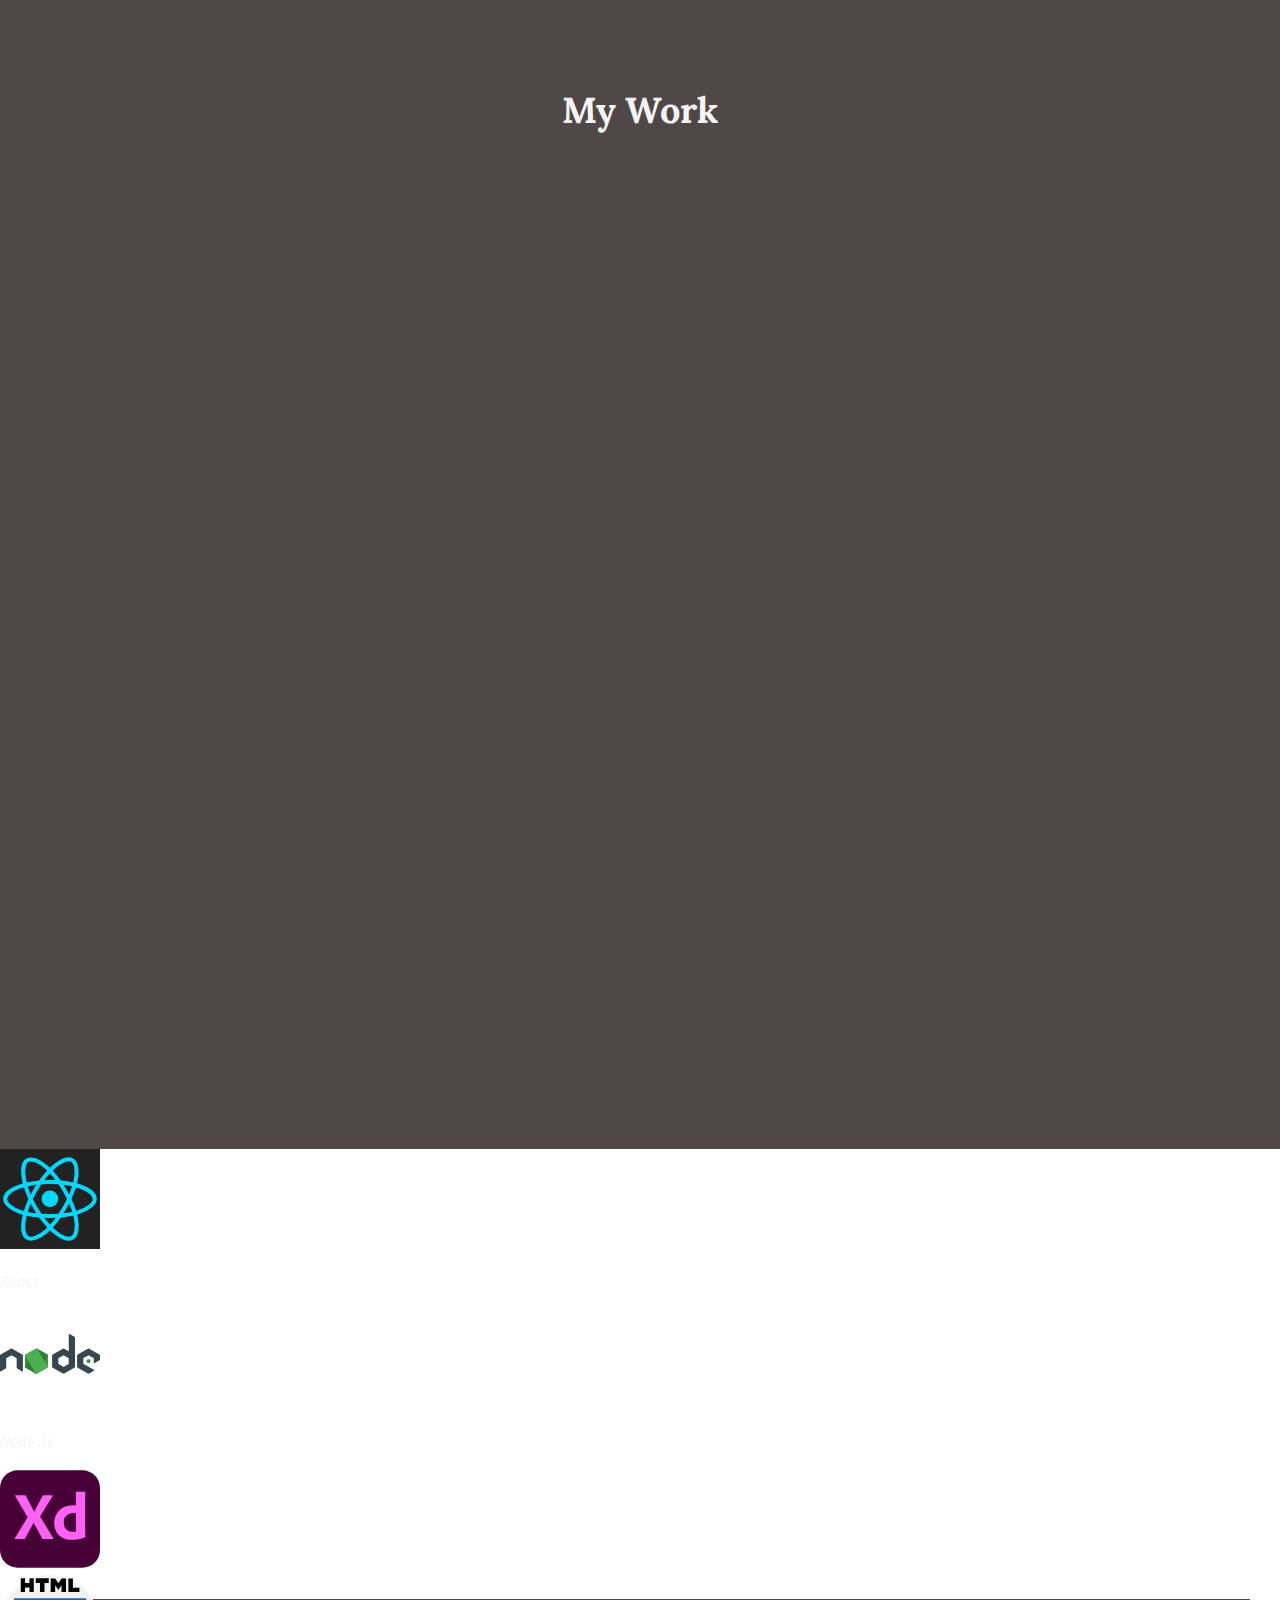
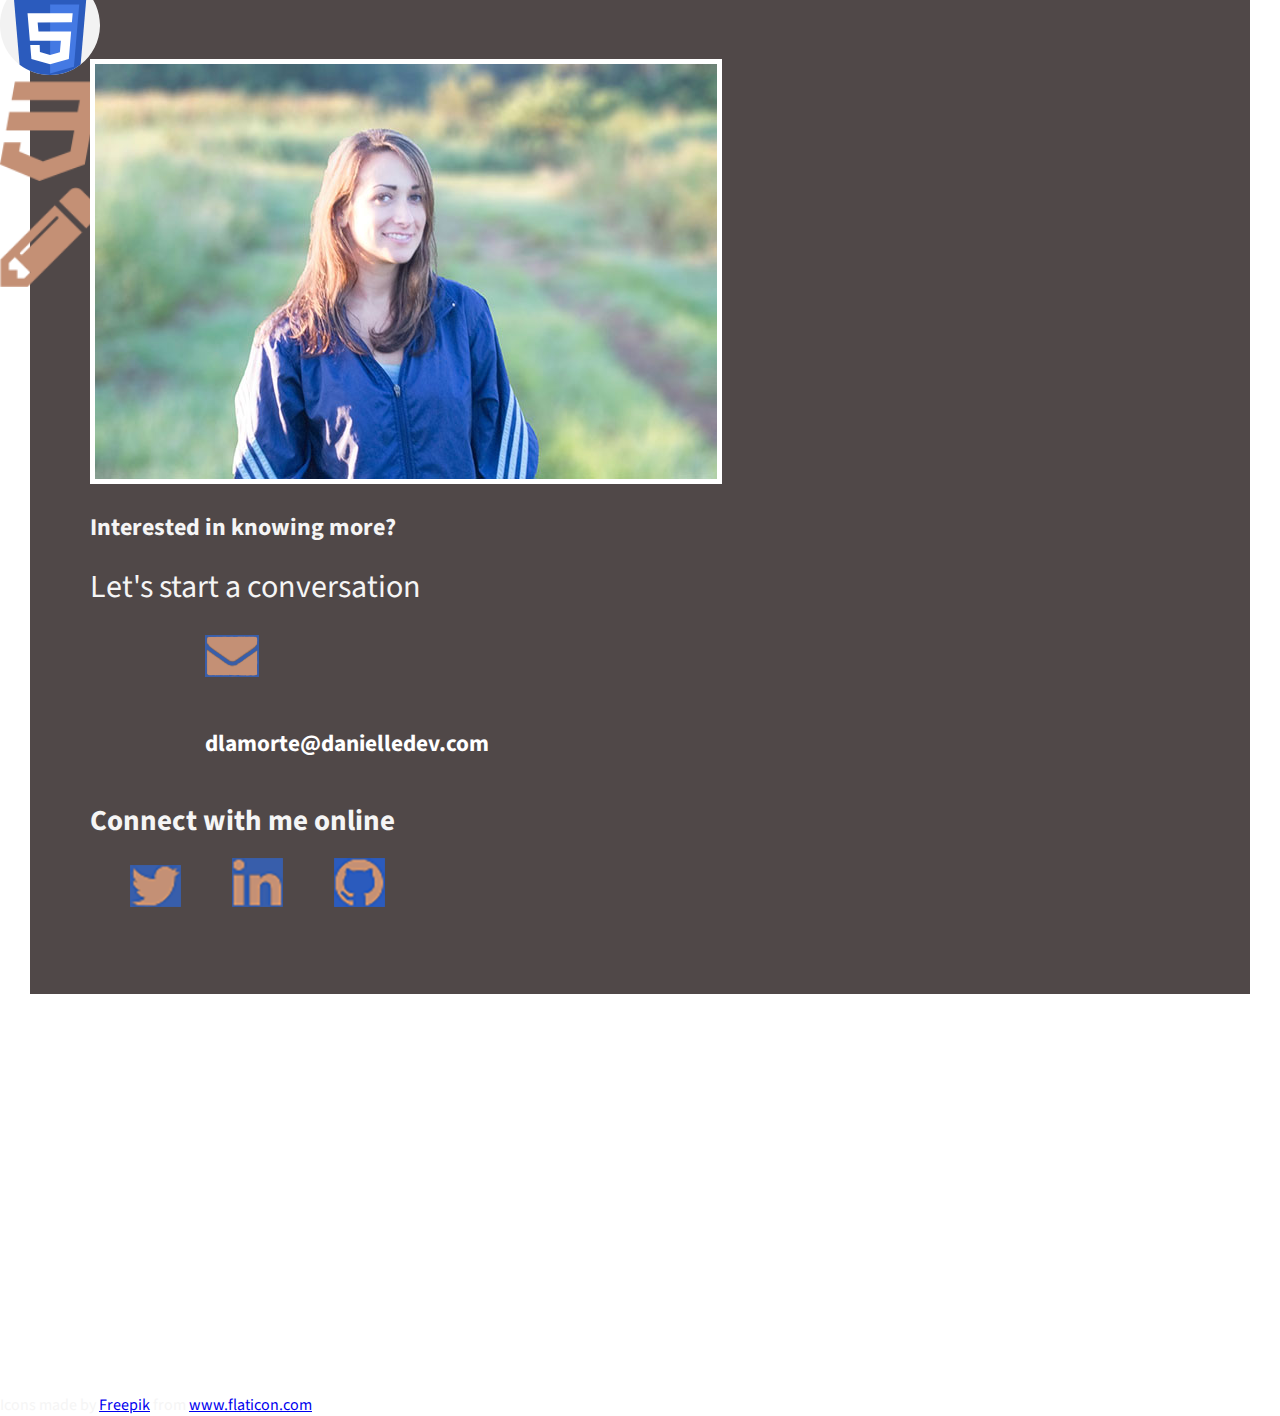
==== commit ea78dc53: "continuing to add responsive styles" ====
--- a/index.html
+++ b/index.html
@@ -97,8 +97,8 @@
                         </div>
                     </div>
             </section>
-            <section id="work">
-                <div class="container">
+            <section >
+                <div class="container" id="work">
                     <div class="row">
                         <div class="col-lg-4">
                      <img src="assets/images/html.svg" alt="html5 icon" class="code-icon">
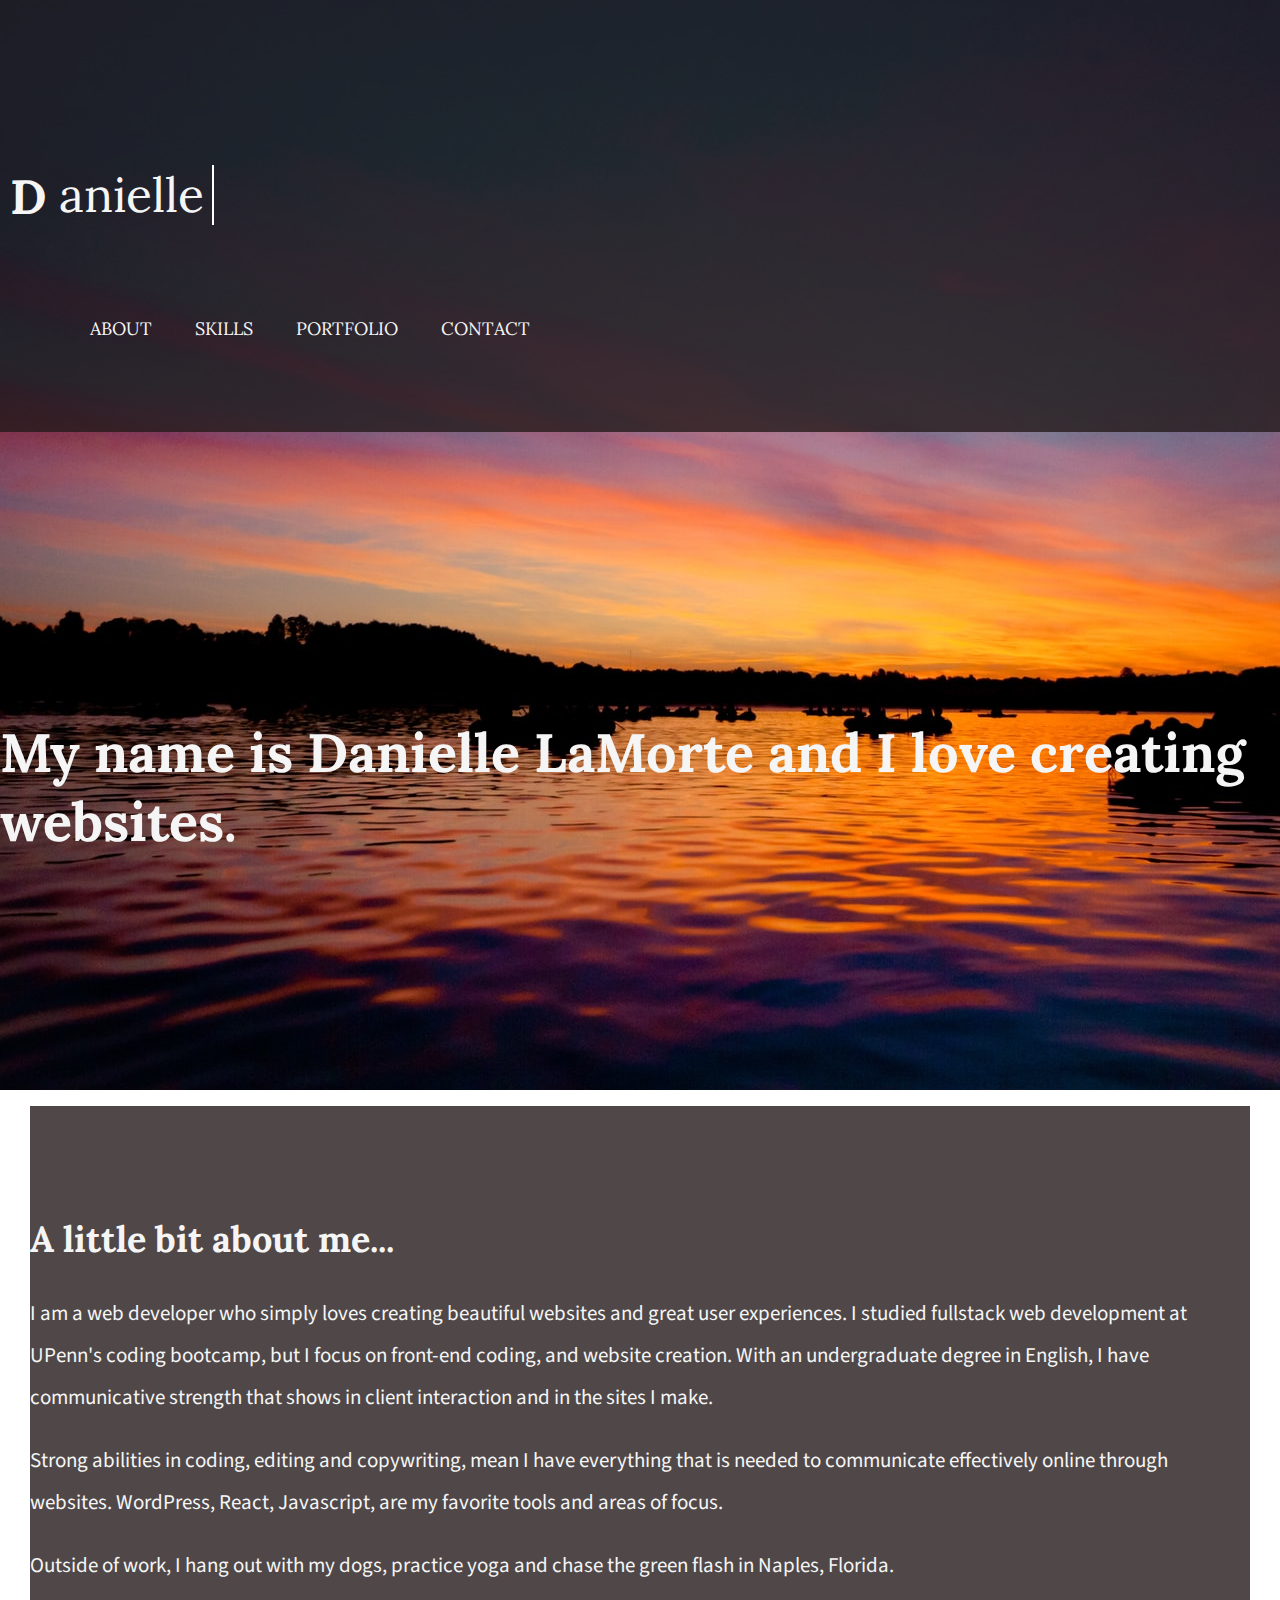
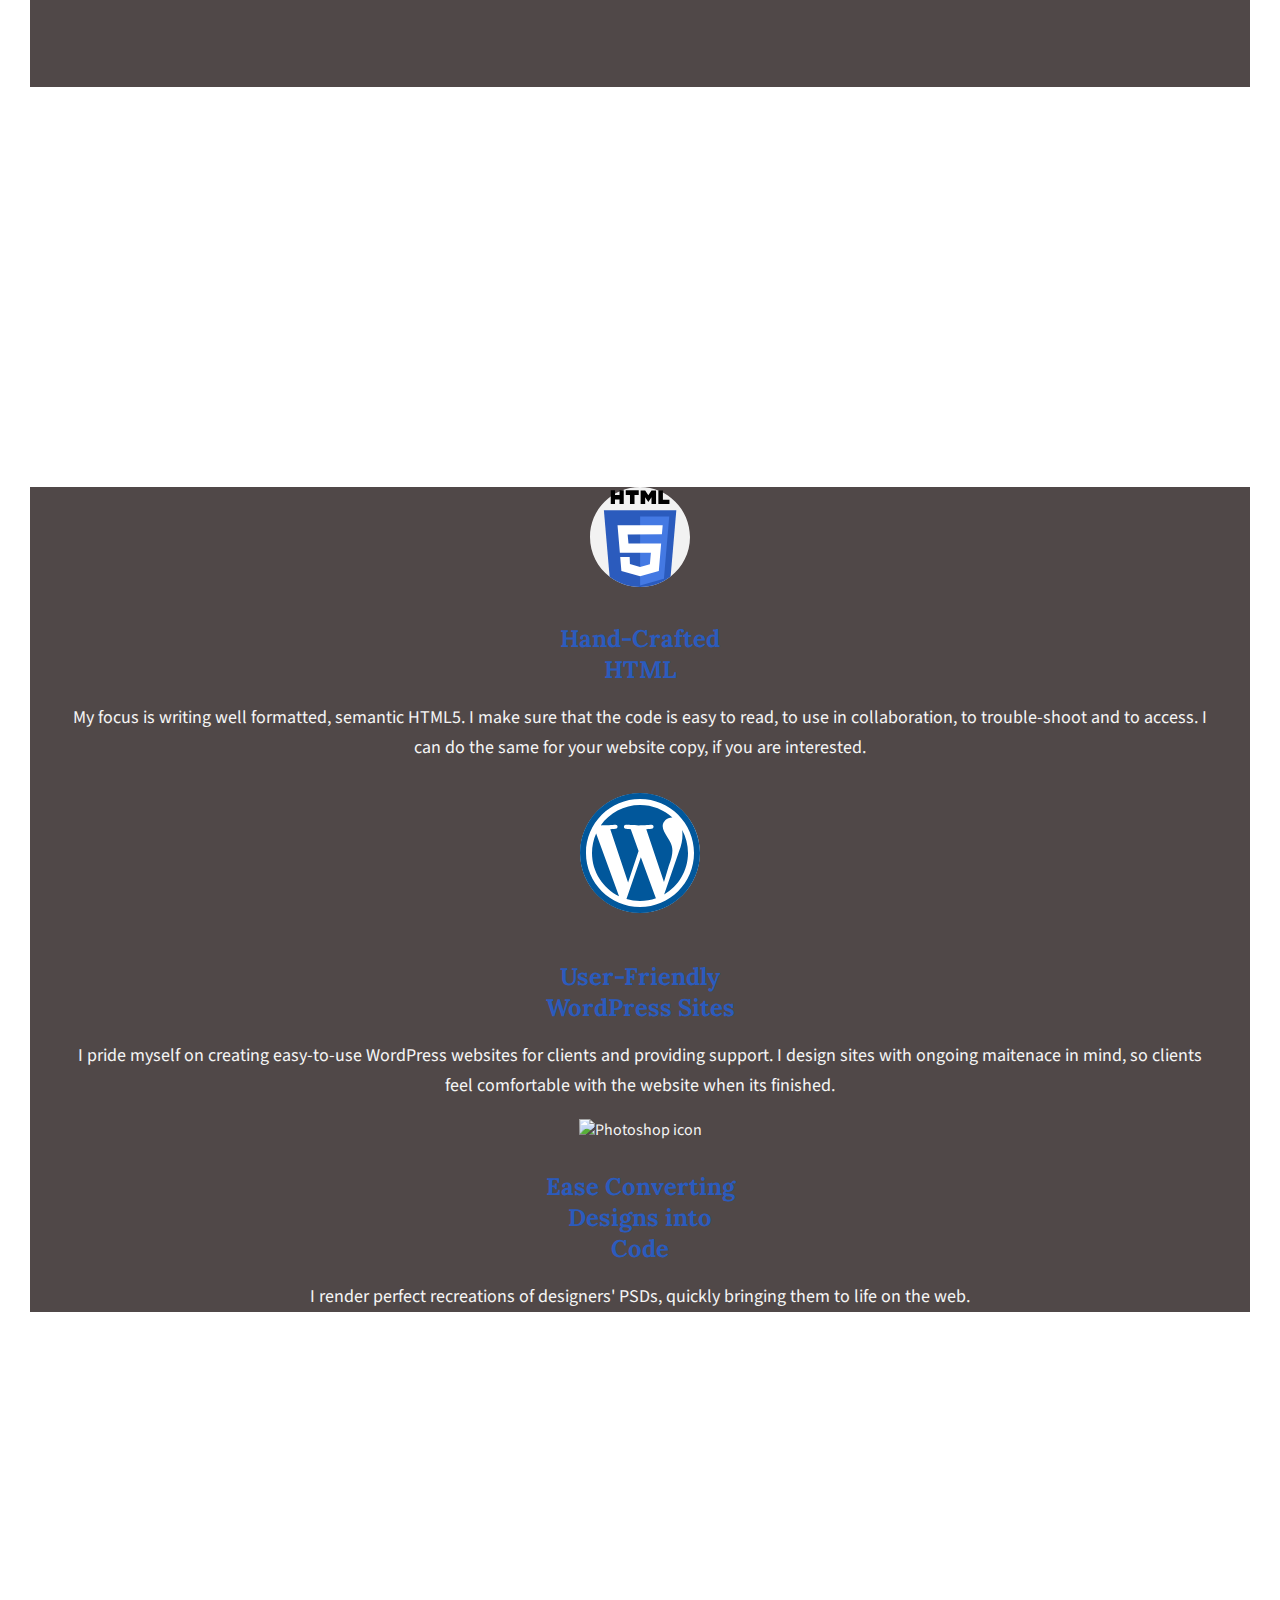
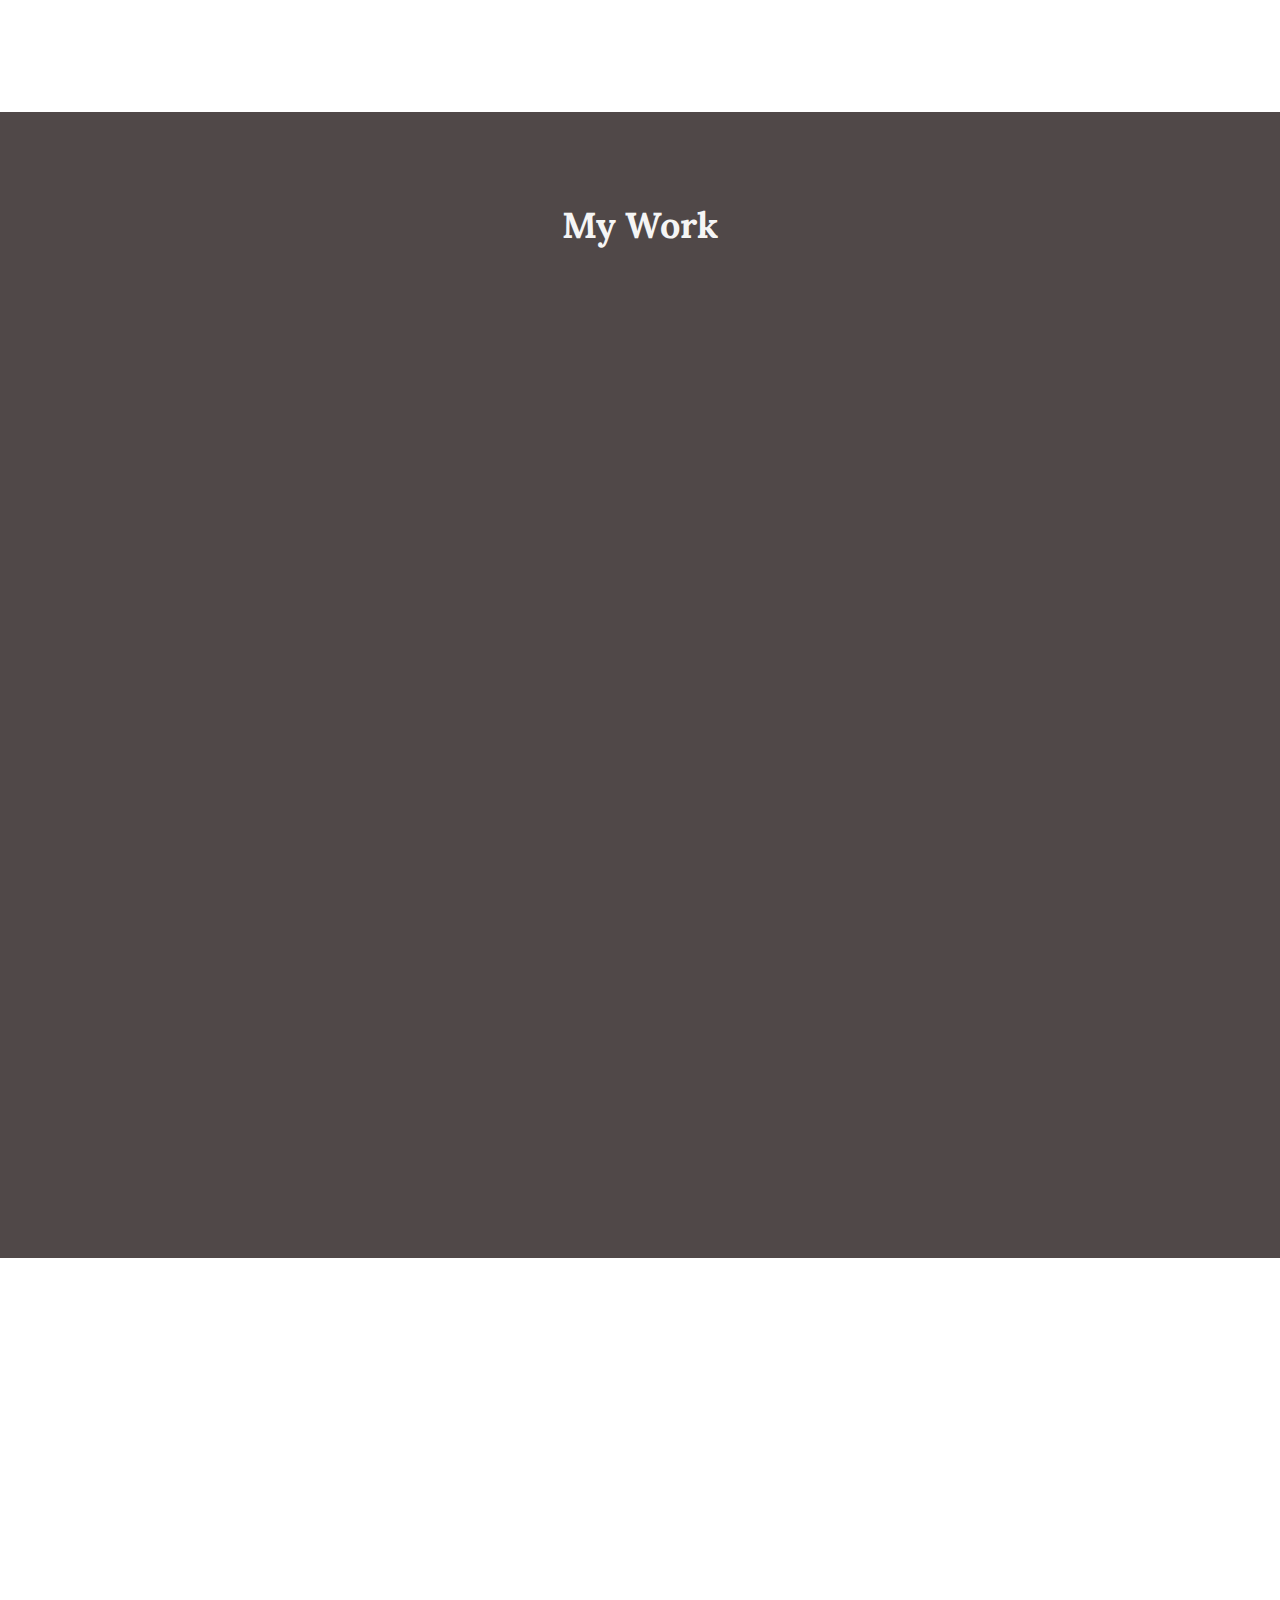
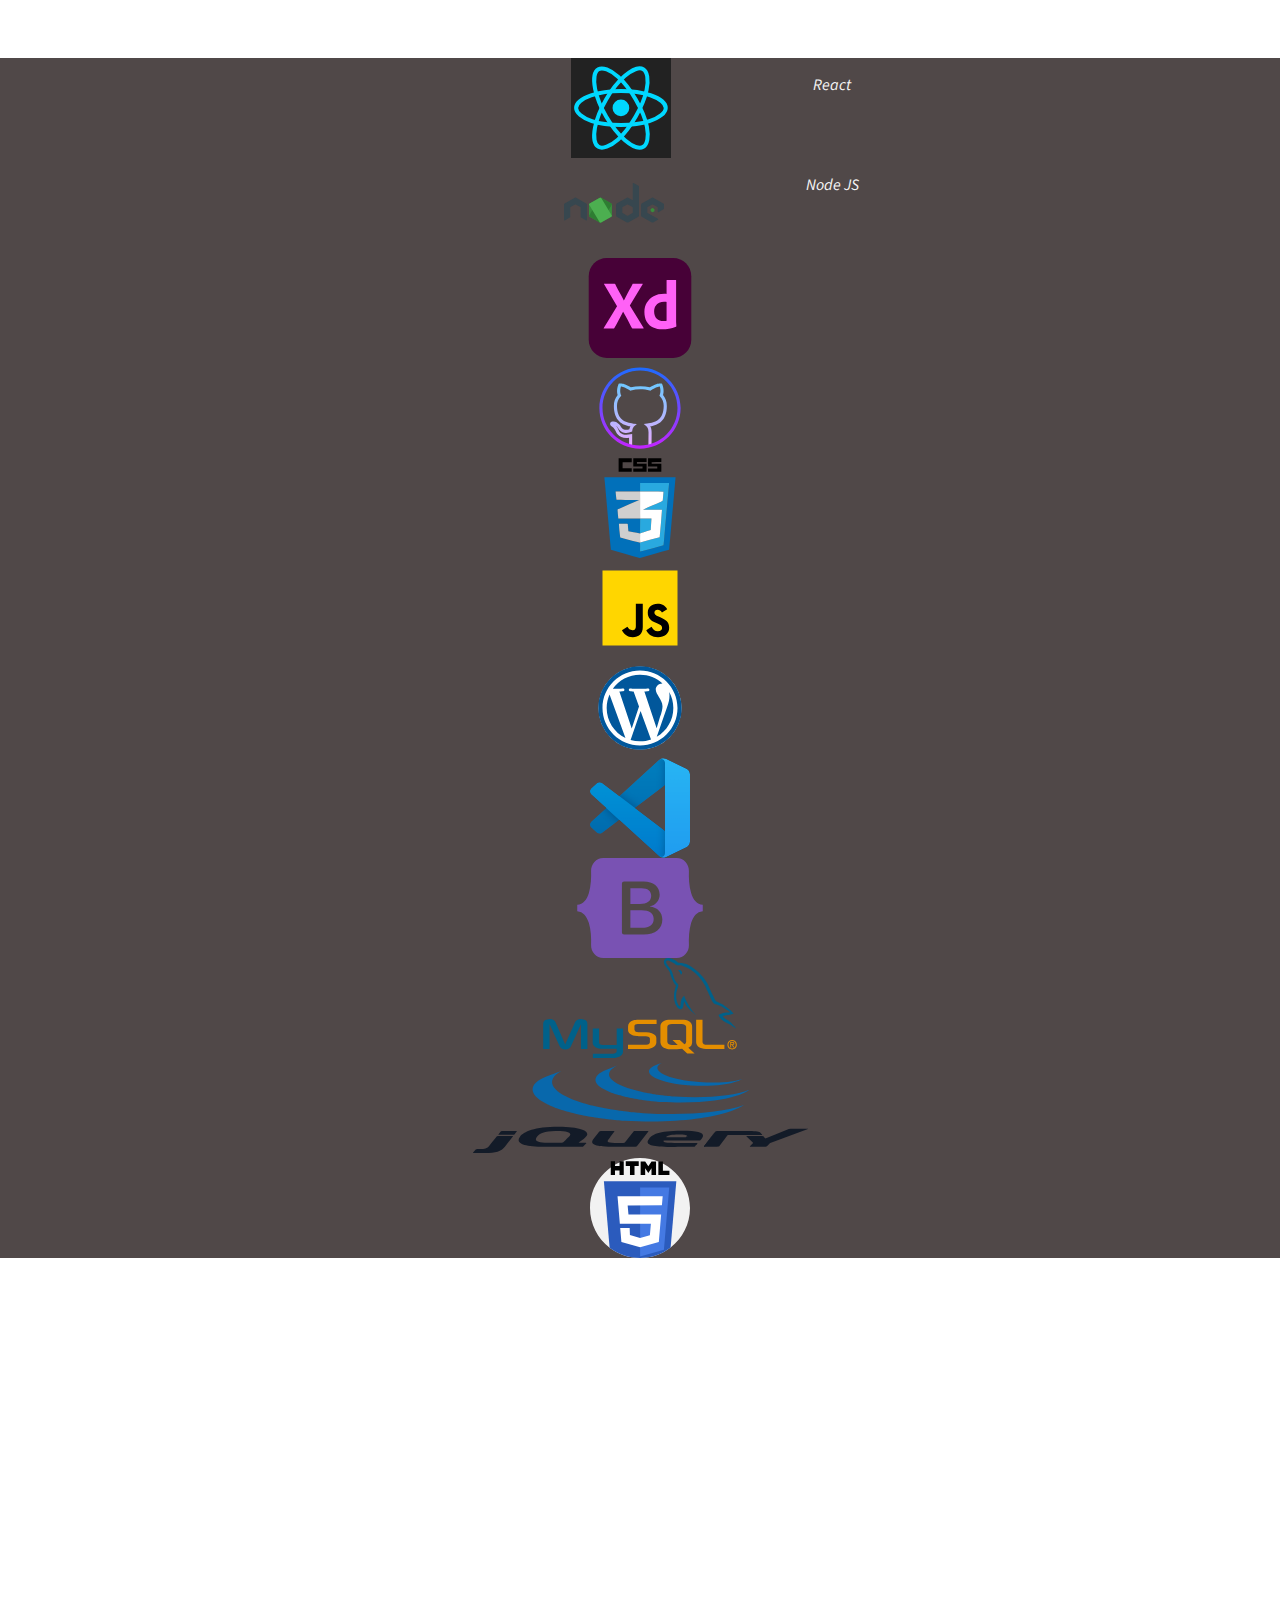
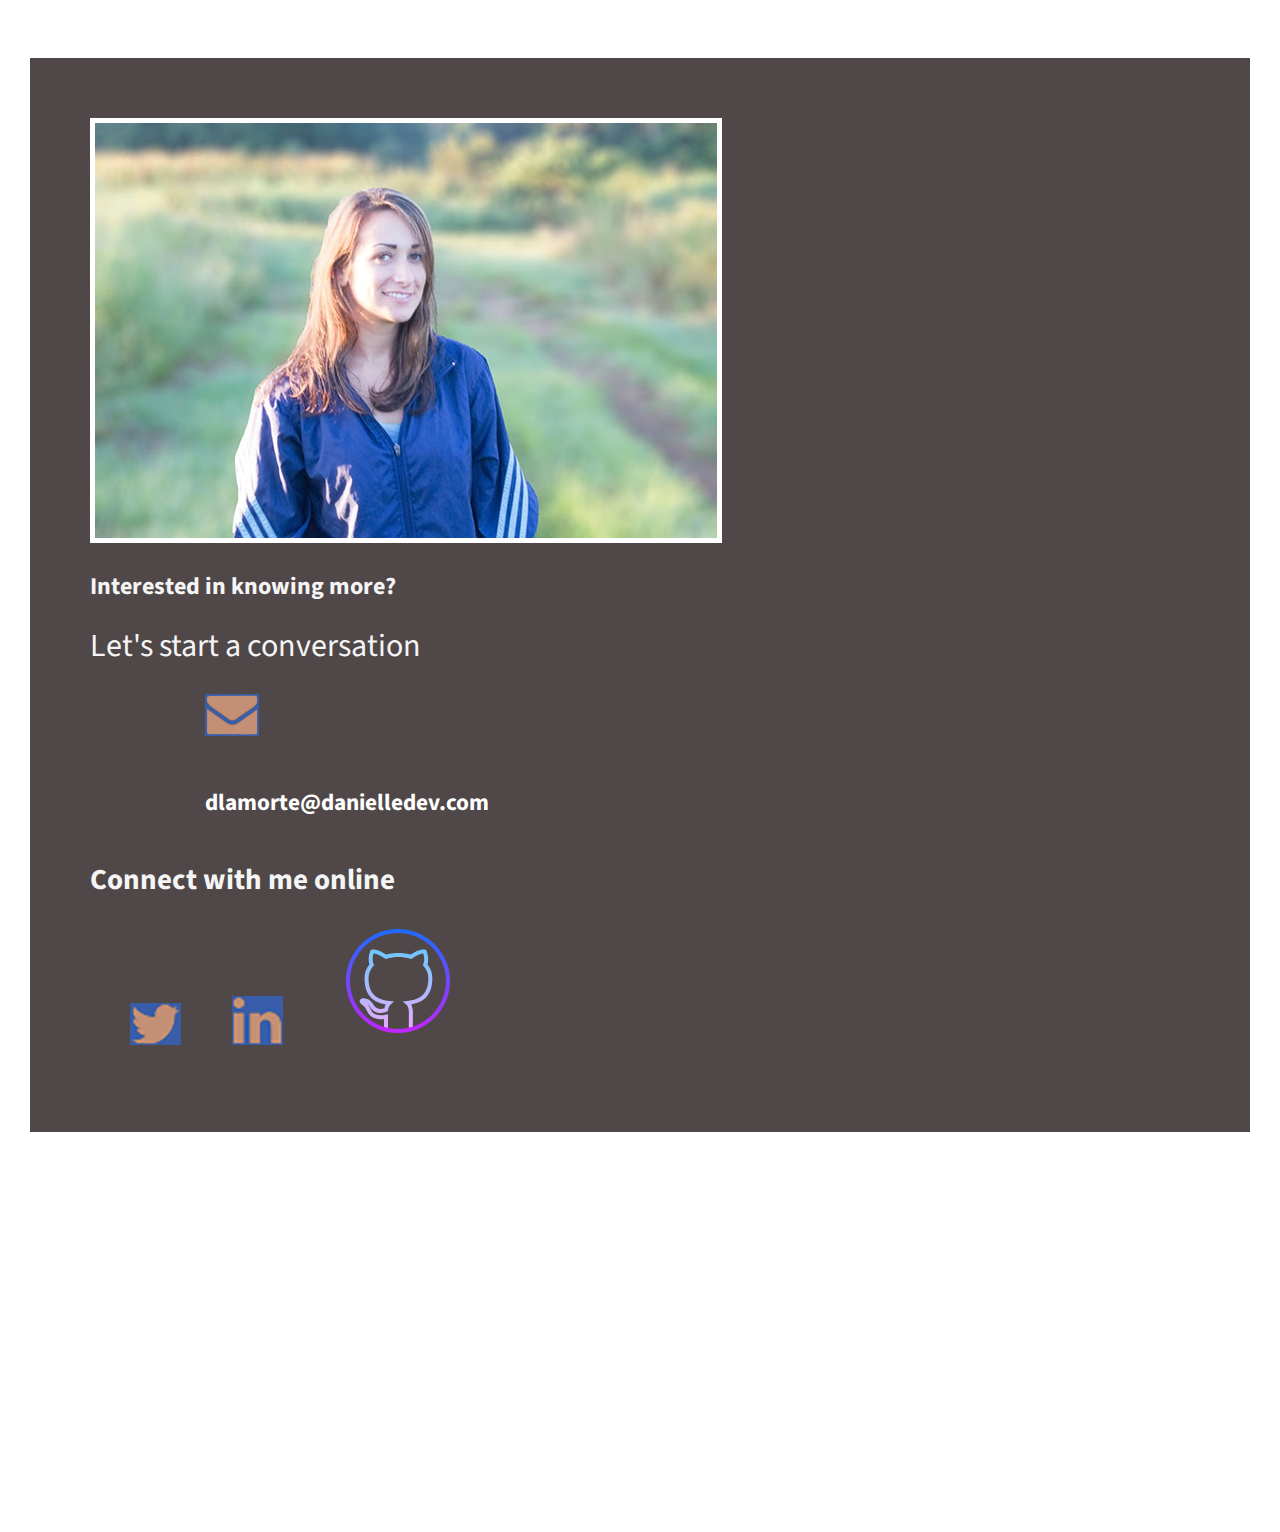
==== commit a0622429: "more style changes" ====
--- a/index.html
+++ b/index.html
@@ -16,13 +16,12 @@
     <link rel="stylesheet" href="css/animate.css">
     <!-- animated-headlines.css css -->
     <link rel="stylesheet" href="css/animated-headlines.css">
-    <!-- style css -->
+  
     <link rel="stylesheet" href="css/style.css">
-    <!-- responsive css -->
+
+    <link rel="stylesheet" href="css/main.css">
     <link rel="stylesheet" href="css/responsive.css">
-    <link rel="stylesheet" href="css/main.css">
-
-    <!-- modernizr js -->
+  
     
 </head>
 <div class="container">
@@ -101,7 +100,7 @@
                 <div class="container" id="work">
                     <div class="row">
                         <div class="col-lg-4">
-                     <img src="assets/images/html.svg" alt="html5 icon" class="code-icon">
+                     <img src="assets/icons/html.svg" alt="html5 icon" class="code-icon">
                        
                             <h3>Hand-Crafted HTML</h3>
                             <p>My focus is writing well formatted, semantic HTML5. I make sure that the code is easy to
@@ -261,35 +260,65 @@
                     </div>
                 </section><!-- end section portfolio -->
                 <!-- portfolioEnd -->
-                <section id="tech">
-                    <div class="container">
-                        <div class="row">
-                            <div class="col-lg-4">
-                         <img src="assets/icons/react.svg" alt="react icon" class="code-icon"/>
+                <section class = "container" id="tech" >
+                    <div class="container" >
+                        <div class="row">
+                            <div class="col-lg-4 col-sm-6">
+                         <img src="assets/icons/react.svg" alt="React icon" class="code-icon img-responsive"/>
                            <p>React</p>
                               
                             </div>
-                            <div class="col-lg-4">
-                                <img src="assets/icons/node.svg" alt="CSS icon" class="code-icon" />
+                            <div class="col-lg-4 col-sm-6">
+                                <img src="assets/icons/node.svg" alt="Node JS" icon" class="code-icon img-responsive" />
                              <p>Node JS</p>
                             </div>
-                            <div class="col-lg-4">
-                                <img src="assets/icons/adobe.svg" alt="Adobe XD icon" class="code-icon"/>
+                            <div class="col-lg-4 col-sm-6">
+                                <img src="assets/icons/adobe.svg" alt="Adobe XD icon" class="code-icon img-responsive"/>
                               
                             </div>
                         </div>
                         <div class="row">
-                            <div class="col-lg-4">
-                         <img src="assets/images/html.svg" alt="html5 icon" class="code-icon">
+                            <div class="col-lg-4 col-sm-6">
+                         <img src="assets/icons/github2.svg" alt="html5 icon" class="code-icon img-responsive"/>
                            
                        
                             </div>
-                            <div class="col-lg-4">
-                                <img src="assets/icons/CSSIcon.png" alt="CSS icon" class="code-icon"/>
+                            <div class="col-lg-4 col-sm-6">
+                                <img src="assets/icons/css.svg" alt="CSS icon" class="code-icon img-responsive"/>
                             
                             </div>
-                            <div class="col-lg-4">
-                                <img src="assets/icons/PencilIcon.png" alt="Pencil icon" class="code-icon"/>
+                            <div class="col-lg-4 col-sm-6">
+                                <img src="assets/icons/JS.svg" alt="Javascript icon" class="code-icon img-responsive"/>
+                             
+                            </div>
+                        </div>
+                        <div class="row">
+                            <div class="col-lg-4 col-sm-6">
+                         <img src="assets/icons/wp.svg" alt="express icon" class="code-icon img-responsive" />
+                           
+                       
+                            </div>
+                            <div class="col-lg-4 col-sm-6">
+                                <img src="assets/icons/VSCode.svg" alt="VSCode icon" class="code-icon img-responsive"/>
+                            
+                            </div>
+                            <div class="col-lg-4 col-sm-6">
+                                <img src="assets/icons/bootstrap.svg" alt="Pencil icon" class="code-icon img-responsive"/>
+                             
+                            </div>
+                        </div>
+                        <div class="row">
+                            <div class="col-lg-4 col-sm-6">
+                         <img src="assets/icons/mysql.svg" alt="express icon" class="code-icon img-responsive" />
+                           
+                       
+                            </div>
+                            <div class="col-lg-4 col-sm-6">
+                                <img src="assets/icons/jquery.svg" alt="VSCode icon" class="code-icon img-responsive"/>
+                            
+                            </div>
+                            <div class="col-lg-4 col-sm-6">
+                                <img src="assets/icons/html.svg" alt="Pencil icon" class="code-icon img-responsive"/>
                              
                             </div>
                         </div>
@@ -323,7 +352,7 @@
                             </li>
                             <li>
                                 <a href="https://github.com/Lorica7" target="_blank">
-                                    <img src="assets/icons/GitHub.png" alt="Github icon">
+                                    <img src="assets/icons/github2.svg" alt="Github icon">
                                 </a>
                             </li>
                         </ul>
@@ -331,8 +360,9 @@
                 </div>
         
             </section>
+   
             <footer>
-                <div>Icons made by <a href="https://www.freepik.com" title="Freepik">Freepik</a> from <a href="https://www.flaticon.com/" title="Flaticon">www.flaticon.com</a></div>
+      
             </footer>
         </main>
         <script src="js/vendor/jquery-1.12.0.min.js"></script>
--- a/css/main.css
+++ b/css/main.css
@@ -34,6 +34,7 @@
   font-size: 30px;
 }
 
+
 nav {
   padding: 75px 10px;
   background:  rgba(36, 26, 26, 0.8);
@@ -47,6 +48,7 @@
   font-size: 18px;
   color: whitesmoke;
   padding-left: 40px;
+  font-family: "Lora"
 }
 
 header h2 {
@@ -114,13 +116,17 @@
 }
 
 #tech {
+  background: rgba(36, 26, 26, 0.8);
   font-style: italic;
-  height: 50px;
+  margin-top: 400px;
+  
 }
 
 #tech a {
   color: white;
 }
+
+
 
 
 
@@ -138,13 +144,14 @@
 #portfolio-b {
   background: rgba(36, 26, 26, 0.8);
   padding: 60px 20px 120px;
-  margin-bottom: 400px 30px;
+  margin-bottom: 400px;
 }
 
 .code-icon {
   height: 100px;
   width: 100px;
 }
+
 /****** CONTACT ******/
 
 #contact {
@@ -208,8 +215,28 @@
   color:whitesmoke;
 }
 
+.img-responsive.code-icon{
+  max-height: 320px;
+  width: 30%;
+  display: flex;
+  justify-content: center;
+}
+
 .img-responsive{
   max-height: 320px;
-  width: 500px;
-}
-
+  
+  display: flex;
+  justify-content: center;
+}
+
+div.col-lg-4.col-sm-6 {
+  display: flex;
+  justify-content: center;
+}
+
+/* .code-icon{
+  height: 100px;
+  width: 100px;
+  background-color: whitesmoke;
+  border-radius: 50%;
+} */--- a/css/responsive.css
+++ b/css/responsive.css
@@ -126,6 +126,14 @@
 }
 
 @media (min-width: 768px) {
+  header h1 {
+    padding: 50px 0;
+    /* color: #6ea3a2; */
+    color: whitesmoke;
+    font-family: "Lora";
+    font-size: 54px;
+  }
+
   .work-item {
     margin: 15% 4%;
     display: flex;
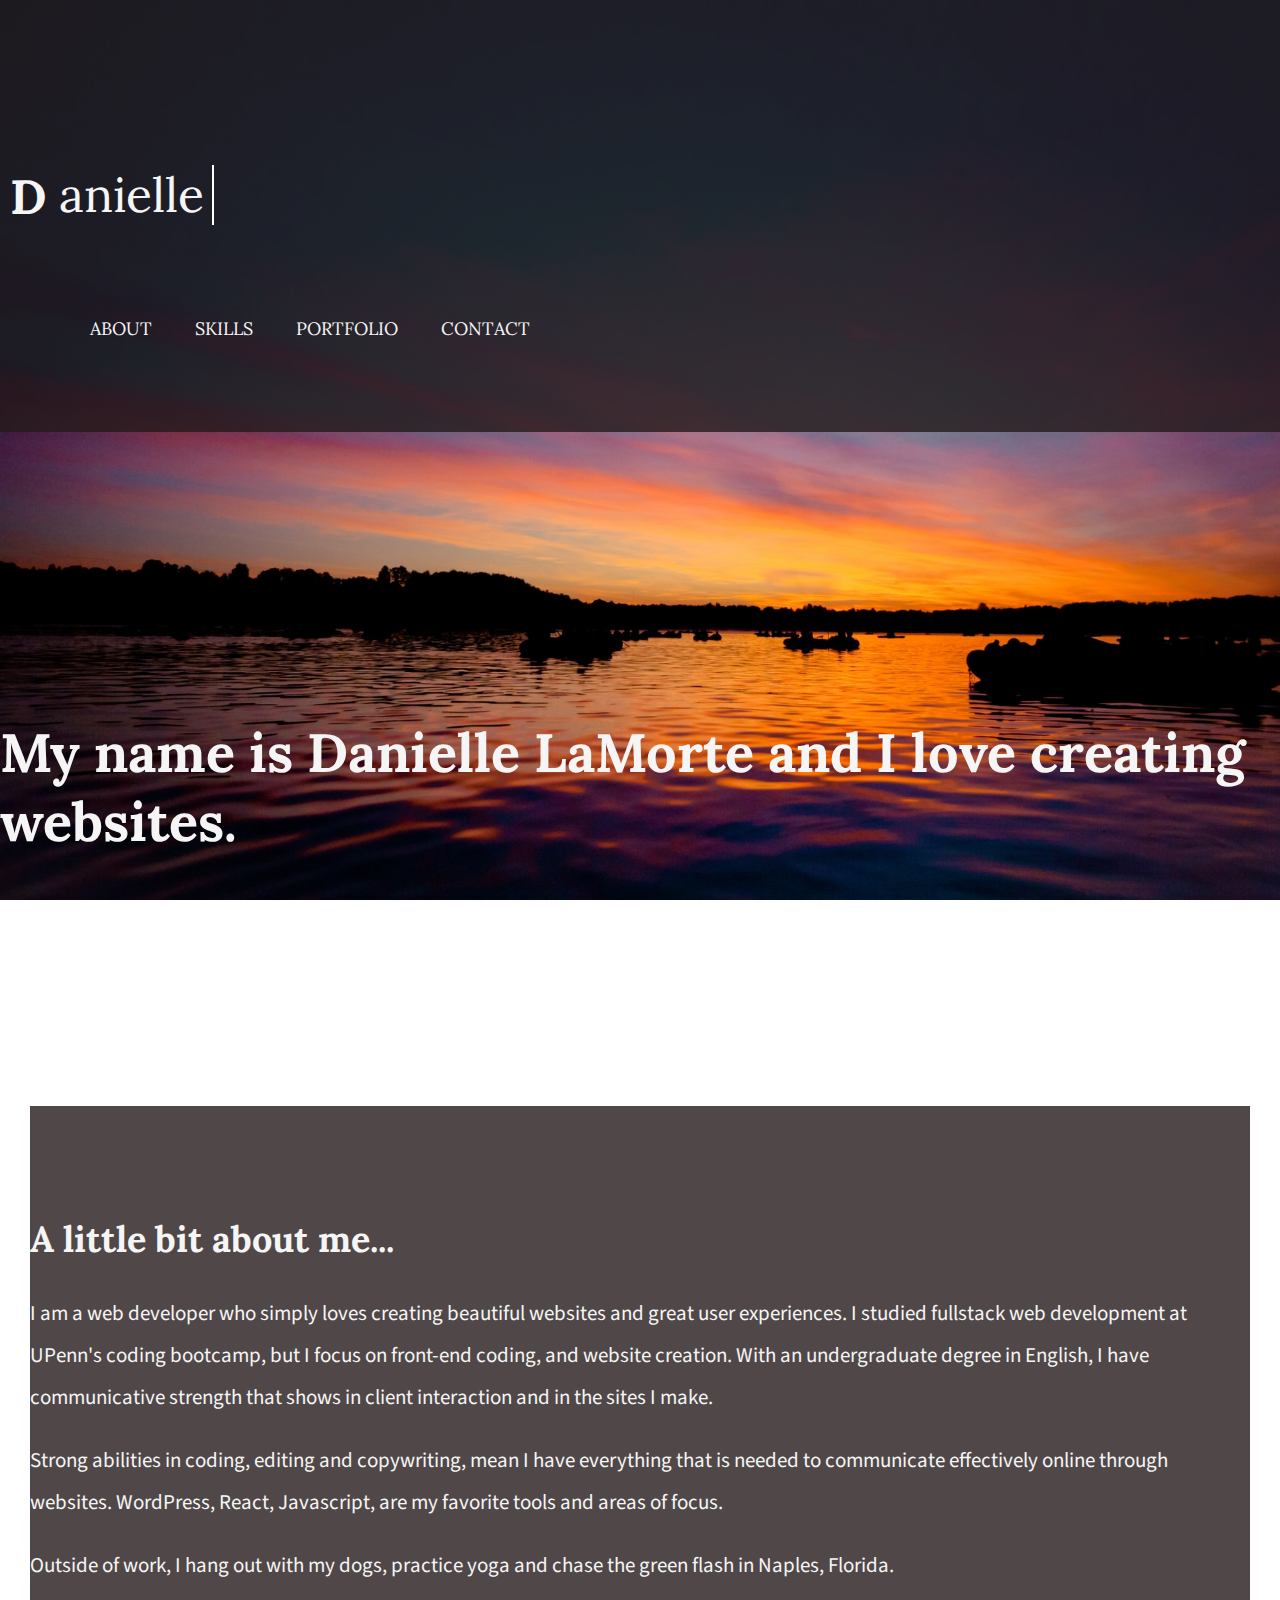
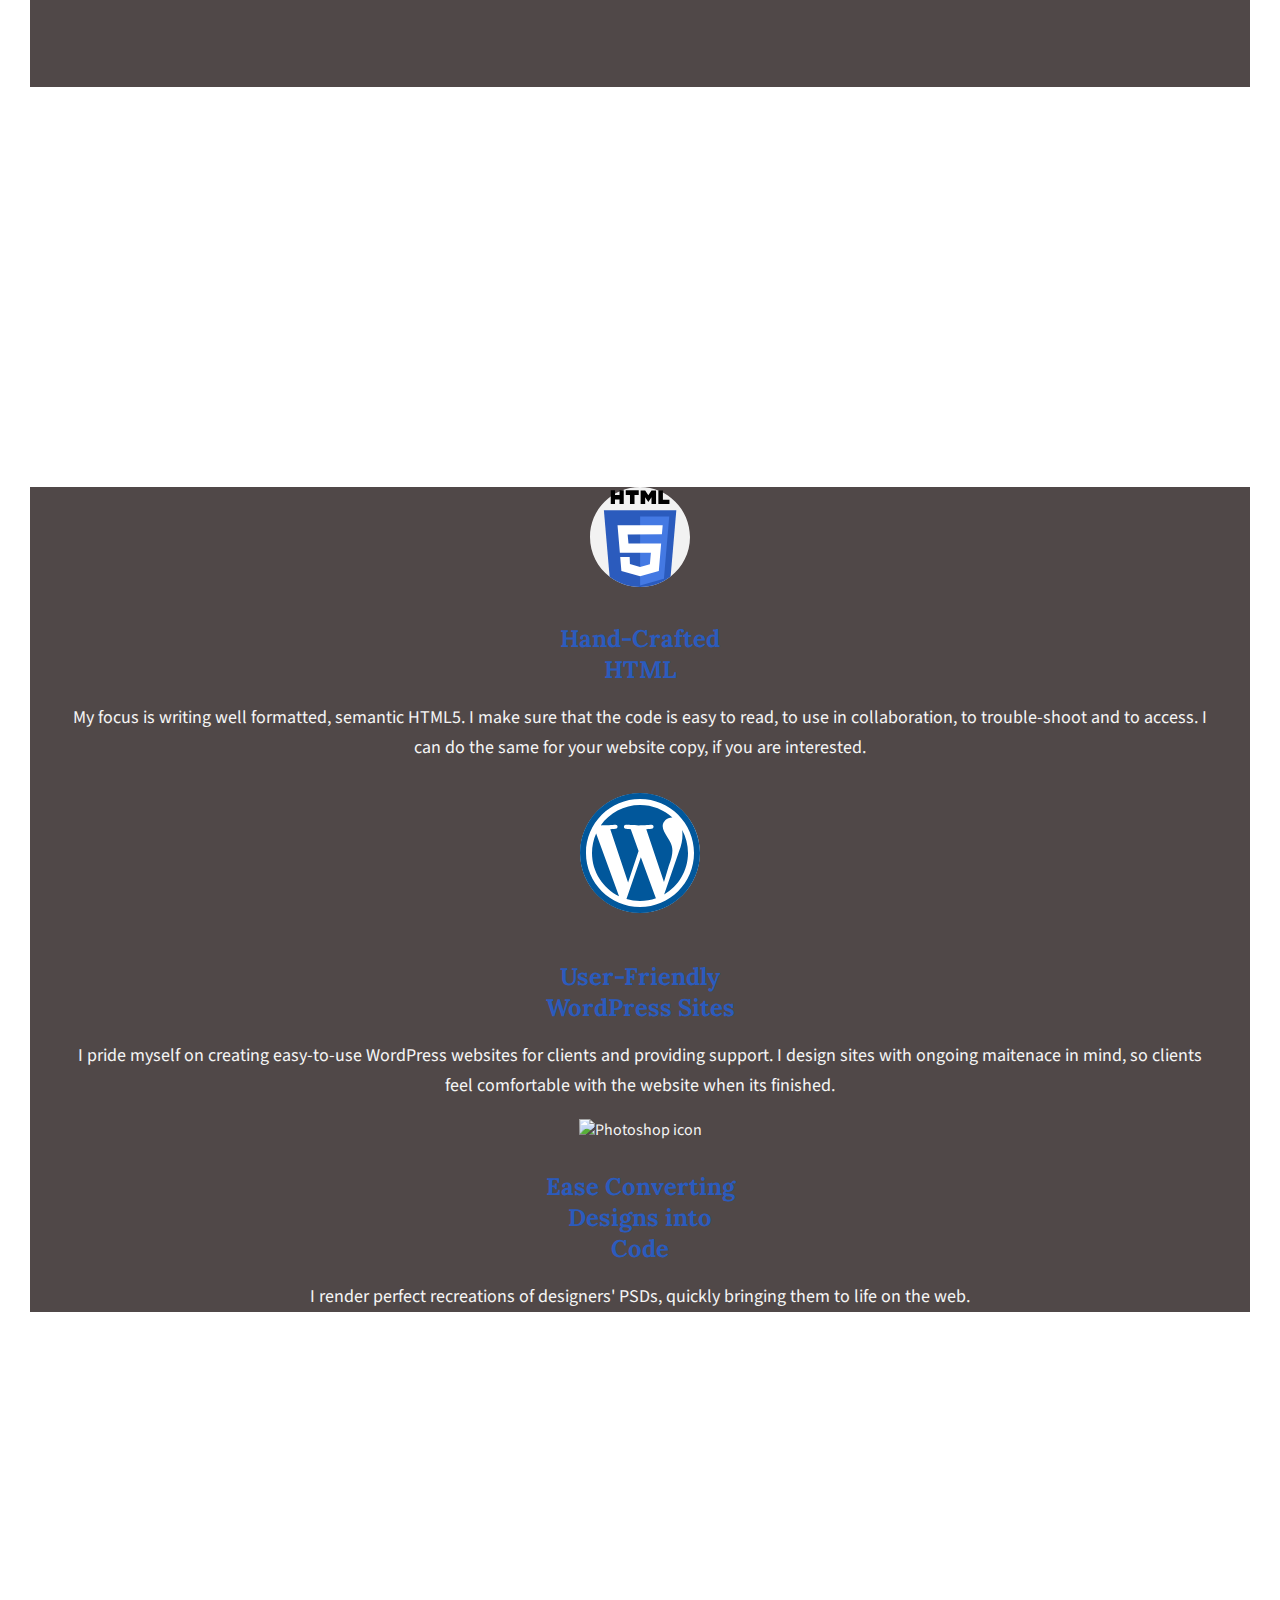
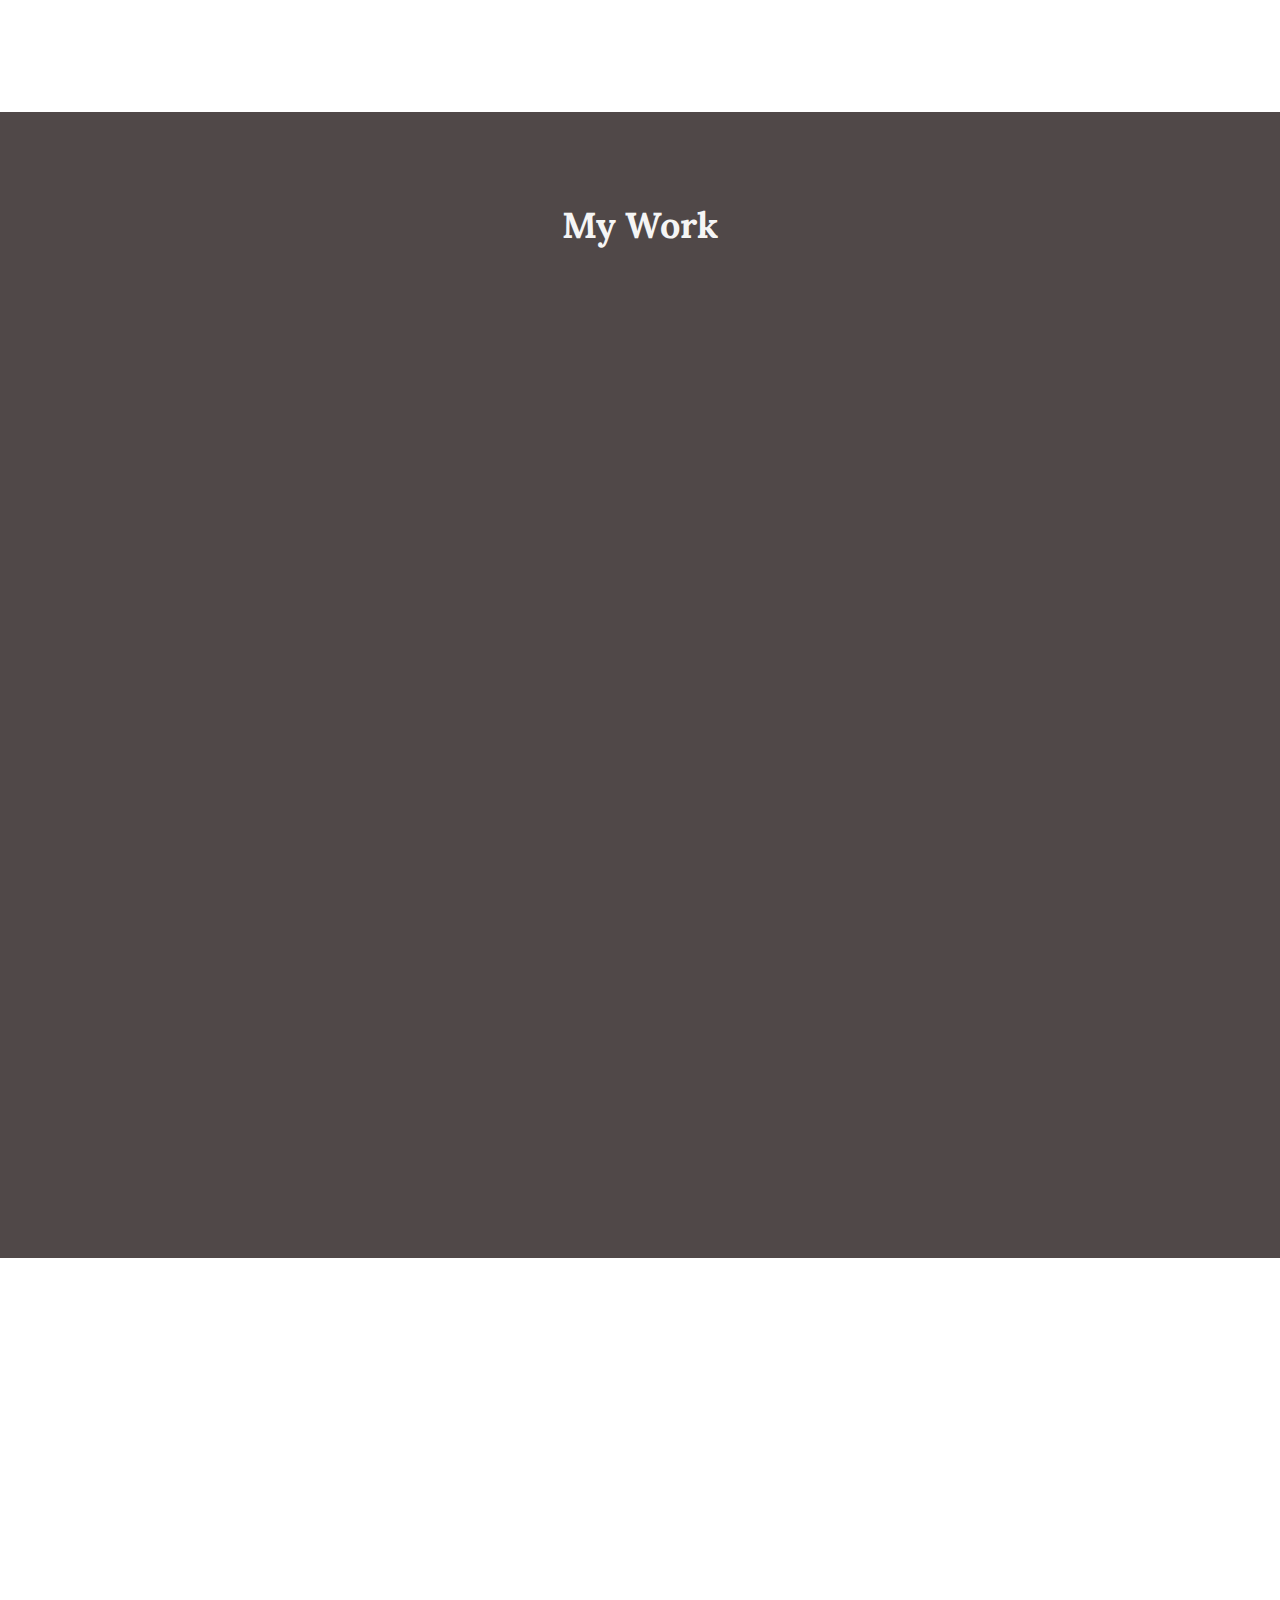
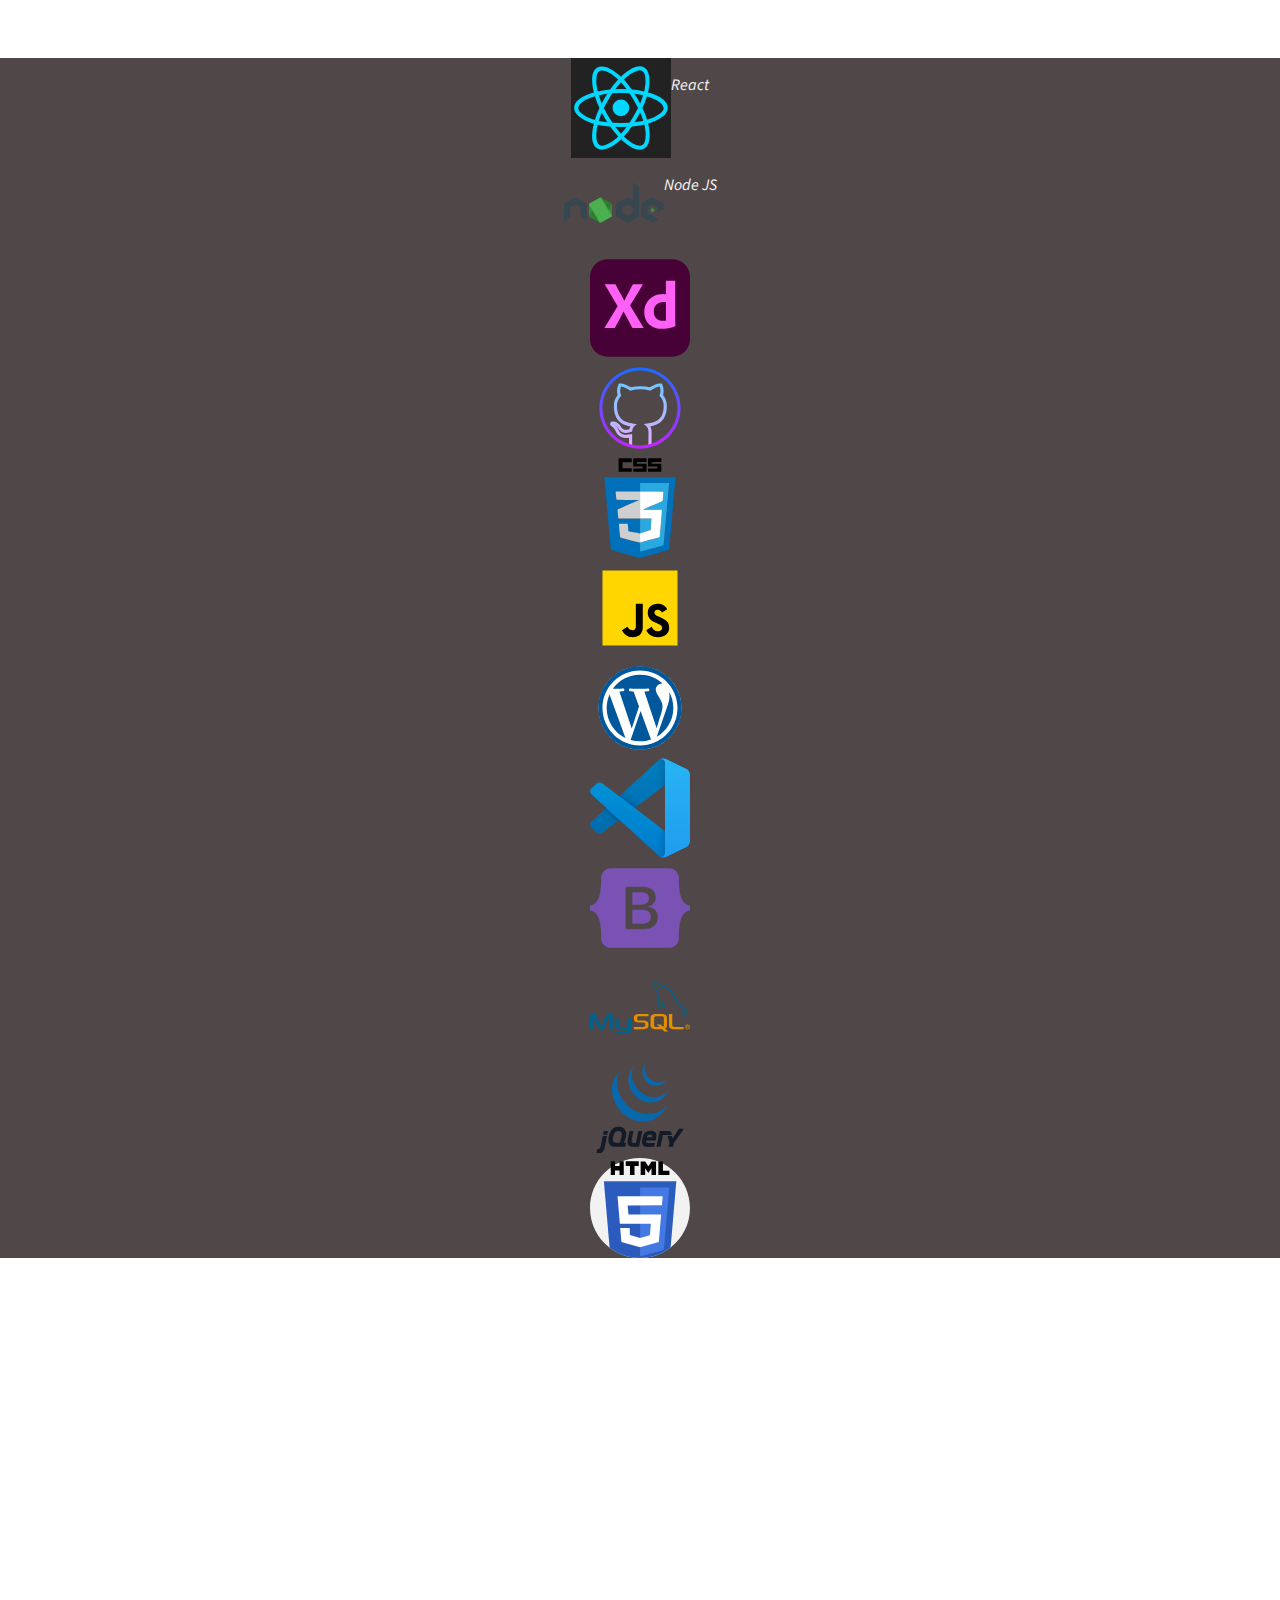
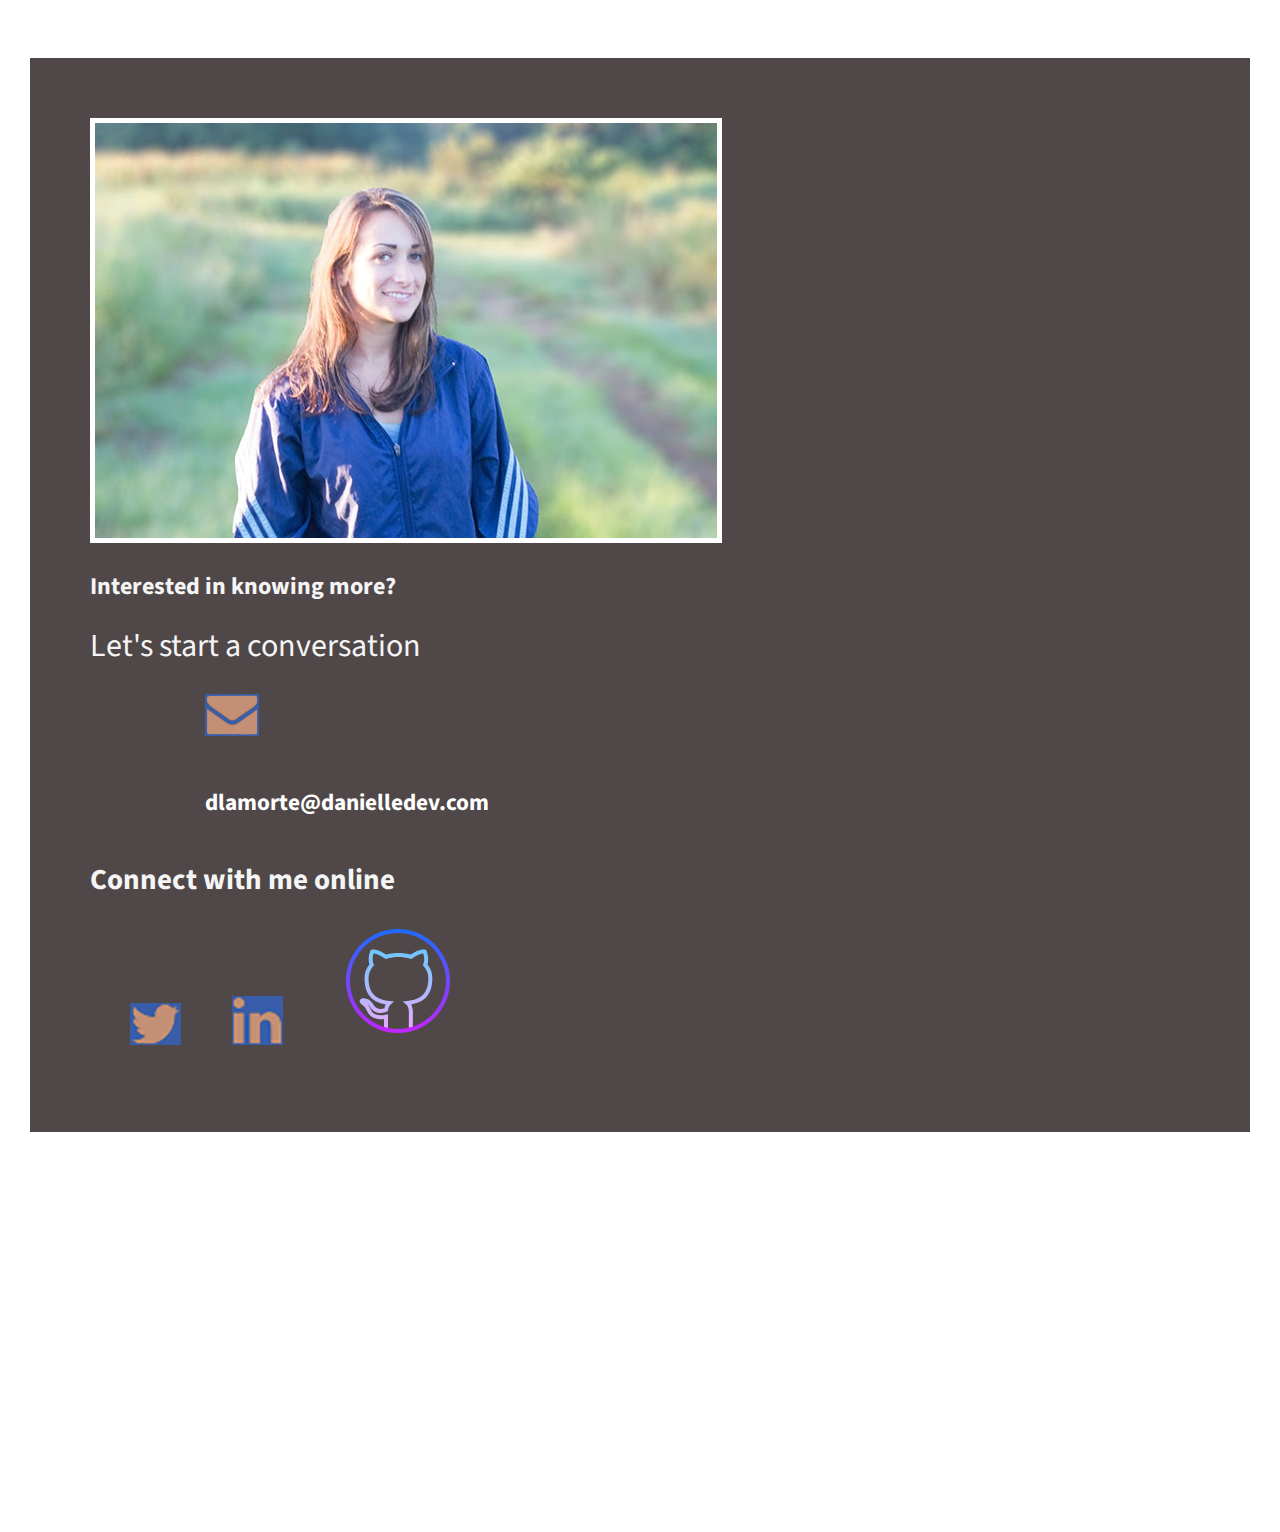
==== commit 9f20b7d2: "changed background" ====
--- a/index.html
+++ b/index.html
@@ -11,7 +11,7 @@
     <link href="https://fonts.googleapis.com/css2?family=Poiret+One&display=swap" rel="stylesheet">
     
     <meta charset="UTF-8">
-   
+   <link rel="stylesheet" href="css/normalize.css">
     <!-- animate css -->
     <link rel="stylesheet" href="css/animate.css">
     <!-- animated-headlines.css css -->
@@ -24,9 +24,8 @@
   
     
 </head>
-<div class="container">
-
-    <body>
+
+    <body class ="img-fluid container">
         <header>
             <div class="row" >
                 <nav class="navbar fixed-top" >
@@ -264,46 +263,46 @@
                     <div class="container" >
                         <div class="row">
                             <div class="col-lg-4 col-sm-6">
-                         <img src="assets/icons/react.svg" alt="React icon" class="code-icon img-responsive"/>
+                         <img src="assets/icons/react.svg" alt="React icon" class="code-icon img-fluid"/>
                            <p>React</p>
                               
                             </div>
                             <div class="col-lg-4 col-sm-6">
-                                <img src="assets/icons/node.svg" alt="Node JS" icon" class="code-icon img-responsive" />
+                                <img src="assets/icons/node.svg" alt="Node JS" icon" class="code-icon img-fluid" />
                              <p>Node JS</p>
                             </div>
                             <div class="col-lg-4 col-sm-6">
-                                <img src="assets/icons/adobe.svg" alt="Adobe XD icon" class="code-icon img-responsive"/>
+                                <img src="assets/icons/adobe.svg" alt="Adobe XD icon" class="code-icon img-fluid"/>
                               
                             </div>
                         </div>
                         <div class="row">
                             <div class="col-lg-4 col-sm-6">
-                         <img src="assets/icons/github2.svg" alt="html5 icon" class="code-icon img-responsive"/>
+                         <img src="assets/icons/github2.svg" alt="html5 icon" class="code-icon img-fluid"/>
                            
                        
                             </div>
                             <div class="col-lg-4 col-sm-6">
-                                <img src="assets/icons/css.svg" alt="CSS icon" class="code-icon img-responsive"/>
+                                <img src="assets/icons/css.svg" alt="CSS icon" class="code-icon img-fluid"/>
                             
                             </div>
                             <div class="col-lg-4 col-sm-6">
-                                <img src="assets/icons/JS.svg" alt="Javascript icon" class="code-icon img-responsive"/>
+                                <img src="assets/icons/JS.svg" alt="Javascript icon" class="code-icon img-fluid"/>
                              
                             </div>
                         </div>
                         <div class="row">
                             <div class="col-lg-4 col-sm-6">
-                         <img src="assets/icons/wp.svg" alt="express icon" class="code-icon img-responsive" />
+                         <img src="assets/icons/wp.svg" alt="express icon" class="code-icon img-fluid" />
                            
                        
                             </div>
                             <div class="col-lg-4 col-sm-6">
-                                <img src="assets/icons/VSCode.svg" alt="VSCode icon" class="code-icon img-responsive"/>
+                                <img src="assets/icons/VSCode.svg" alt="VSCode icon" class="code-icon img-fluid"/>
                             
                             </div>
                             <div class="col-lg-4 col-sm-6">
-                                <img src="assets/icons/bootstrap.svg" alt="Pencil icon" class="code-icon img-responsive"/>
+                                <img src="assets/icons/bootstrap.svg" alt="Pencil icon" class="code-icon img-fluid"/>
                              
                             </div>
                         </div>
@@ -377,7 +376,7 @@
         <!-- main js -->
         <script src="js/main.js"></script>
     </body>
-</div>
+
 
 </html>
 
--- a/css/main.css
+++ b/css/main.css
@@ -1,17 +1,20 @@
 /****** BASE STYLES ******/
 
 /*color: #cb806f */
+
 
 body {
   font-family: "Source Sans Pro", sans-serif;
-
-  background-size: cover;
-  color: whitesmoke;
-  background: url(../assets/images/sunset.jpg) no-repeat center fixed;
-  height: 100%;
+color: whitesmoke;
+background-size: cover;
+ 
+  background: url(../assets/images/sunset.jpg) no-repeat  center center fixed;
+  min-height: 100%;
   width: 100%;
   overflow: auto;
-  margin: 0px;
+  -webkit-background-size: cover;
+  -moz-background-size: cover;
+  -o-background-size: cover;
 }
 
 /****** GRID ******/
@@ -215,7 +218,7 @@
   color:whitesmoke;
 }
 
-.img-responsive.code-icon{
+.img-responsve.code-icon{
   max-height: 320px;
   width: 30%;
   display: flex;
--- a/css/responsive.css
+++ b/css/responsive.css
@@ -156,4 +156,21 @@
   .room {
     margin-top: 25%;
   }
+
+  body {
+    background-color: #2b5bbd;
+  }
 }
+
+@media only screen and (max-width: 767px) {
+  body:before {
+    content: "";
+    background-image: url("(../assets/images/sunset.jpg");
+    background-size: cover;
+    position: fixed;
+    top: 0;
+    left: 0;
+    width: 100%;
+    height: 100%;
+  }
+}
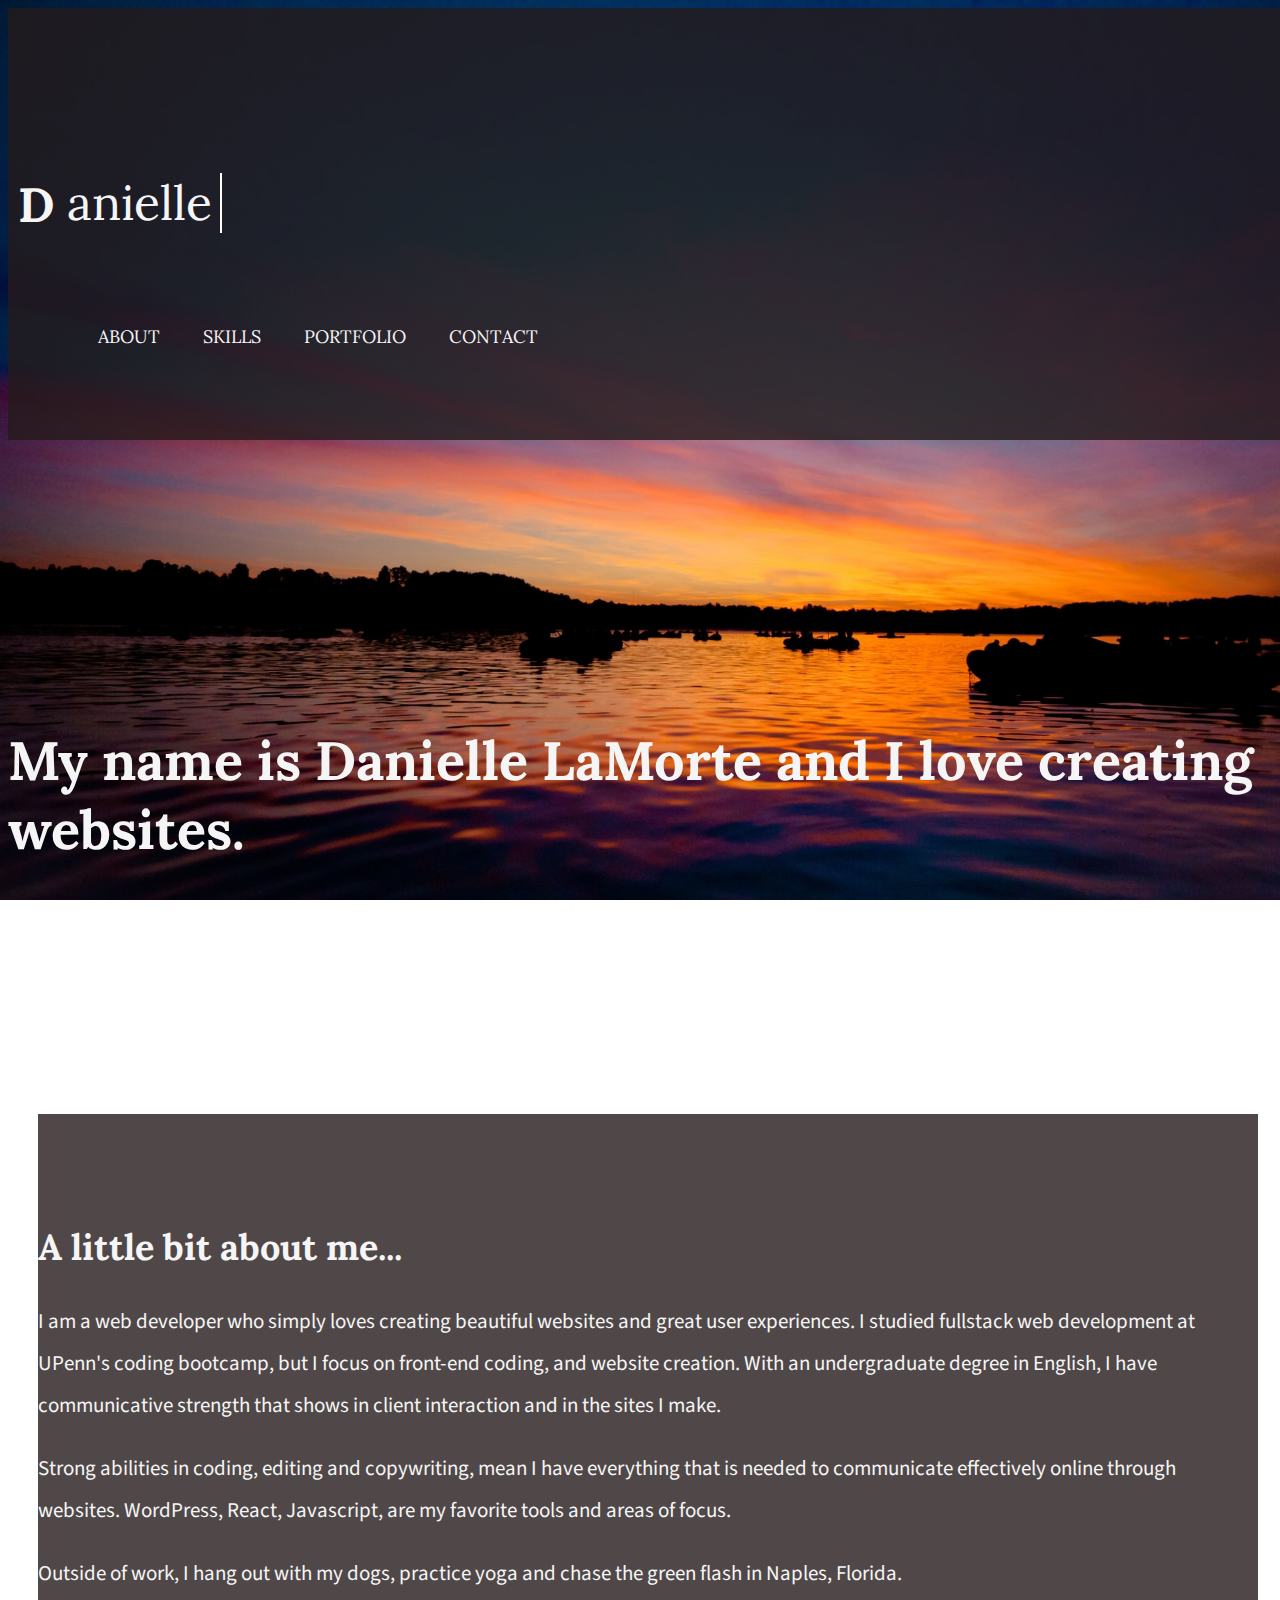
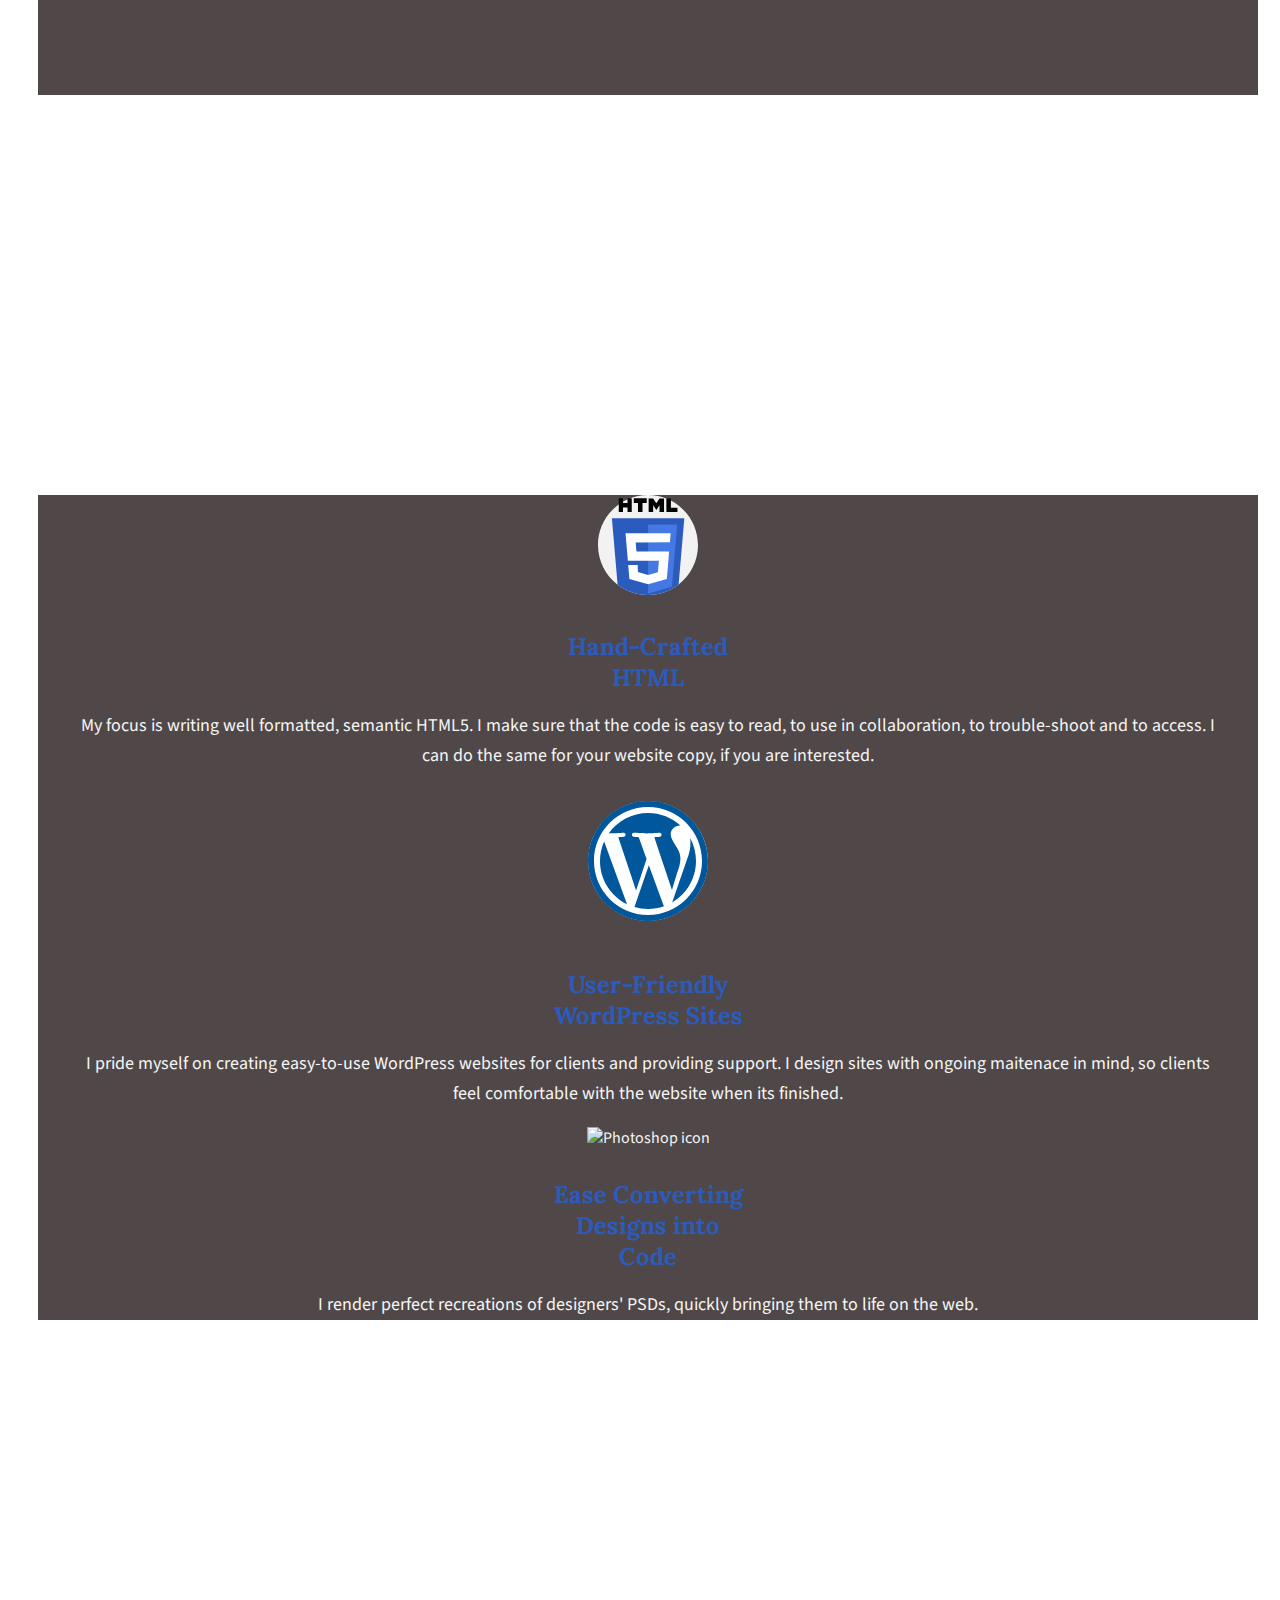
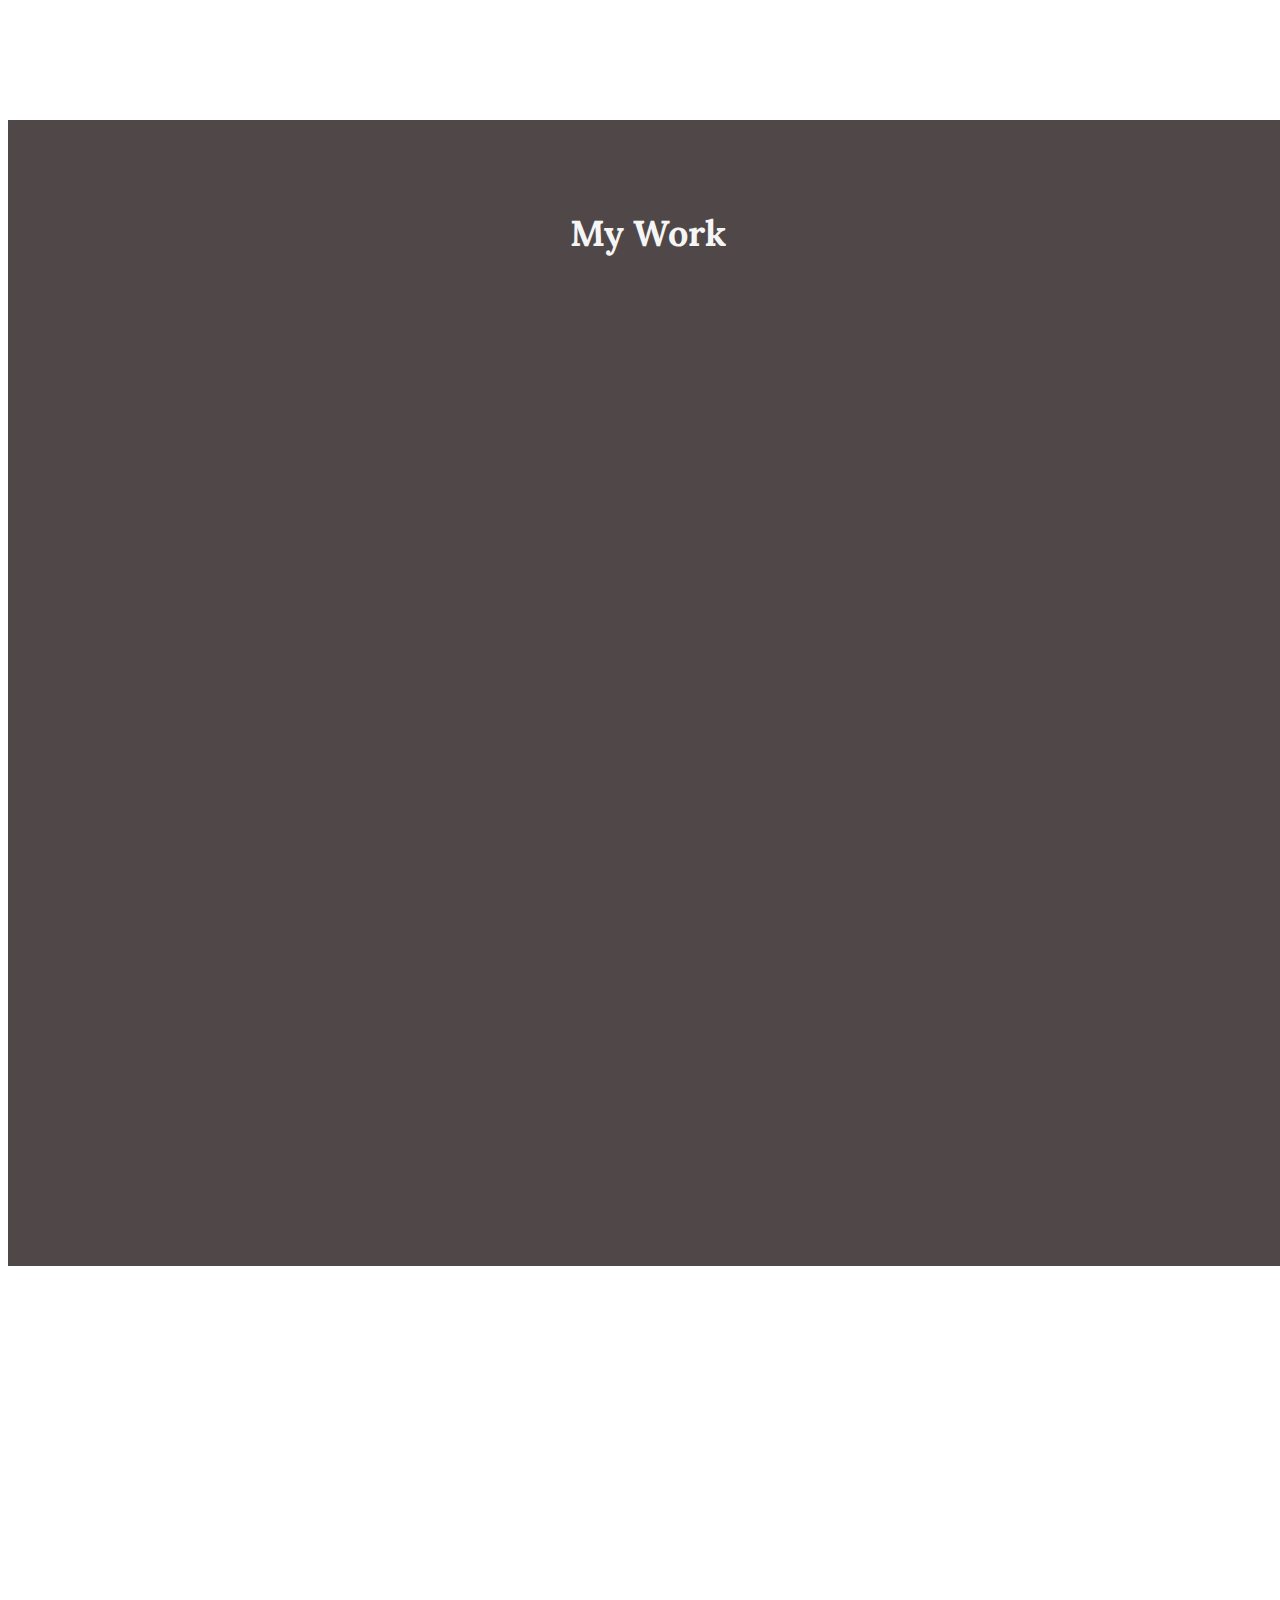
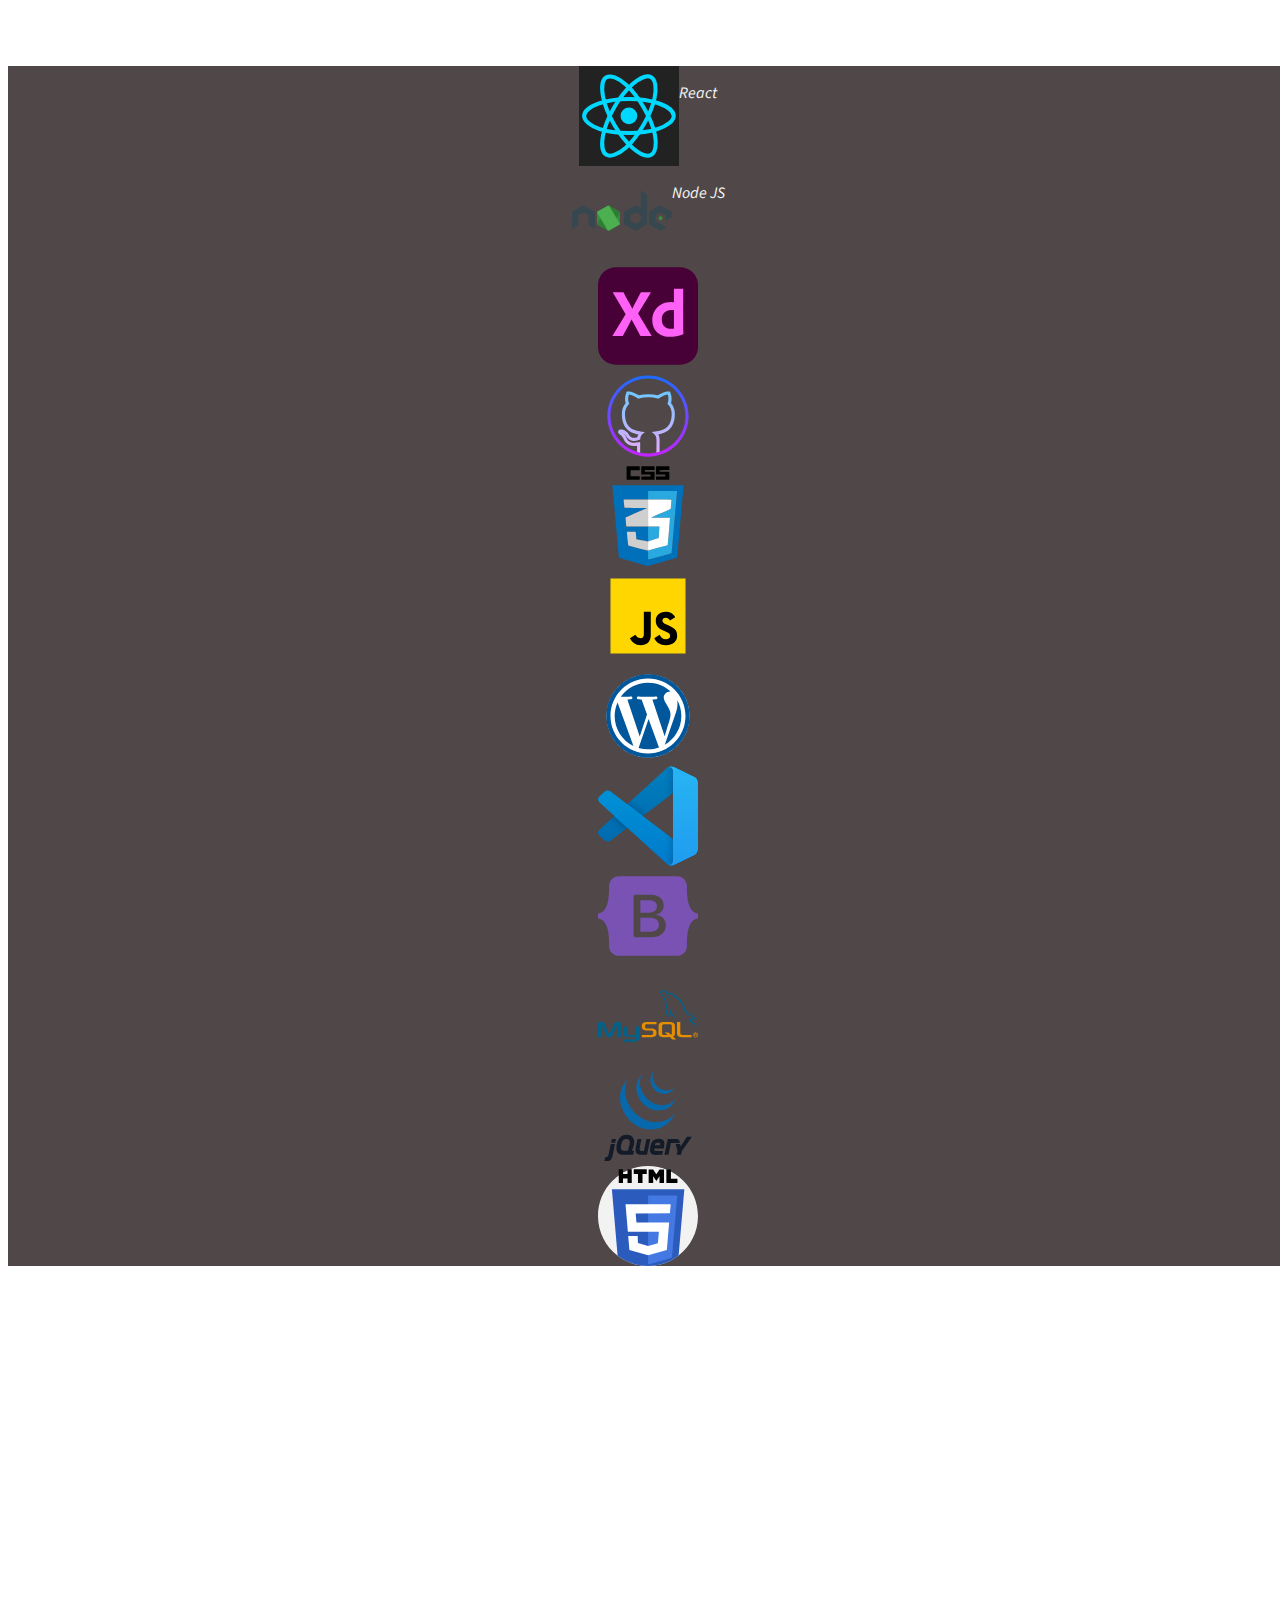
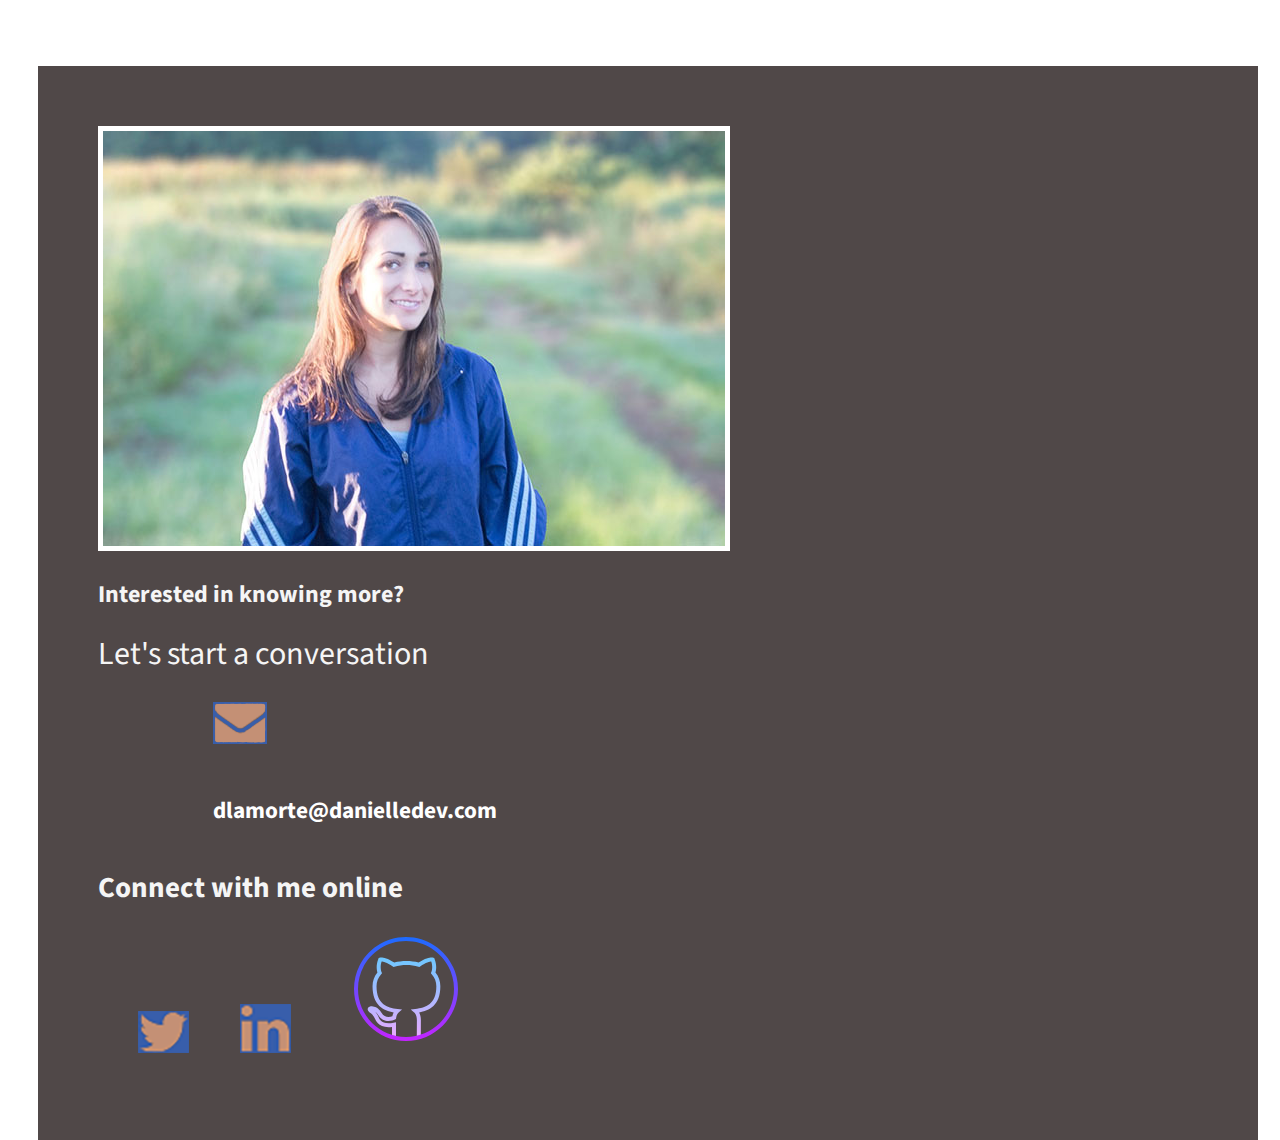
==== commit 85741dfe: "fixed some mobile design issues" ====
--- a/index.html
+++ b/index.html
@@ -9,9 +9,8 @@
     <link href='https://fonts.googleapis.com/css?family=Lora:400,700' rel='stylesheet' type='text/css'>
     <link href='https://fonts.googleapis.com/css?family=Source+Sans+Pro:400,700' rel='stylesheet' type='text/css'>
     <link href="https://fonts.googleapis.com/css2?family=Poiret+One&display=swap" rel="stylesheet">
-    
+    <meta name="viewport" content="width=device-width, initial-scale=1">
     <meta charset="UTF-8">
-   <link rel="stylesheet" href="css/normalize.css">
     <!-- animate css -->
     <link rel="stylesheet" href="css/animate.css">
     <!-- animated-headlines.css css -->
@@ -25,7 +24,7 @@
     
 </head>
 
-    <body class ="img-fluid container">
+    <body class ="container">
         <header>
             <div class="row" >
                 <nav class="navbar fixed-top" >
--- a/css/main.css
+++ b/css/main.css
@@ -9,7 +9,8 @@
 background-size: cover;
  
   background: url(../assets/images/sunset.jpg) no-repeat  center center fixed;
-  min-height: 100%;
+  height:100vh;
+
   width: 100%;
   overflow: auto;
   -webkit-background-size: cover;
--- a/css/responsive.css
+++ b/css/responsive.css
@@ -162,7 +162,7 @@
   }
 }
 
-@media only screen and (max-width: 767px) {
+/* @media only screen and (max-width: 767px) {
   body:before {
     content: "";
     background-image: url("(../assets/images/sunset.jpg");
@@ -172,5 +172,4 @@
     left: 0;
     width: 100%;
     height: 100%;
-  }
-}
+  } */
